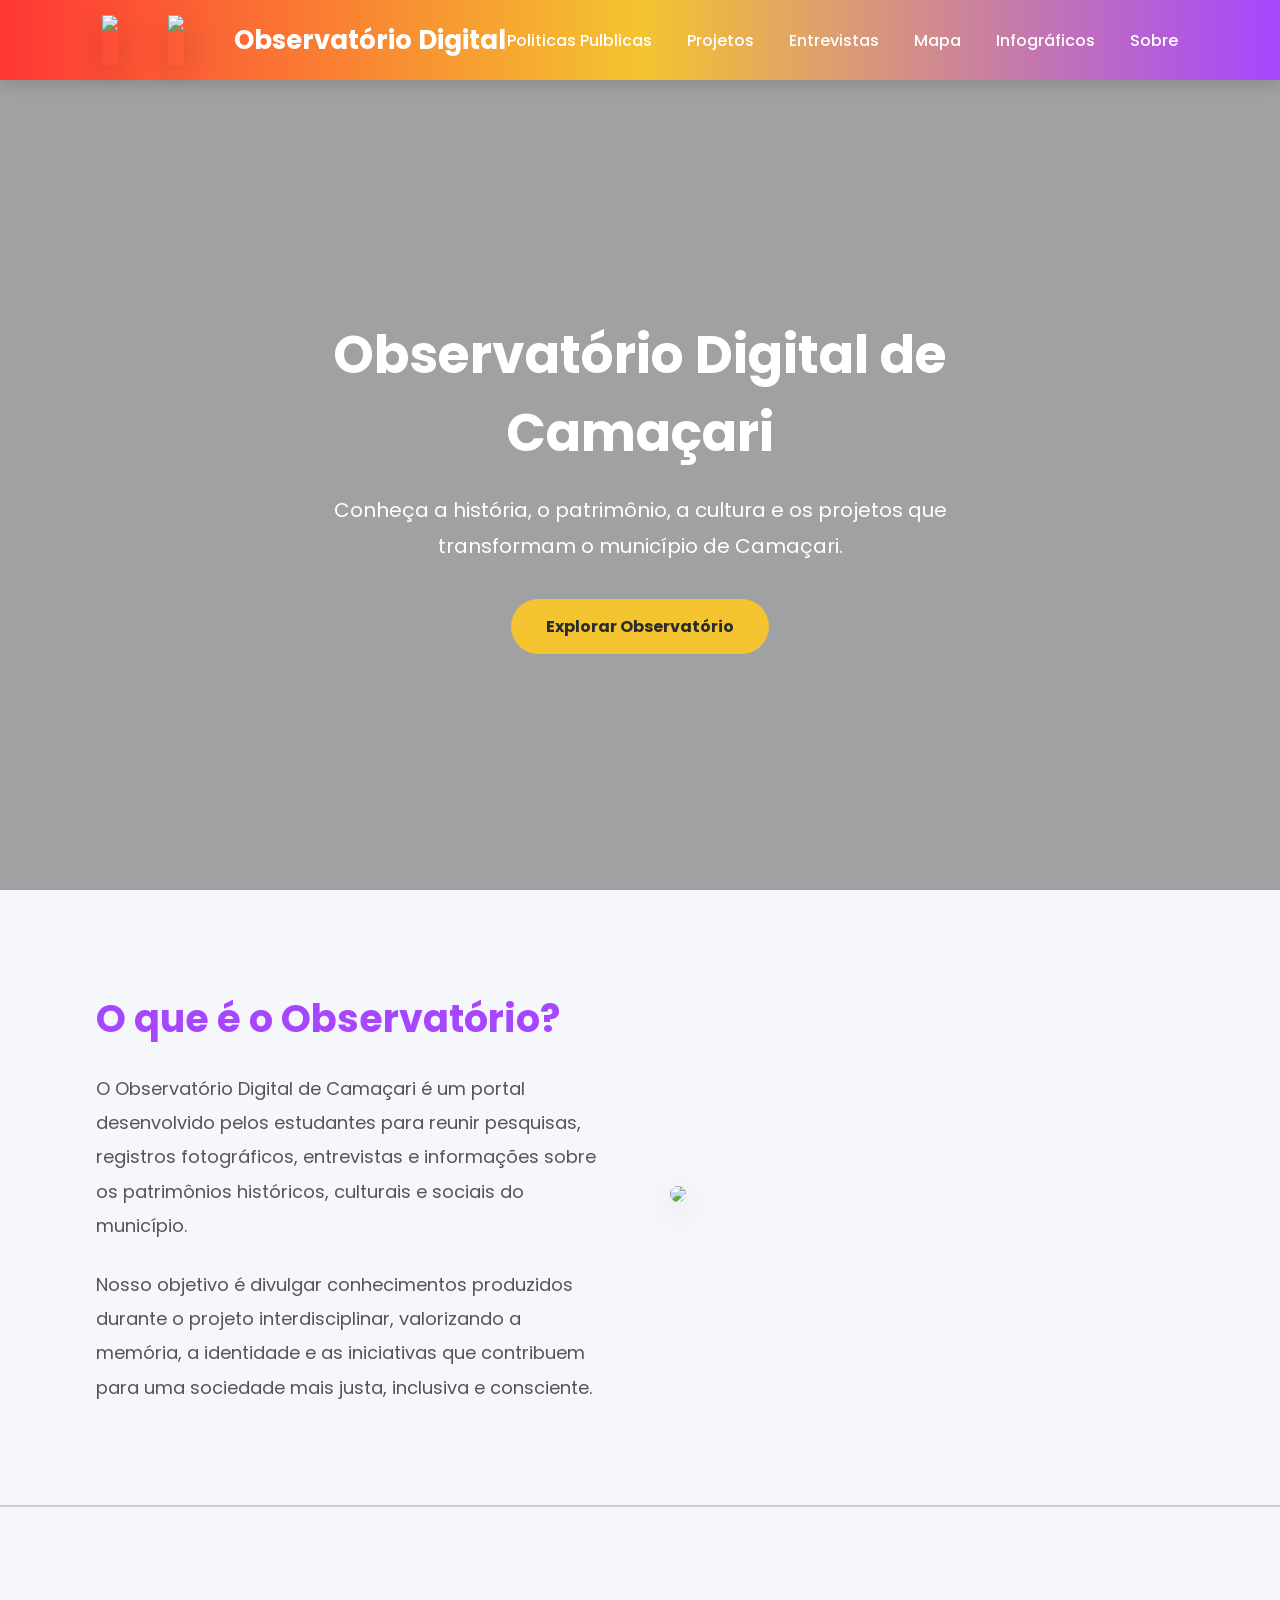
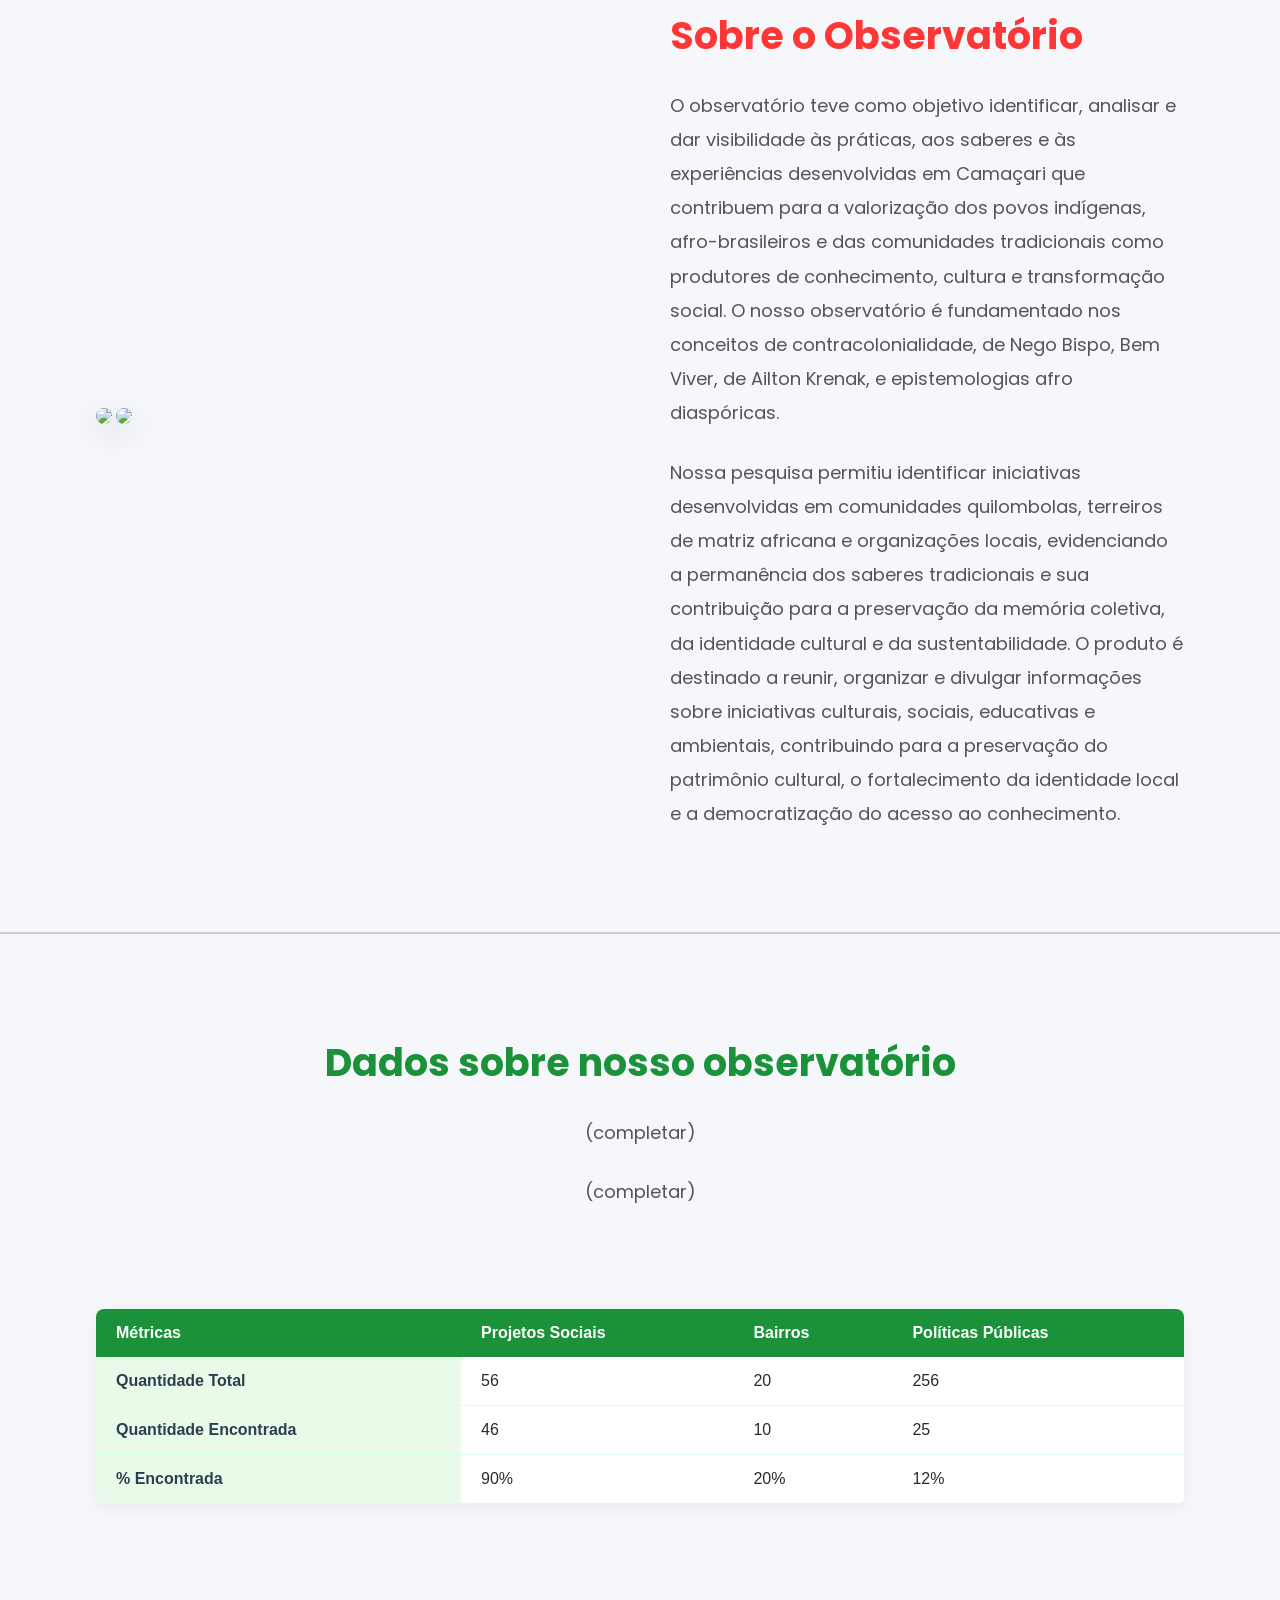
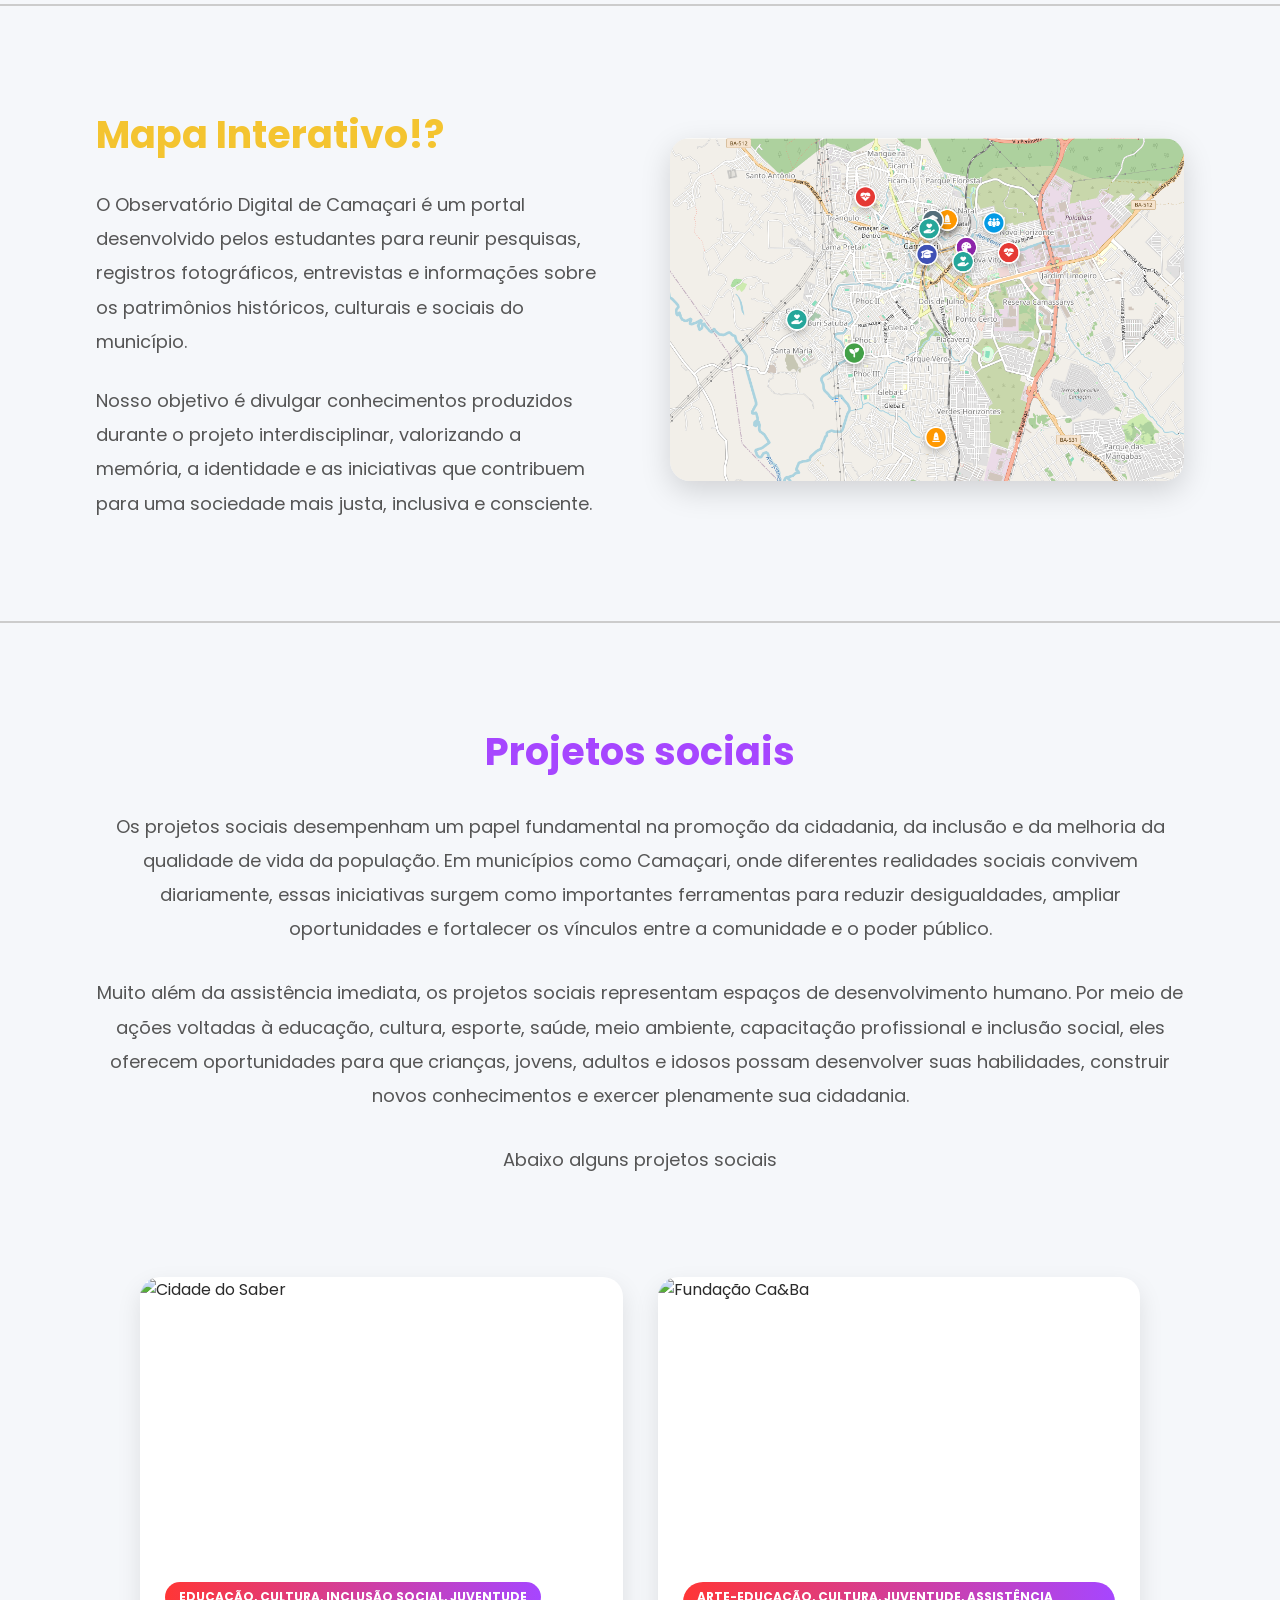
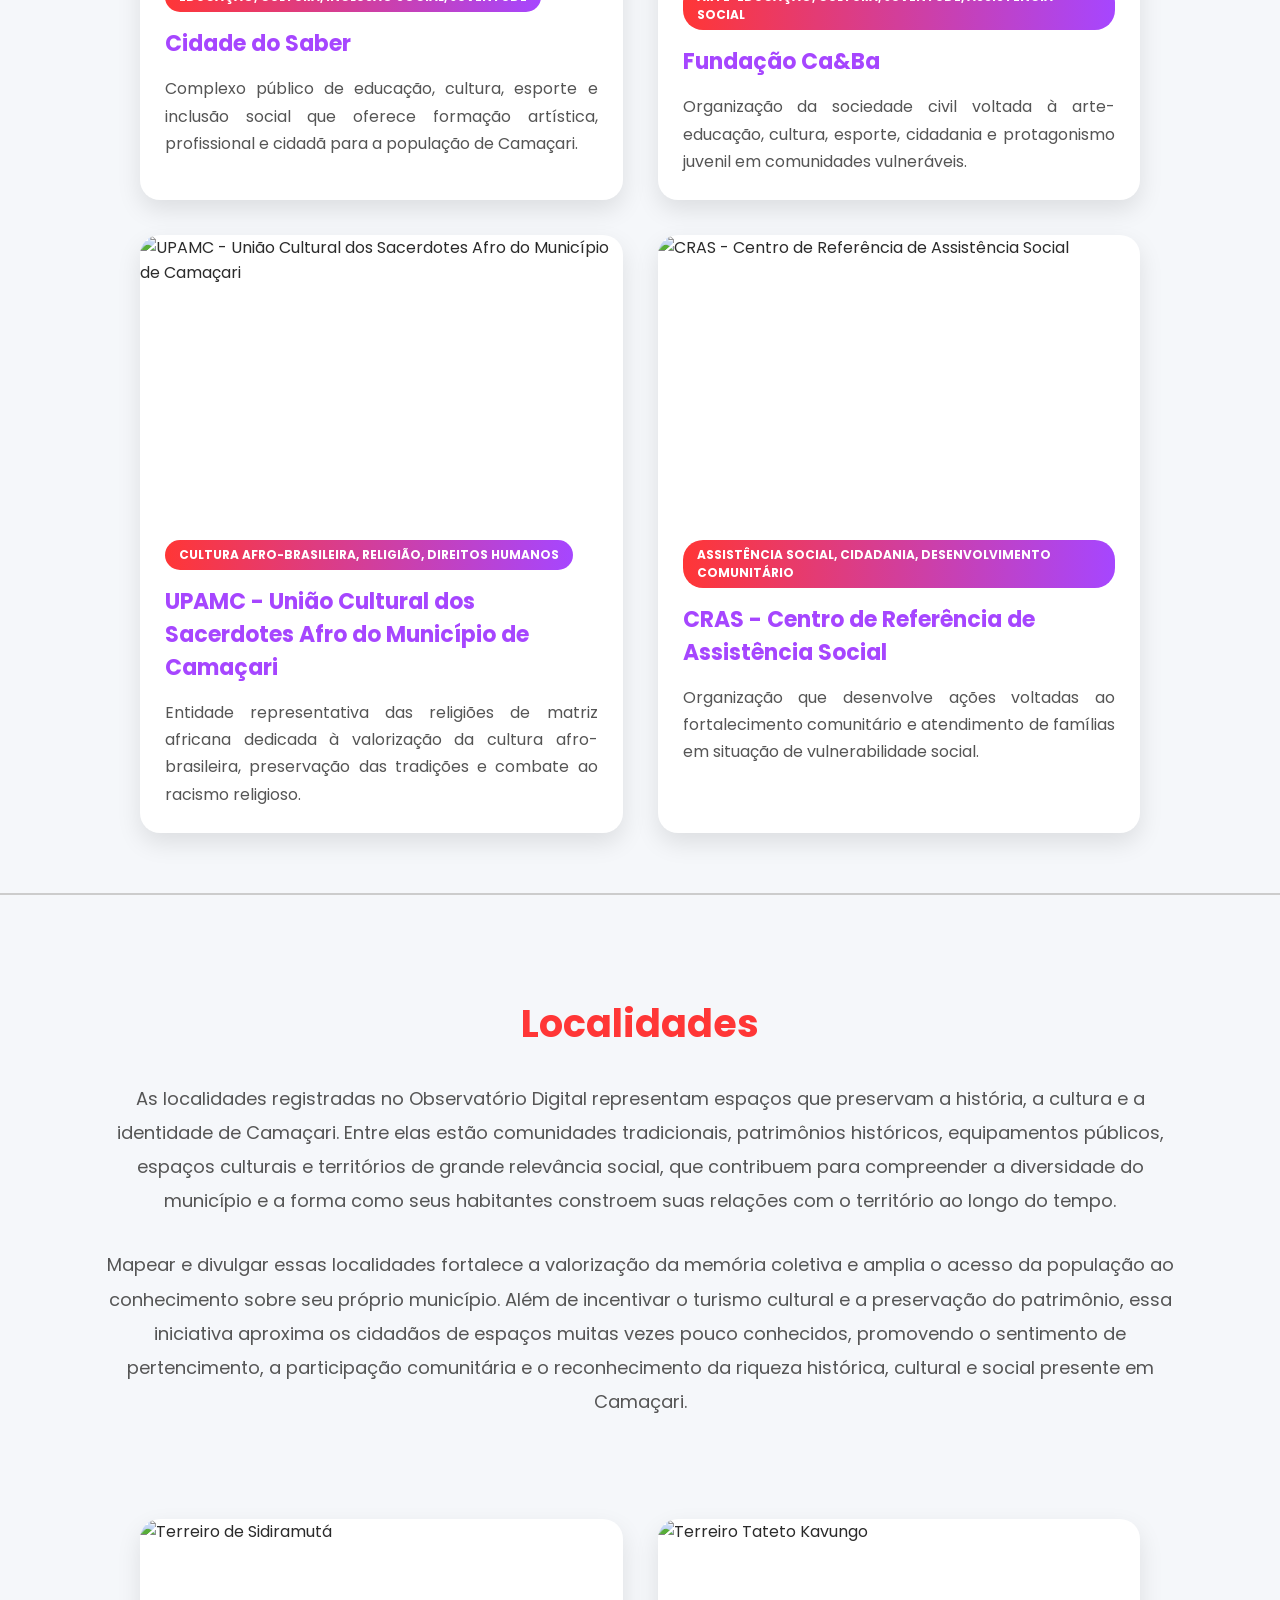
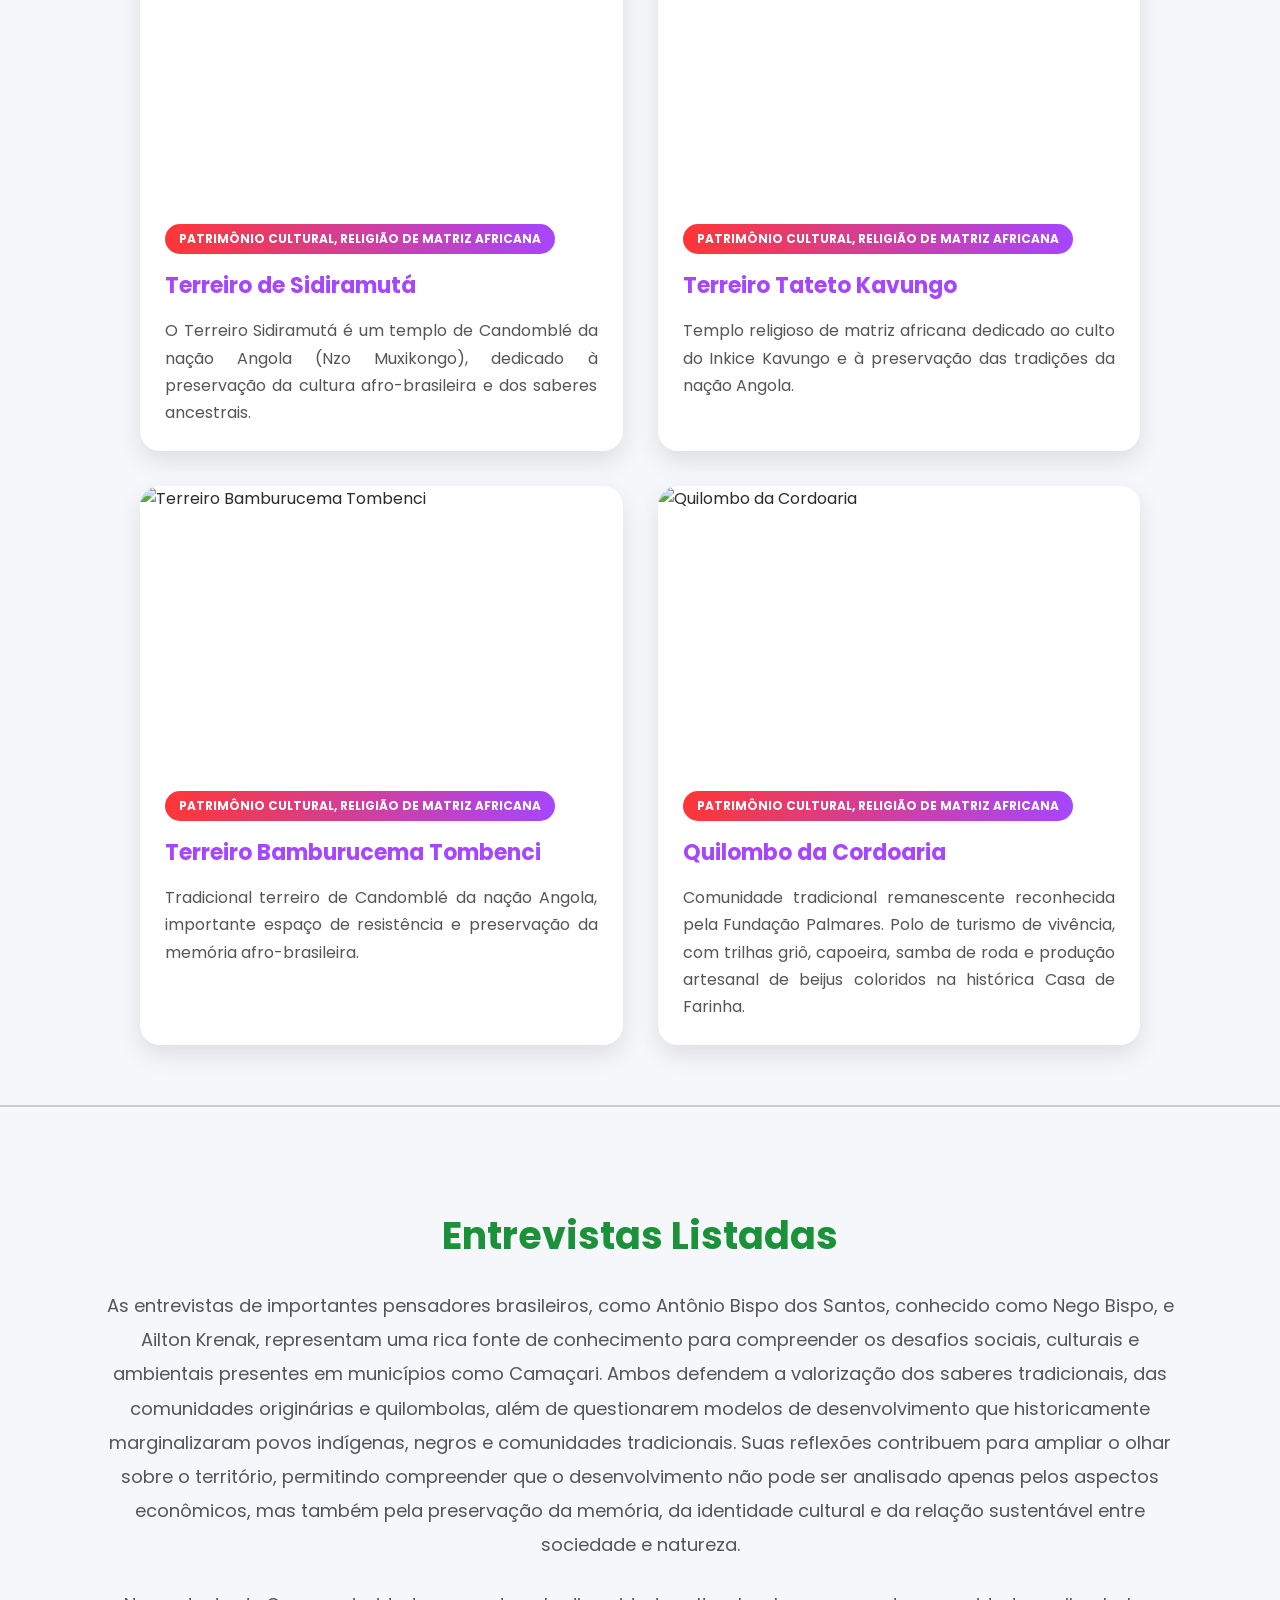
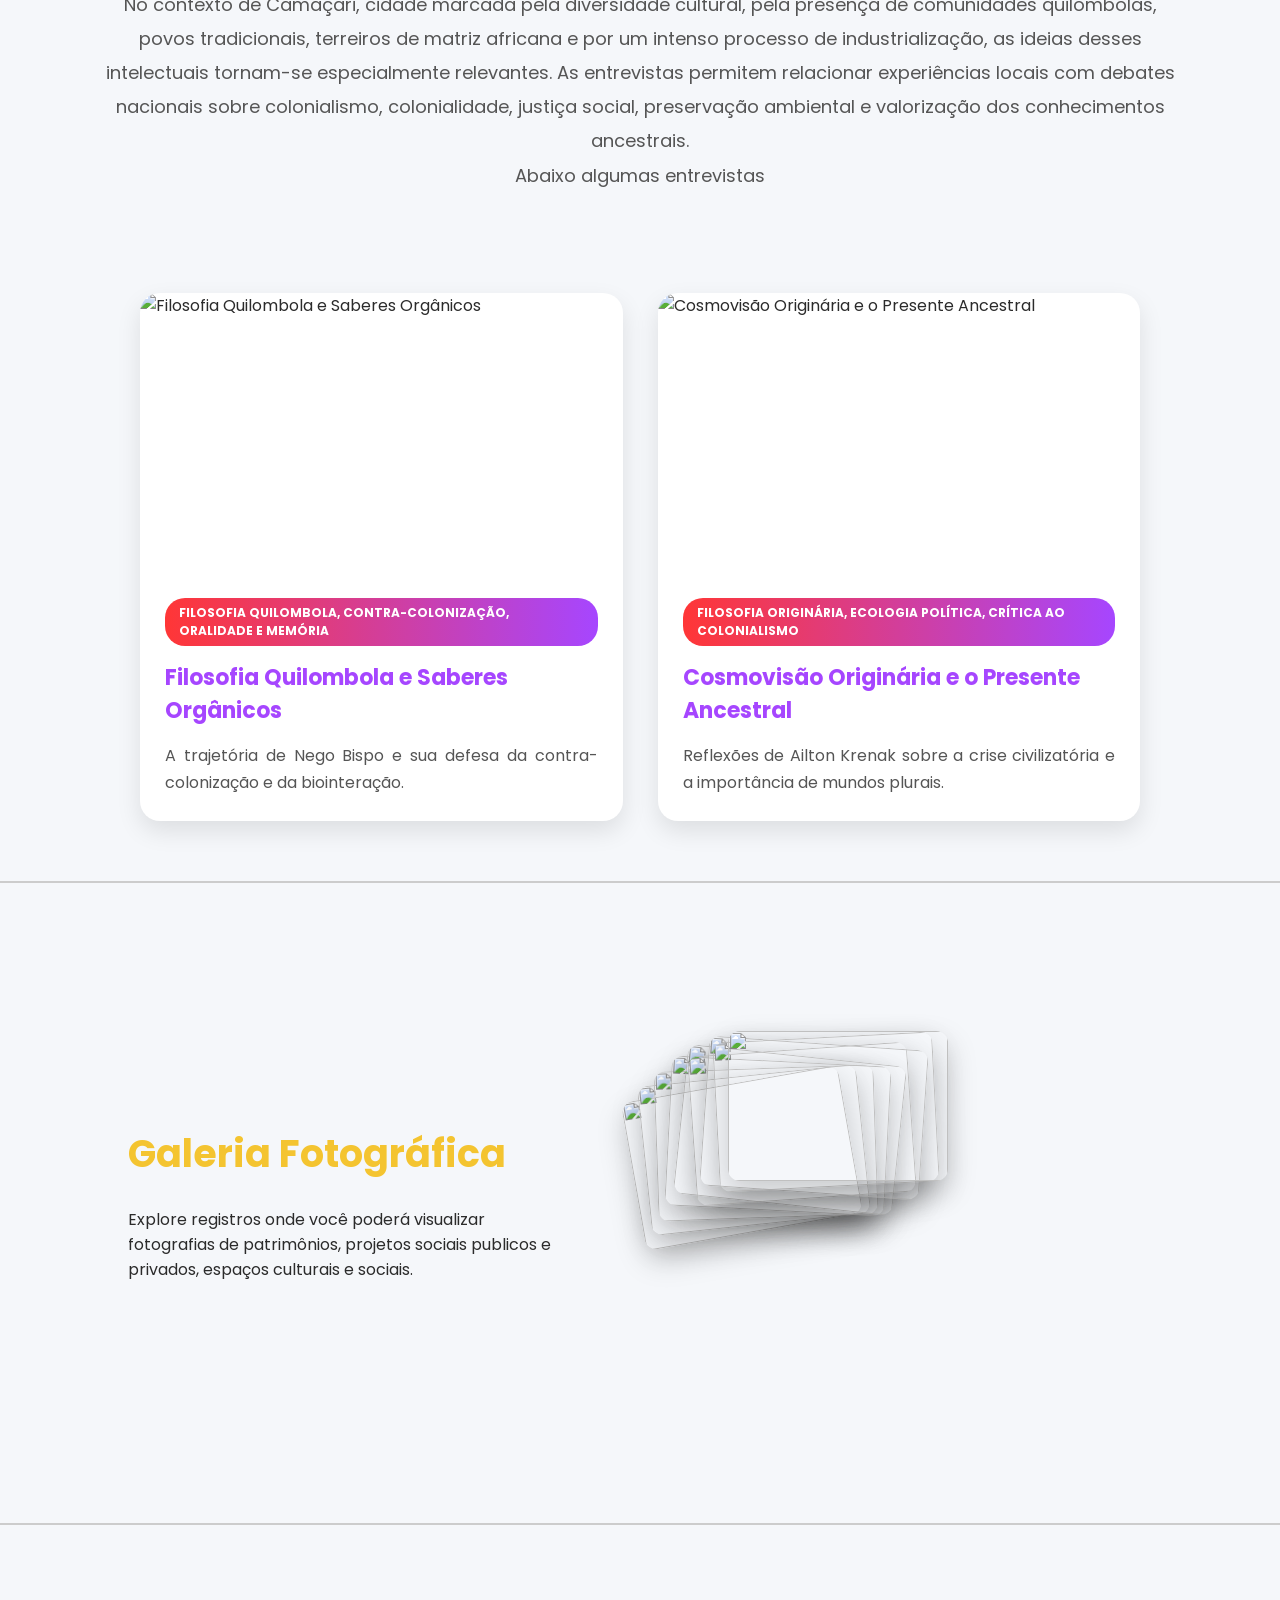
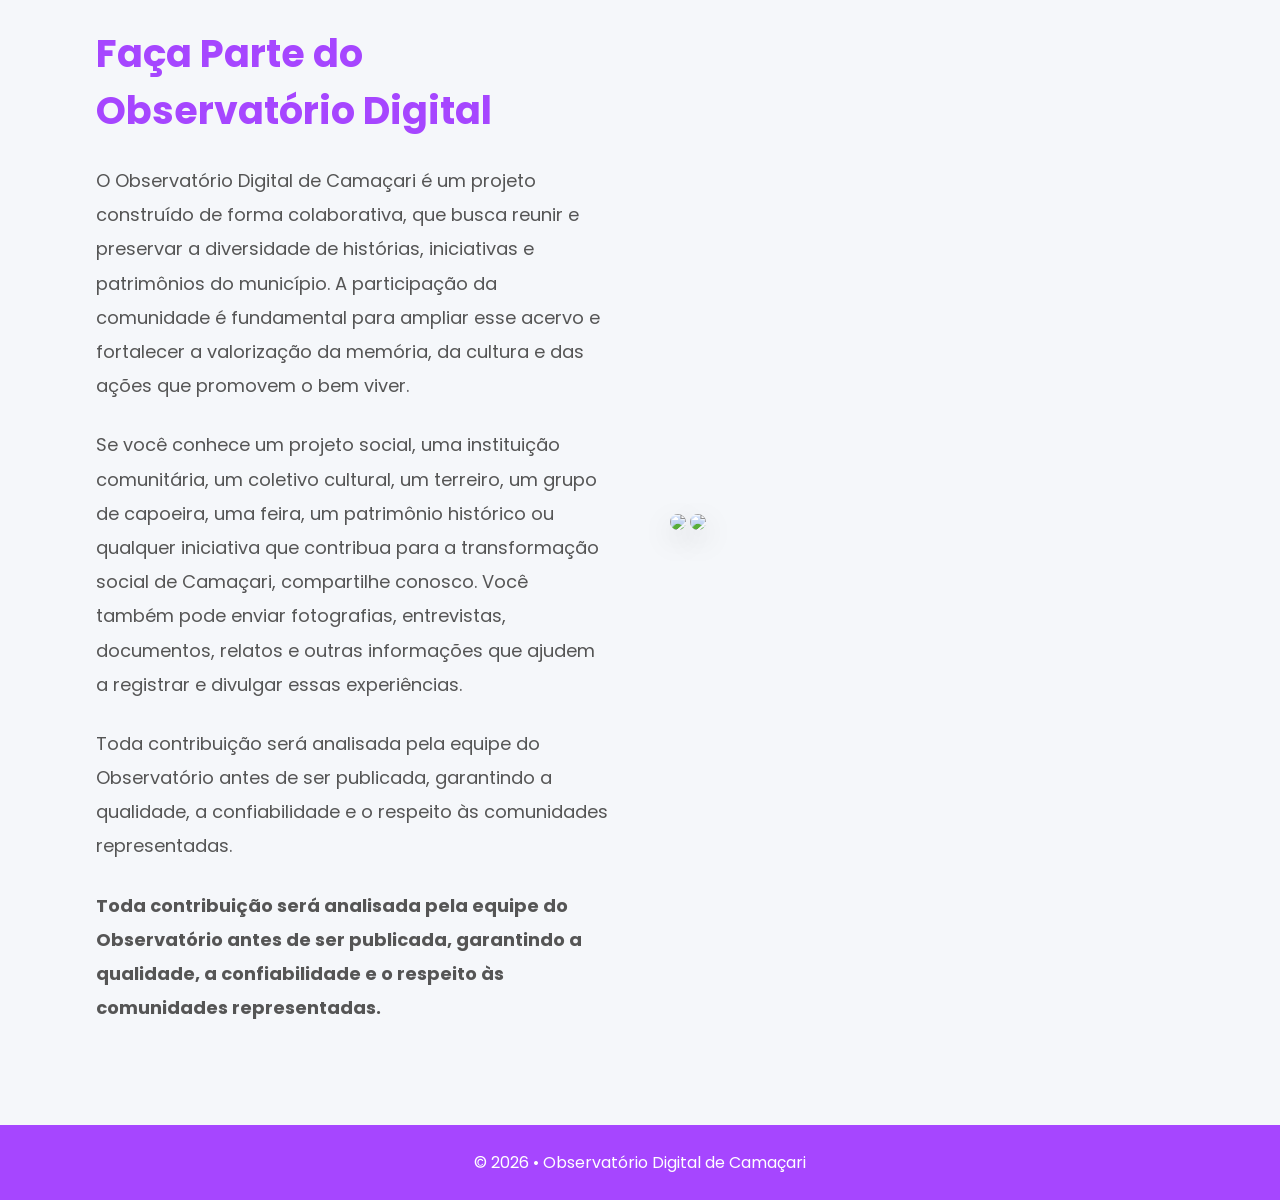
==== index.html @ ce2e1f08 "Mlehorando imensamente o CSS, com adicionando galeria, e :hover nas imagens atuais" ====
<!DOCTYPE html>
<html lang="pt-BR">
<head>
<meta charset="UTF-8">
<meta name="viewport" content="width=device-width, initial-scale=1.0">

<title>Observatório Digital de Camaçari</title>

<link rel="preconnect" href="https://fonts.googleapis.com">
<link rel="preconnect" href="https://fonts.gstatic.com" crossorigin>

<link href="https://fonts.googleapis.com/css2?family=Poppins:wght@300;400;500;600;700&display=swap" rel="stylesheet">
<link href="homepage-recursos/home.css" rel="stylesheet">

</head>

<body>

<header>


<div class="logo">

<img class="logoSesi" src="https://matriculasesi.fieb.org.br/assets/color_logo.svg">
<img class="logoPrefs" src="https://leismunicipais.com.br/img/cidades/ba/camacari.png">

  <h2>Observatório Digital</h2>

</div>

<nav>

<a href="#">Politicas Pulblicas</a>

<a href="#">Projetos</a>

<a href="#">Entrevistas</a>

<a href="#">Mapa</a>

<a href="#">Infográficos</a>

<a href="#">Sobre</a>

</nav>

</header>

<!-- Aqui é o cabeçalho inicial-->

<section class="hero">

<div class="hero-content">

<h1>Observatório Digital de Camaçari</h1>

<p>

Conheça a história, o patrimônio, a cultura e os projetos
que transformam o município de Camaçari.

</p>

<a href="#" class="btn">

Explorar Observatório

</a>

</div>

</section>

<!-- Primeiro sobre-->



<section class="sobre">

<div class="texto">

<h2>O que é o Observatório?</h2>

<p>

O Observatório Digital de Camaçari é um portal desenvolvido
pelos estudantes para reunir pesquisas, registros fotográficos,
entrevistas e informações sobre os patrimônios históricos,
culturais e sociais do município.

</p>

<br>

<p>

Nosso objetivo é divulgar conhecimentos produzidos durante
o projeto interdisciplinar, valorizando a memória, a identidade
e as iniciativas que contribuem para uma sociedade mais justa,
inclusiva e consciente.

</p>

</div>

<div class="imagem">

<img src="https://blogger.googleusercontent.com/img/b/R29vZ2xl/AVvXsEh2GADcpsVYtwxvRdhyphenhyphennuKxAy5X-VXSYOnoaiGXrhHWpPWOA0fd_KvvPHgKa3dELFNddSvMpXwOrGMR8a-W3tw3qMD0-_oOTT14PoQR9-1KDHm1W_zDYEKhJw5KjUGHpUmTl-We4SqWpi8/s550/paroquia-do-divino-espirito.jpg">

</div>

</section>

<!-- A partir daqui é sobre o segundo sobre-->
<hr style="border: 0; border-top: 2px solid #ccc; margin: 20px 0;">

<section class="sobre">

<div class="imagem">

<img src="https://encrypted-tbn0.gstatic.com/images?q=tbn:ANd9GcT_UUx2mxKRzTuoXvuELKrg51cZapQam0dfR7pubhwHhCP2T8aeZZFwtFY&s=10">
<img src="https://encrypted-tbn0.gstatic.com/images?q=tbn:ANd9GcRGh8moG_SYYwbx7XzI5nkL3e6_1crmSPXZi5e2_LYdy8k1KRcasbnfYQNB&s=10">

</div>

<div class="texto2">

<h2>Sobre o Observatório</h2>

<p>

O observatório teve como objetivo identificar, analisar e dar visibilidade às práticas, 
aos saberes e às experiências desenvolvidas em Camaçari que contribuem para a 
valorização dos povos indígenas, afro-brasileiros e das comunidades tradicionais como 
produtores de conhecimento, cultura e transformação social. O nosso observatório é fundamentado 
nos conceitos de contracolonialidade, de Nego Bispo, Bem Viver, de Ailton Krenak, e epistemologias afro
diaspóricas.

</p>

<br>

<p>

Nossa pesquisa permitiu identificar iniciativas desenvolvidas em comunidades 
quilombolas, terreiros de matriz africana e organizações locais, evidenciando a permanência 
dos saberes tradicionais e sua contribuição para a preservação da memória coletiva, da 
identidade cultural e da sustentabilidade.  O produto é destinado a 
reunir, organizar e divulgar informações sobre iniciativas culturais, sociais, educativas e 
ambientais, contribuindo para a preservação do patrimônio cultural, o fortalecimento da 
identidade local e a democratização do acesso ao conhecimento. 

</p>

</div>



</section>


<!-- A descrição da tabelinha, sem imagens -->
<hr style="border: 0; border-top: 2px solid #ccc; margin: 20px 0;">

<section class="sobre">

<div class="texto3">

<h2>Dados sobre nosso observatório</h2>

<p>

(completar)

</p>

<br>

<p>

(completar)

</p>

</div>



</section>

<!-- Aqui a gente bota uma tabelinha pra mostrar uns dados do projeto-->

<section class="sobre"> 
  <table class="tabela-dados">
    <thead>
      <tr>
        <th>Métricas</th>
        <th>Projetos Sociais</th>
        <th>Bairros</th>
        <th>Políticas Públicas</th>
      </tr>
    </thead>
    <tbody>
      <tr>
        <td class="destaque-linha">Quantidade Total</td>
        <td>56</td>
        <td>20</td>
        <td>256</td>
      </tr>

      <!-- Aqui fica a tabela de baixo, comentarío só serve pra ajudar a vizualizar o codigo, pq eu não leio-->

      <tr>
        <td class="destaque-linha">Quantidade Encontrada</td>
        <td>46</td>
        <td>10</td>
        <td>25</td>
      </tr>

<!-- DIvidir o codigo-->

      <tr>
        <td class="destaque-linha">% Encontrada</td>
        <td>90%</td>
        <td>20%</td>
        <td>12%</td>
      </tr>


    </tbody>
  </table>
</section>

<!-- Aqui é a print do mapa véi-->
<hr style="border: 0; border-top: 2px solid #ccc; margin: 20px 0;">

<section class="sobre">

<div class="texto4">

<h2>Mapa Interativo!?</h2>

<p>

O Observatório Digital de Camaçari é um portal desenvolvido
pelos estudantes para reunir pesquisas, registros fotográficos,
entrevistas e informações sobre os patrimônios históricos,
culturais e sociais do município.

</p>

<br>

<p>

Nosso objetivo é divulgar conhecimentos produzidos durante
o projeto interdisciplinar, valorizando a memória, a identidade
e as iniciativas que contribuem para uma sociedade mais justa,
inclusiva e consciente.

</p>

</div>

<div class="imagem">

<img src="mapa.png">

</div>

</section>

<!-- A descrição da da galeria de projetos, sem imagens -->
<hr style="border: 0; border-top: 2px solid #ccc; margin: 20px 0;">

<section class="sobre">

<div class="texto5">

<h2>Projetos sociais</h2>

<p>Os projetos sociais desempenham um papel fundamental na promoção da cidadania, da inclusão e da melhoria da qualidade de vida da população. Em municípios como Camaçari, onde diferentes realidades sociais convivem diariamente, essas iniciativas surgem como importantes ferramentas para reduzir desigualdades, ampliar oportunidades e fortalecer os vínculos entre a comunidade e o poder público.</p>

<p>Muito além da assistência imediata, os projetos sociais representam espaços de desenvolvimento humano. Por meio de ações voltadas à educação, cultura, esporte, saúde, meio ambiente, capacitação profissional e inclusão social, eles oferecem oportunidades para que crianças, jovens, adultos e idosos possam desenvolver suas habilidades, construir novos conhecimentos e exercer plenamente sua cidadania.</p>
       <p>Abaixo alguns projetos sociais</p>

</div>

</section>

 <!-- Cards da galeria-->
    <main class="galeria" id="galeria">
        <!-- Os cards serão criados pelo JavaScript -->
    </main>

<!-- A descrição da da galeria de projetos, sem imagens -->
<hr style="border: 0; border-top: 2px solid #ccc; margin: 20px 0;">
<section class="sobre">

<div class="texto6">

<h2>Localidades</h2>

<p>As localidades registradas no Observatório Digital representam espaços que preservam a história, a cultura e a identidade de Camaçari. Entre elas estão comunidades tradicionais, patrimônios históricos, equipamentos públicos, espaços culturais e territórios de grande relevância social, que contribuem para compreender a diversidade do município e a forma como seus habitantes constroem suas relações com o território ao longo do tempo.</p>

<p>Mapear e divulgar essas localidades fortalece a valorização da memória coletiva e amplia o acesso da população ao conhecimento sobre seu próprio município. Além de incentivar o turismo cultural e a preservação do patrimônio, essa iniciativa aproxima os cidadãos de espaços muitas vezes pouco conhecidos, promovendo o sentimento de pertencimento, a participação comunitária e o reconhecimento da riqueza histórica, cultural e social presente em Camaçari.</p>


</div>



</section>

<!-- Galeria tropa -->
    <main class="galeria1" id="galeria1">
        <!-- Os cards serão criados pelo JavaScript -->
    </main>

    <!-- A descrição da da galeria de projetos, sem imagens -->
<hr style="border: 0; border-top: 2px solid #ccc; margin: 20px 0;">

<section class="sobre">

<div class="texto3">

<h2>Entrevistas Listadas</h2>

<p>As entrevistas de importantes pensadores brasileiros, 
  como Antônio Bispo dos Santos, conhecido como Nego Bispo,
   e Ailton Krenak, representam uma rica fonte de conhecimento
    para compreender os desafios sociais, culturais e ambientais
     presentes em municípios como Camaçari. Ambos defendem a valorização
      dos saberes tradicionais, das comunidades originárias e quilombolas, 
      além de questionarem modelos de desenvolvimento que historicamente
       marginalizaram povos indígenas, negros e comunidades tradicionais.
        Suas reflexões contribuem para ampliar o olhar sobre o território,
         permitindo compreender que o desenvolvimento não pode ser analisado
          apenas pelos aspectos econômicos, mas também pela preservação da memória,
           da identidade cultural e da relação sustentável entre sociedade e natureza.</p>

<br>

<p>No contexto de Camaçari, cidade marcada pela diversidade cultural,
   pela presença de comunidades quilombolas, povos tradicionais,
    terreiros de matriz africana e por um intenso processo de industrialização,
     as ideias desses intelectuais tornam-se especialmente relevantes.
      As entrevistas permitem relacionar experiências locais com debates nacionais sobre colonialismo,
       colonialidade, justiça social, preservação ambiental e valorização dos conhecimentos ancestrais.</p>

       <p>Abaixo algumas entrevistas</p>

</div>



</section>

<!-- Galeria tropa -->
    <main class="galeria1" id="galeria2">
        <!-- Os cards serão criados pelo JavaScript -->
    </main>

    <!-- Aqui fica algumas iamgens bem legaizinhas-->
<hr style="border: 0; border-top: 2px solid #ccc; margin: 20px 0;">
  <section class="secaoGaleria">

    <div class="textoGaleria">

        <h2>Galeria Fotográfica</h2>

        <p>
            Explore registros onde você poderá visualizar fotografias de
            patrimônios, projetos sociais publicos e privados, espaços culturais e sociais.
        </p>

    </div>

    <div class="galeriaContainer">

        <div id="pilhaFotos" class="pilhaFotos">

            <img src="https://media-cdn.tripadvisor.com/media/photo-s/16/40/29/61/casa-da-farinha-do-quilombo.jpg">
            <img src="https://www.ba.gov.br/sepromi/sites/site-sepromi/files/styles/imagem_paginabasica_380_auto/public/migracao_2024/modules/galeria/uploads/330/1462909008IMG_7380.jpg?itok=fNlOTQeE">
            <img src="https://teiadospovos.org/wp-content/uploads/2023/09/photo_2023-09-19_13-41-33.jpg">
            <img src="https://www.camacari.ba.gov.br/wp-content/uploads/2019/07/cras-2.jpeg">
            <img src="https://www.camacari.ba.gov.br/wp-content/uploads/2019/12/sedes-central.jpeg">
            <img src="https://destaque1.com/wp-content/uploads/2025/12/Sedes-vistoria-Cesta-de-Natal-camacari-foto-Juliano_Sarraf-.jpeg">
            <img src="https://falacidadeba.com.br/wp-content/uploads/2025/08/7a3f3e0bfb69b073ea8dd436bdad075b.webp">
            <img src="https://encrypted-tbn0.gstatic.com/images?q=tbn:ANd9GcSExlBr7smkaVEYzhSFrw3hilM98HmoxyviWaXBHfvP8tZvhJDZ_WPGrRY&s=10">
            <img src="https://newsba.com.br/wp-content/uploads/2026/01/Secult_terno-de-reis-cajazeira-de-abrantes_6.1.2026_39_Foto_Juliano-Sarraf.jpg">

        </div>

    </div>

</section>
  <!-- Participe do Observatorio-->
   <hr style="border: 0; border-top: 2px solid #ccc; margin: 20px 0;">
  <section class="sobre">

<div class="texto">

<h2>Faça Parte do Observatório Digital</h2>

<p>

O Observatório Digital de Camaçari é um projeto construído de forma colaborativa, 
que busca reunir e preservar a diversidade de histórias, iniciativas e patrimônios do município. 
A participação da comunidade é fundamental para ampliar esse acervo e fortalecer 
a valorização da memória, da cultura e das ações que promovem o bem viver.

</p>

<br>

<p>

Se você conhece um projeto social, uma instituição comunitária, um coletivo cultural, 
um terreiro, um grupo de capoeira, uma feira, um patrimônio histórico 
ou qualquer iniciativa que contribua para a transformação social de Camaçari,
 compartilhe conosco. Você também pode enviar fotografias, entrevistas, 
 documentos, relatos e outras informações que ajudem a registrar e divulgar essas experiências.

</p>

<br>

<p>

Toda contribuição será analisada pela equipe do Observatório antes de ser publicada, 
garantindo a qualidade, a confiabilidade e o respeito às comunidades representadas.

</p>

<br>

<p>
<b>
Toda contribuição será analisada pela equipe do Observatório antes de ser publicada, 
garantindo a qualidade, a confiabilidade e o respeito às comunidades representadas.
</b>
</p>

</div>

<div class="imagem">

<img src="https://encrypted-tbn0.gstatic.com/images?q=tbn:ANd9GcSHHI_jk_UMa7B3sy7qWtN65N-g3aBMJ1M9UYdMsLEaCeDh43UWovkwHqPM&s=10">
<img src="https://www.plazahoteis.com.br/wp-content/uploads/2016/02/aldeia-hippie-camacari-sec-municipal-fev16.jpg">
</div>

</section>

<!-- Refêrencias aos scripts no fim do HTML pra carregar tudo-->
    <script src="homepage-recursos/home.js"></script>
    <script src="homepage-recursos/page.js"></script>
     <script src="homepage-recursos/entrevistas.js"></script>

<footer>

© 2026 • Observatório Digital de Camaçari

</footer>

</body>
</html>
---- homepage-recursos/home.css ----
*{
    margin:0;
    padding:0;
    box-sizing:border-box;
}

body{
    font-family:'Poppins',sans-serif;
    background:#f5f7fa;
    color:#2b2b2b;
}

header{
    position:fixed;
    top:0;
    width:100%;
    height:80px;

    background:linear-gradient(90deg,#ff3636,#f4c430 , #a646ff );

    display:flex;
    justify-content:space-between;
    align-items:center;

    padding:0 8%;

    box-shadow:0 4px 15px rgba(0,0,0,.15);

    z-index:1000;
}


.logo {
    display: flex;
    align-items: center;
    gap: 50px; 
}

.logo h2 {
    color: rgb(255, 255, 255);
    font-size: 26px;
    font-weight: 700;
    margin: 0; 
}


.logoSesi, .logoPrefs {
    height: 50px; 
    width: auto;  
    object-fit: contain;
    box-shadow: 0 10px 30px rgba(0,0,0,.15);
}

nav{

    display:flex;

    gap:35px;

}

nav a{

    text-decoration:none;

    color:white;

    font-weight:500;

    transition:.3s;

}

nav a:hover{

    opacity:.75;

}

.hero{

    margin-top:80px;

    height:90vh;

    display:flex;

    justify-content:center;

    align-items:center;

    text-align:center;

    padding:50px;

    background:linear-gradient(rgba(0,0,0,.35),rgba(0,0,0,.35)),
    url("https://www.maisregiao.com.br/images/noticias/84538/a5342e5cfed9f4a2fc8d68b661a0c530.webp");

    background-size:cover;

    background-position:center;

    color:white;

}

.hero-content{

    max-width:700px;

}

.hero h1{

    font-size:52px;

    margin-bottom:20px;

}

.hero p{

    font-size:20px;

    line-height:1.8;

    margin-bottom:35px;

}

.btn{

    display:inline-block;

    padding:15px 35px;

    border-radius:50px;

    text-decoration:none;

    background:#f4c430;

    color:#2b2b2b;

    font-weight:bold;

    transition:.3s;

}

.btn:hover{

    transform:translateY(-3px);

}

.sobre{

    width:85%;

    max-width:1100px;

    margin:100px auto;

    display:flex;

    gap:60px;

    align-items:center;

}

/* Texto 1, só pra mudar a corzinha */

.texto{

    flex:1;

}

.texto h2{

    font-size:38px;

    color:#a646ff ;

    margin-bottom:25px;

}

.texto p{

    line-height:1.9;

    color:#555;

    font-size:18px;

}

/* Texto 2 */

.texto2{

    flex:1;

}

.texto2 h2{

    font-size:38px;

    color:#ff3636 ;

    margin-bottom:25px;

}

.texto2 p{

    line-height:1.9;

    color:#555;

    font-size:18px;

}

/*  Texto 3*/

.texto3{

    flex:1;

}

.texto3 h2{

    font-size:38px;

    color:#1b9239;

    margin-bottom:25px;
    text-align: center;

}

.texto3 p{

    line-height:1.9;

    color:#555;
     text-align: center;
    font-size:18px;

}


/*  Texto 4*/

.texto4{

    flex:1;

}

.texto4 h2{

    font-size:38px;

    color:#f4c430 ;

    margin-bottom:25px;

}

.texto4 p{

    line-height:1.9;

    color:#555;

    font-size:18px;

}

/* Texto 5, só pra mudar a corzinha */

.texto5{

    flex:1;

}

.texto5 h2{

    font-size:38px;

    color:#a646ff;

    margin-bottom:25px;
    text-align: center;

}

.texto5 p{

    line-height:1.9;

    color:#555;
    text-align: center;
    font-size:18px;
     margin-top: 30px;

}


/* Texto 6, só pra mudar a corzinha */

.texto6{

    flex:1;

}

.texto6 h2{

    font-size:38px;

    color:#ff3636;

    margin-bottom:25px;
    text-align: center;

}

.texto6 p{

    line-height:1.9;

    color:#555;
    text-align: center;
    font-size:18px;
    margin-top: 30px;

}

/* Resto */

.imagem{

    flex:1;

}

.imagem img{

    width:100%;
    margin-bottom: 20px;
    margin-top: 20px;
    border-radius:20px;

    box-shadow:0 10px 30px rgba(0,0,0,.15);
    transition:.8s;

}

.imagem img:hover{

transform: scale(1.05);
}

footer{

    background:#a646ff ;

    color:white;

    text-align:center;

    padding:25px;

}

/* AQui vai ficar somente a parte da tabela de dados */



.tabela-dados {
    width: 100%;
    border-collapse: collapse;
    font-family: 'Segoe UI', Tahoma, Geneva, Verdana, sans-serif;
    background-color: #ffffff;
    box-shadow: 0 4px 15px rgba(0, 0, 0, 0.05);
    border-radius: 8px;
    overflow: hidden; 
}


.tabela-dados thead tr {
    background-color: #1b9239; 
    color: #ffffff;
    text-align: left;
    font-weight: 600;
}

.tabela-dados th, 
.tabela-dados td {
    padding: 15px 20px;
}


.tabela-dados tbody tr {
    border-bottom: 1px solid #d6ffe9;
    transition: background-color 0.2s ease;
}


.tabela-dados tbody tr:hover {
    background-color: #d2f8e5;
}


.tabela-dados td.destaque-linha {
    font-weight: bold;
    color: #2c3e50;
    background-color: #eafae8;
}


@media (max-width: 768px) {
    .tabela-dados {
        display: block;
        overflow-x: auto; 
    }
}

.galeria{

    width:80%;

    max-width:1000px;

    margin:0 auto 60px;

    display:grid;

    grid-template-columns:
    repeat(auto-fit,minmax(320px,1fr));

    gap:35px;
    cursor: pointer; 

}

.galeria1{

    width:80%;

    max-width:1000px;

    margin:0 auto 60px;

    display:grid;

    grid-template-columns:
    repeat(auto-fit,minmax(320px,1fr));

    gap:35px;
    cursor: pointer; 

}

/* ==========================
   CARD DO PROJETO
========================== */


.card-img{

    background:white;

    border-radius:20px;

    overflow:hidden;

    transition:.35s;

    box-shadow:
    0 10px 25px rgba(0,0,0,.10);

}


.card-img:hover{

    transform:translateY(-20px);

    box-shadow:
    0 15px 40px rgba(164, 73, 250, 0.35);
    transform: scale(1.05);

}



/* ==========================
   IMAGEM
========================== */


.moldura{

    height:280px;

    overflow:hidden;

}


.art-image{

    width:100%;

    height:100%;

    object-fit:cover;

    transition:.5s;

}


.card-img:hover .art-image{

    transform:scale(1.05);

}



/* ==========================
   INFORMAÇÕES
========================== */


.informacoes{

    padding:25px;

}


.categoria{

    display:inline-block;

    background:linear-gradient(90deg,#ff3636, #a646ff );

    color:white;

    padding:6px 14px;

    border-radius:20px;

    font-size:12px;

    font-weight:bold;

    text-transform:uppercase;

    margin-bottom:15px;

}



.art-name{

    font-size:22px;

    color:#a646ff;

    margin-bottom:15px;

}



.descricao{

    color:#555;

    line-height:1.7;

    text-align:justify;

}



/* ==========================
   TAGS DOS EIXOS
========================== */


.eixos{

    display:flex;

    flex-wrap:wrap;

    gap:8px;

    margin-top:20px;

}



.tag{

    background:#34c76c;

    color:white;

    padding:7px 12px;

    border-radius:20px;

    font-size:12px;

    transition:.3s;

}



.tag:hover{

    background:#f4c430;

    color:#222;

}

.secaoGaleria{

    display:flex;

    justify-content:space-between;

    align-items:center;

    gap:80px;

    padding:80px 10%;

}

.pilhaFotos{

    position:relative;

    width:520px;

    height:340px;

    cursor:pointer;

    transition:.6s;
    margin-top: 100px;

}
.textoGaleria h2{
 font-size:38px;

    color:#f4c430 ;

    margin-bottom:25px;
}

.pilhaFotos img{

    position:absolute;

    width:220px;

    height:150px;

    object-fit:cover;

    border-radius:12px;

    box-shadow:0 12px 30px rgba(0,0,0,.18);

    transition:.8s;

}

.pilhaFotos img:nth-child(1){

    transform:rotate(-10deg);

}

.pilhaFotos img:nth-child(2){

    transform:translate(12px,-8px) rotate(-6deg);

}

.pilhaFotos img:nth-child(3){

    transform:translate(24px,-15px) rotate(-2deg);

}

.pilhaFotos img:nth-child(4){

    transform:translate(36px,-22px) rotate(3deg);

}

.pilhaFotos img:nth-child(5){

    transform:translate(48px,-28px) rotate(6deg);

}

.pilhaFotos img:nth-child(6){

    transform:translate(60px,-34px) rotate(-4deg);

}

.pilhaFotos img:nth-child(7){

    transform:translate(72px,-40px) rotate(4deg);

}

.pilhaFotos img:nth-child(8){

    transform:translate(84px,-46px) rotate(-3deg);

}

.pilhaFotos img:nth-child(9){

    transform:translate(96px,-52px);

}

.pilhaFotos.aberto{

    width:700px;

    height:520px;
    margin-top: 60px;
}


.pilhaFotos.aberto img:nth-child(1){

    transform:translate(0,0);

}

.pilhaFotos.aberto img:nth-child(2){

    transform:translate(230px,0);

}

.pilhaFotos.aberto img:nth-child(3){

    transform:translate(460px,0);

}

.pilhaFotos.aberto img:nth-child(4){

    transform:translate(0,170px);

}

.pilhaFotos.aberto img:nth-child(5){

    transform:translate(230px,170px);

}

.pilhaFotos.aberto img:nth-child(6){

    transform:translate(460px,170px);

}

.pilhaFotos.aberto img:nth-child(7){

    transform:translate(0,340px);

}

.pilhaFotos.aberto img:nth-child(8){

    transform:translate(230px,340px);

}

.pilhaFotos.aberto img:nth-child(9){

    transform:translate(460px,340px);

}

.pilhaFotos.aberto img:nth-child(1):hover {
    transform: translate(0,0) scale(1.5);
    z-index: 10;
}

.pilhaFotos.aberto img:nth-child(2):hover {
    transform: translate(230px,0) scale(1.5);
    z-index: 10;
}

.pilhaFotos.aberto img:nth-child(3):hover {
    transform: translate(460px,0) scale(1.5);
    z-index: 10;
}

.pilhaFotos.aberto img:nth-child(4):hover {
    transform: translate(0,170px) scale(1.5);
    z-index: 10;
}

.pilhaFotos.aberto img:nth-child(5):hover {
    transform: translate(230px,170px) scale(1.5);
    z-index: 10;
}

.pilhaFotos.aberto img:nth-child(6):hover {
    transform: translate(460px,170px) scale(1.5);
    z-index: 10;
}

.pilhaFotos.aberto img:nth-child(7):hover {
    transform: translate(0,340px) scale(1.5);
    z-index: 10;
}

.pilhaFotos.aberto img:nth-child(8):hover {
    transform: translate(230px,340px) scale(1.5);
    z-index: 10;
}

.pilhaFotos.aberto img:nth-child(9):hover {
    transform: translate(460px,340px) scale(1.5);
    z-index: 10;
}
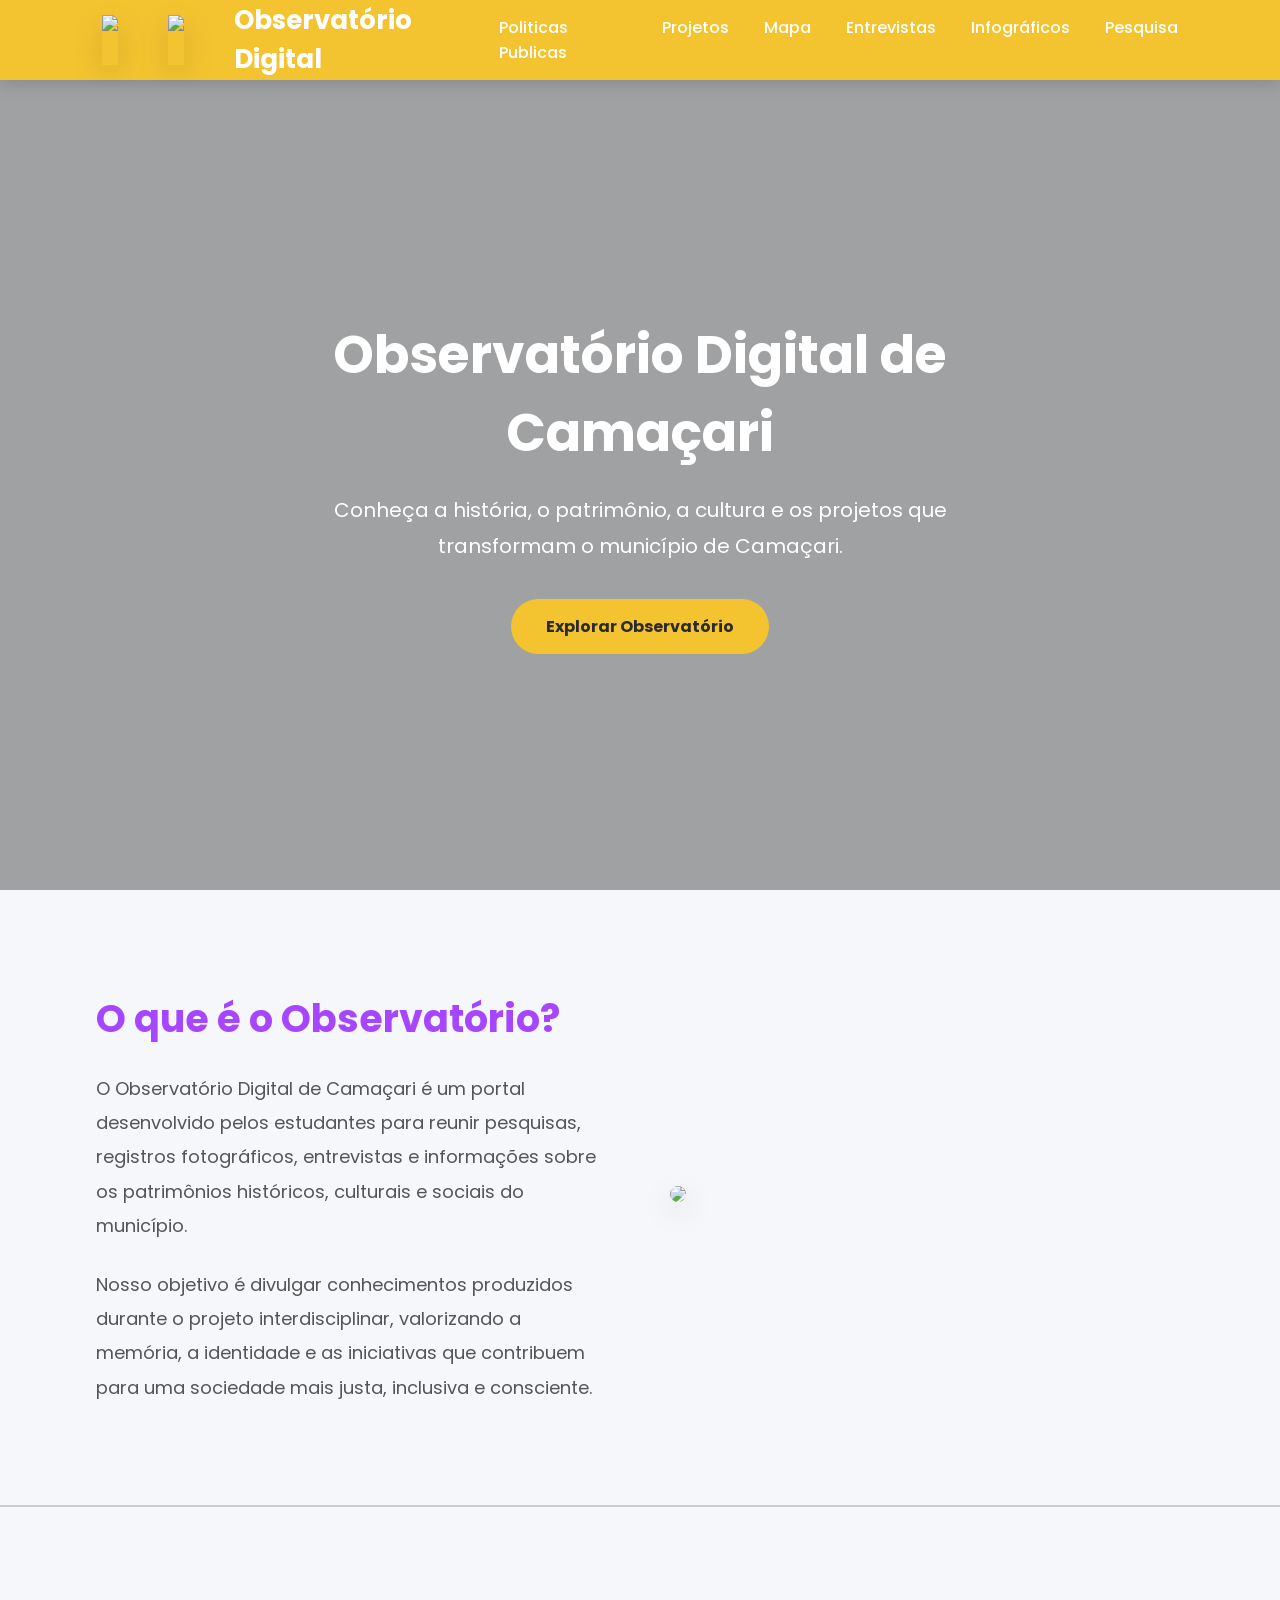
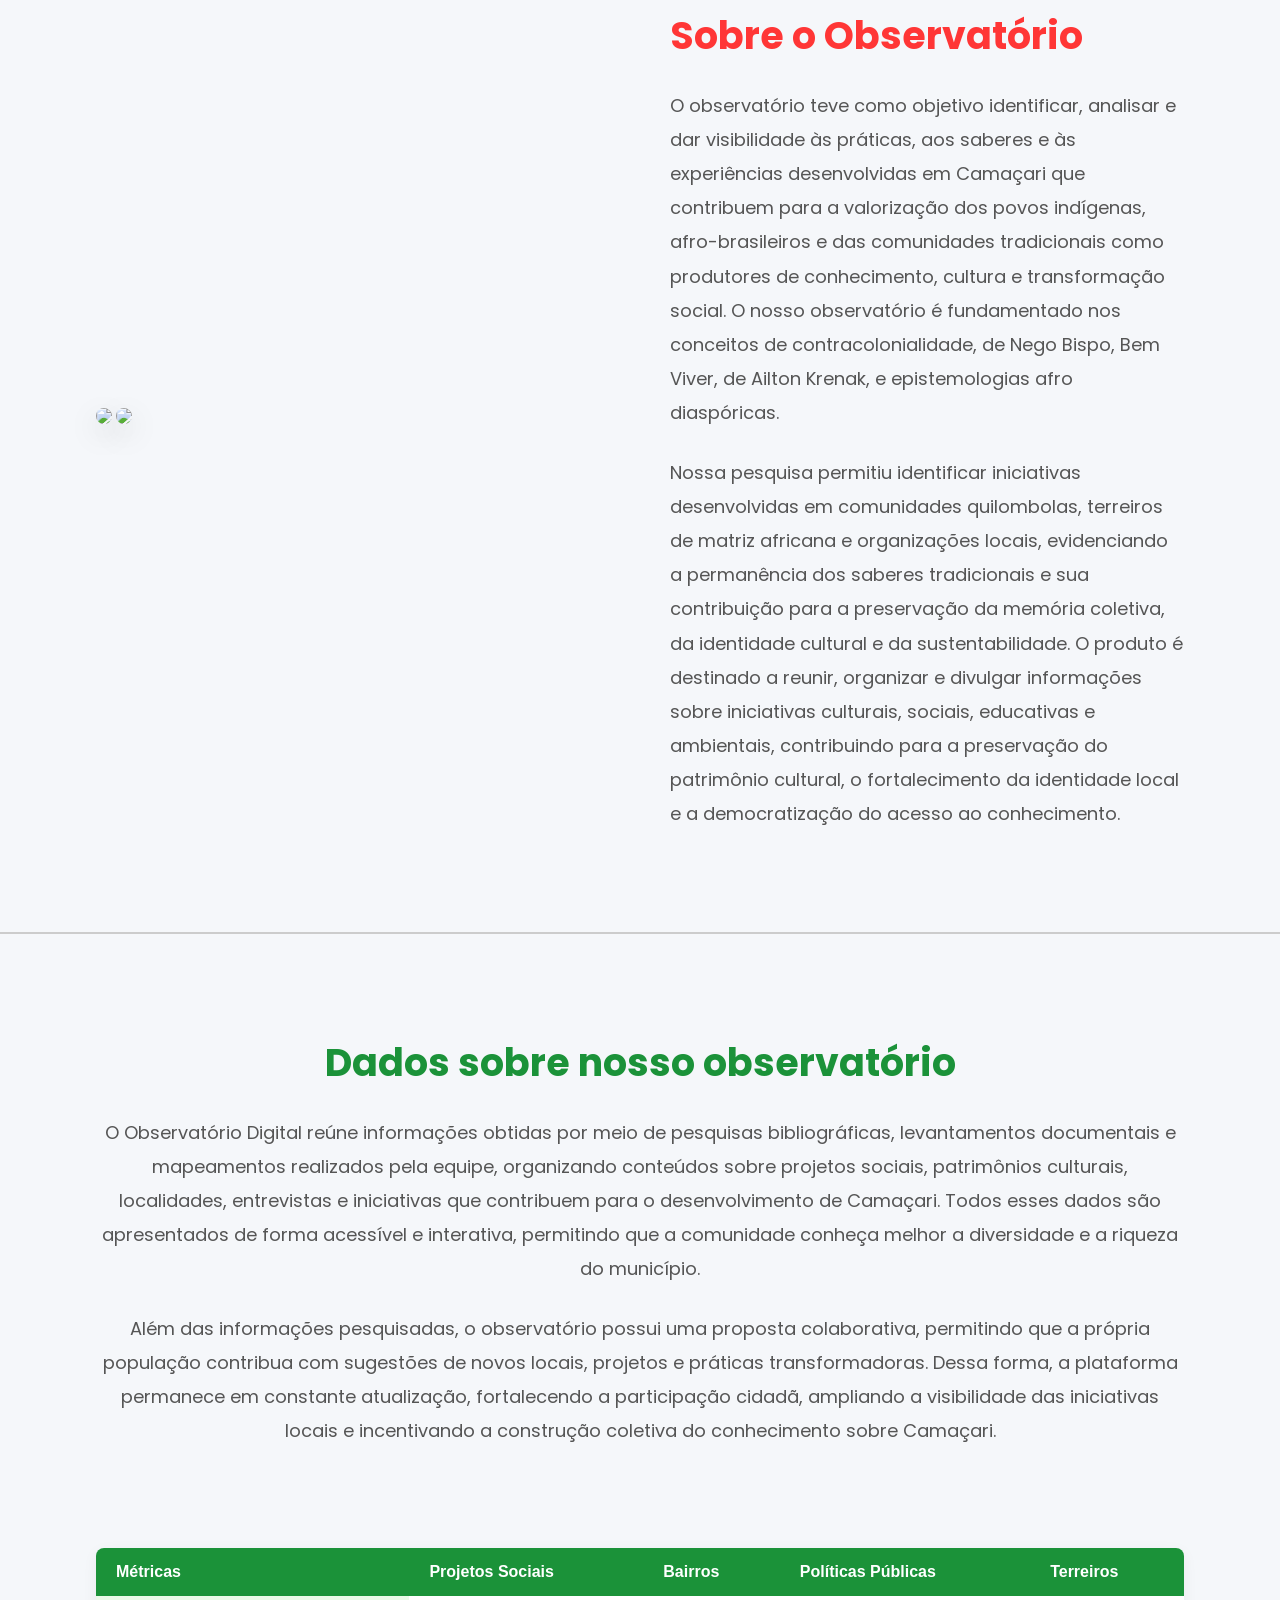
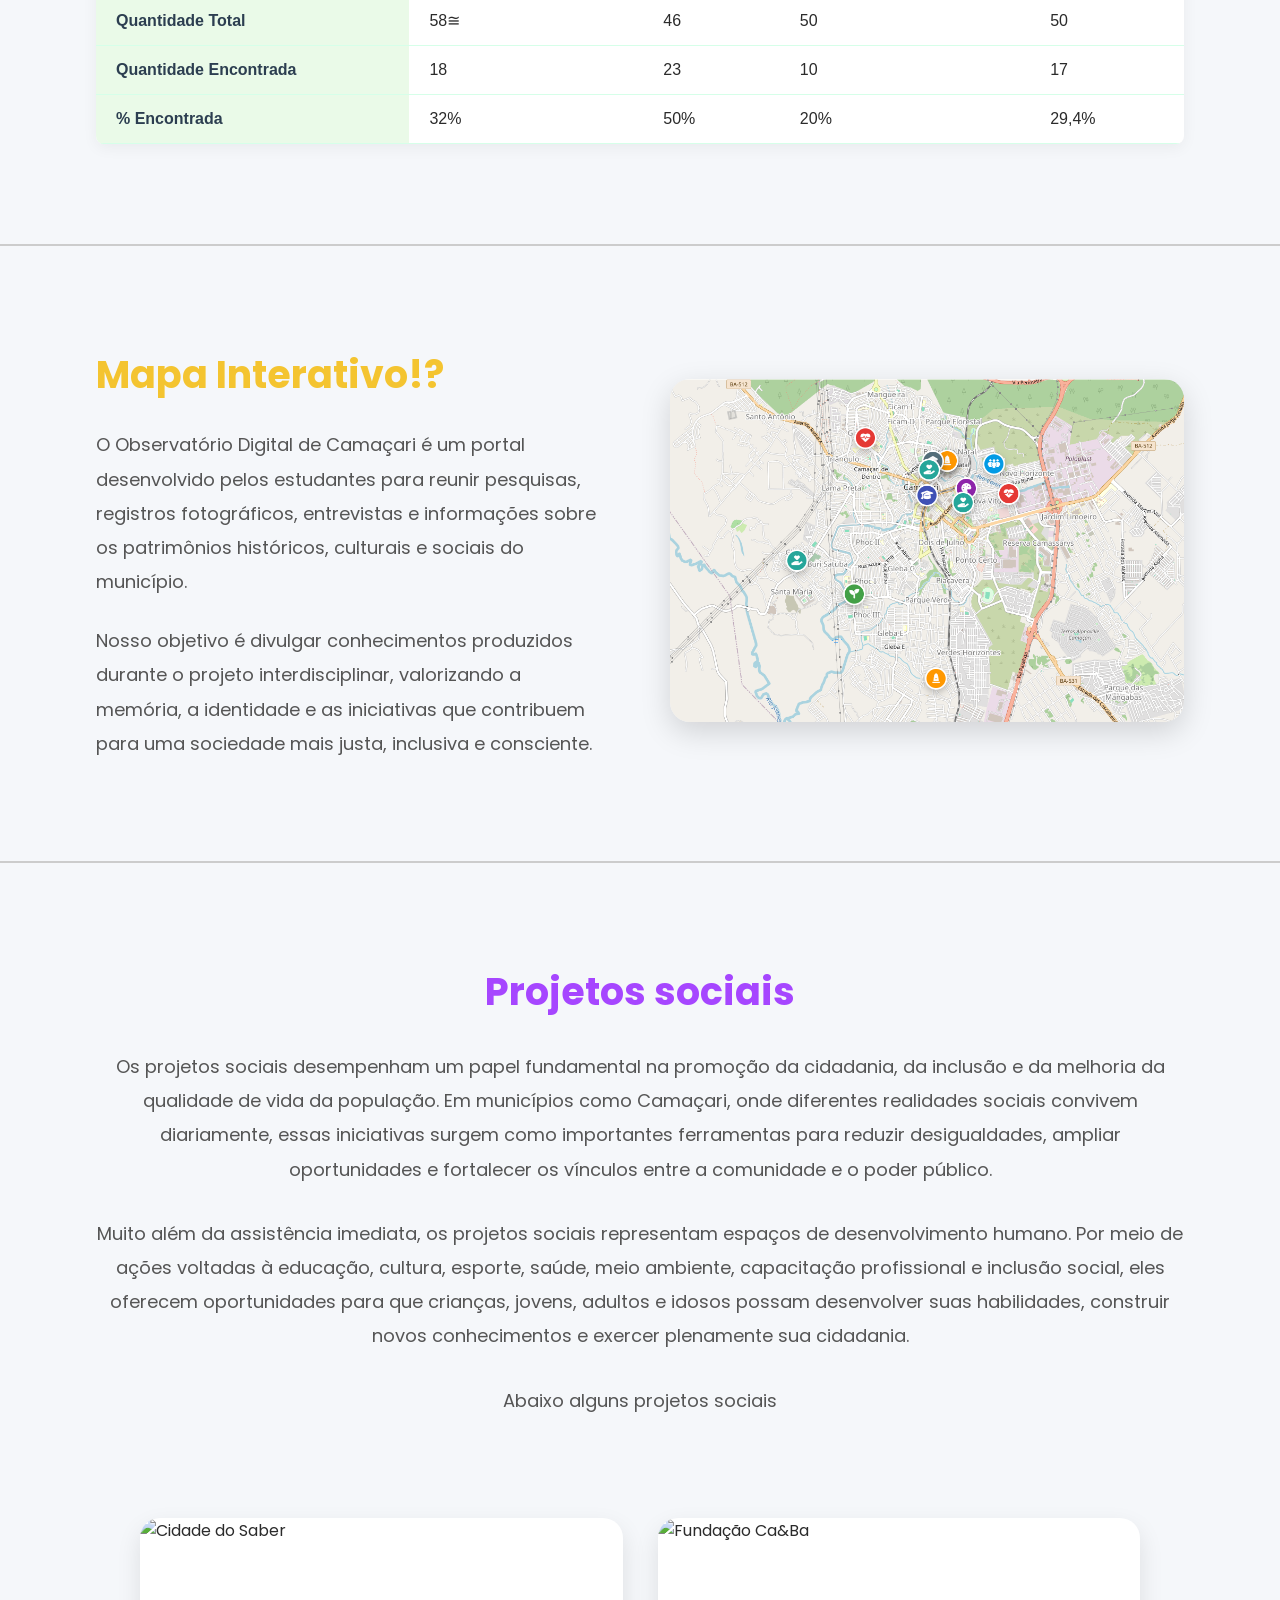
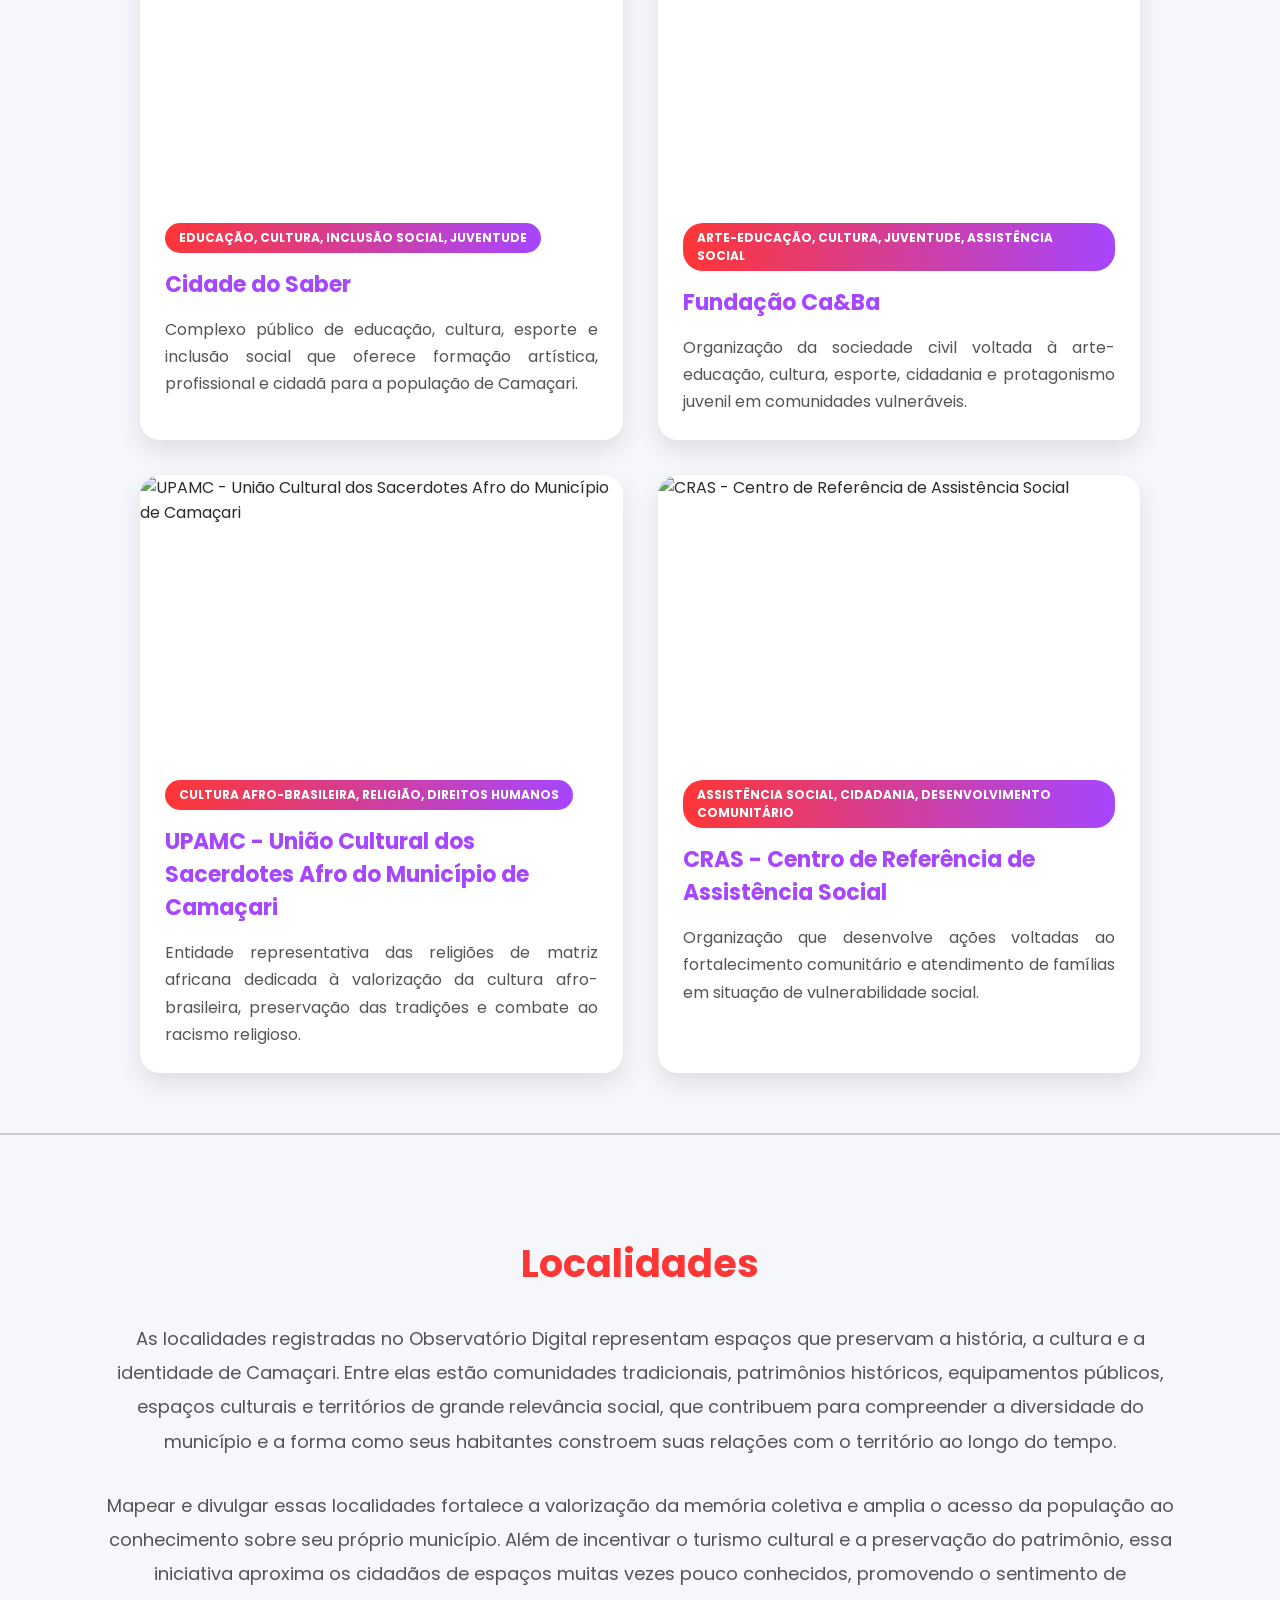
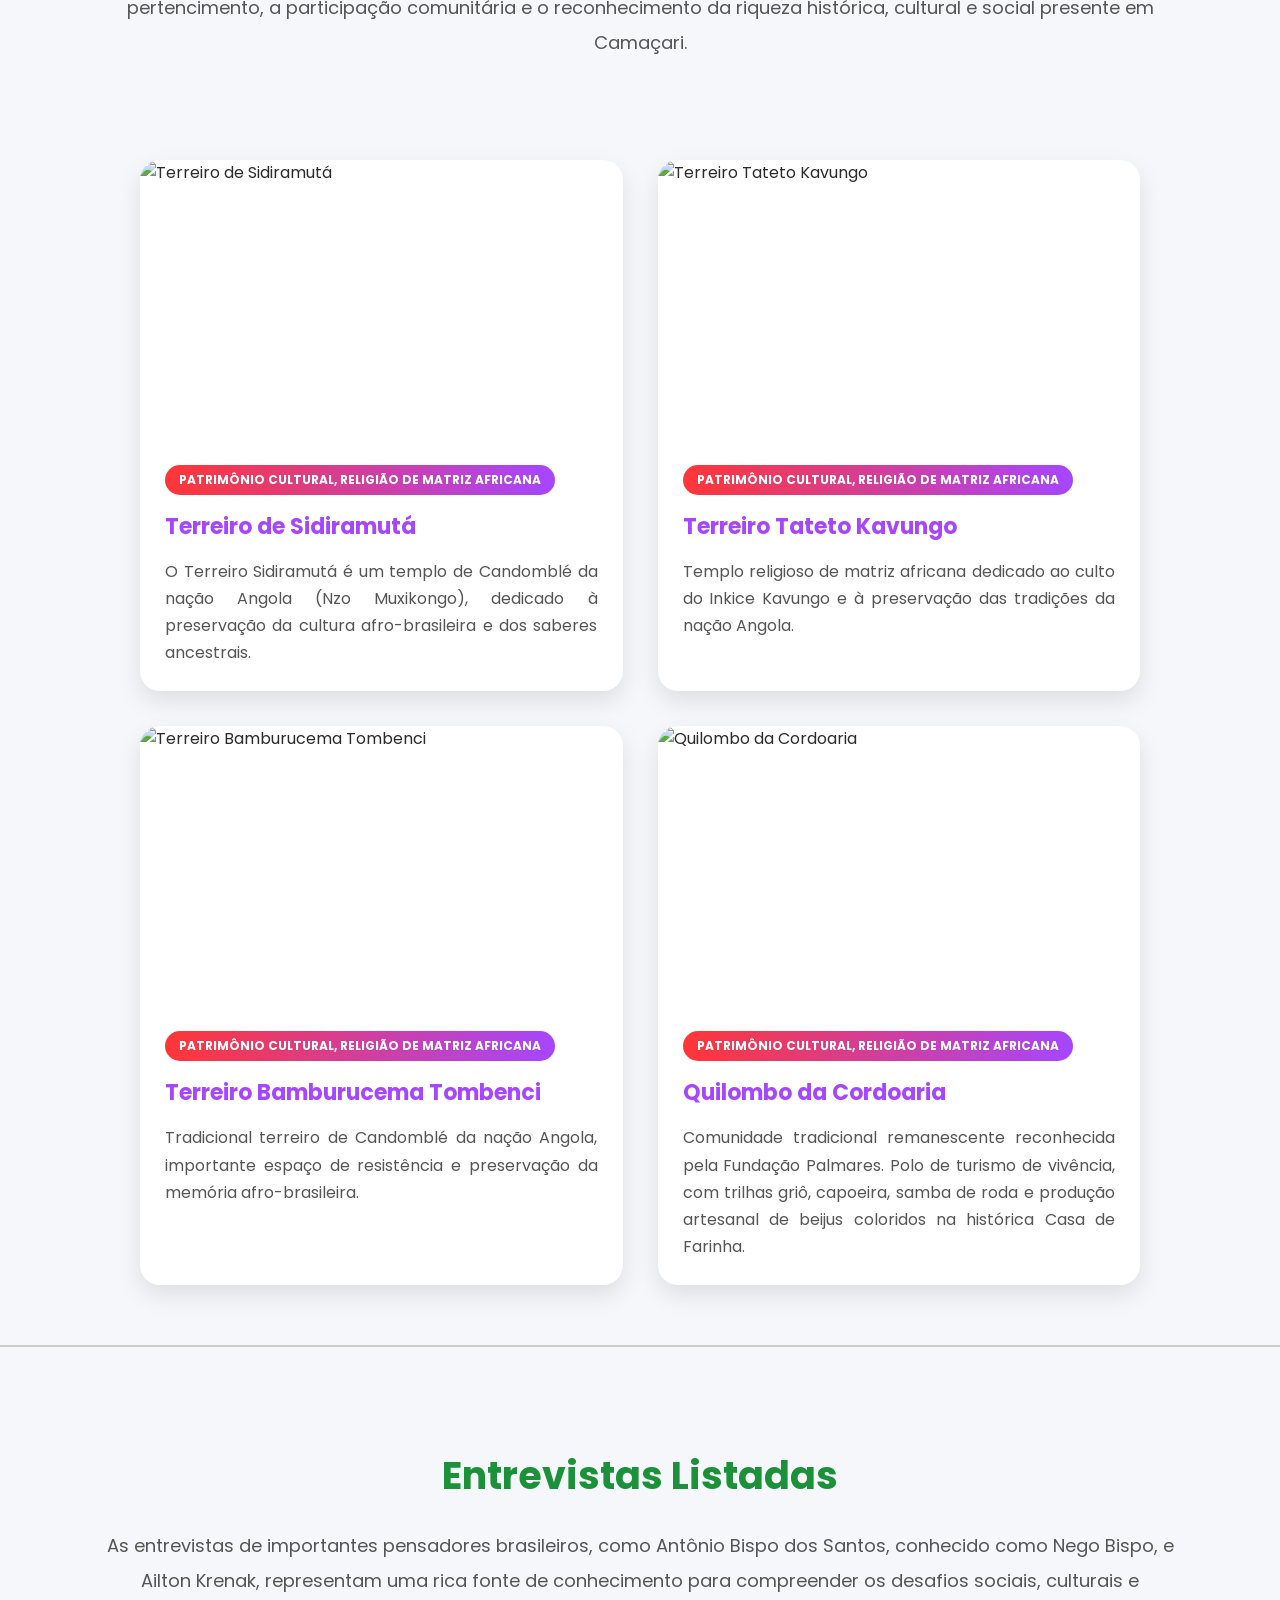
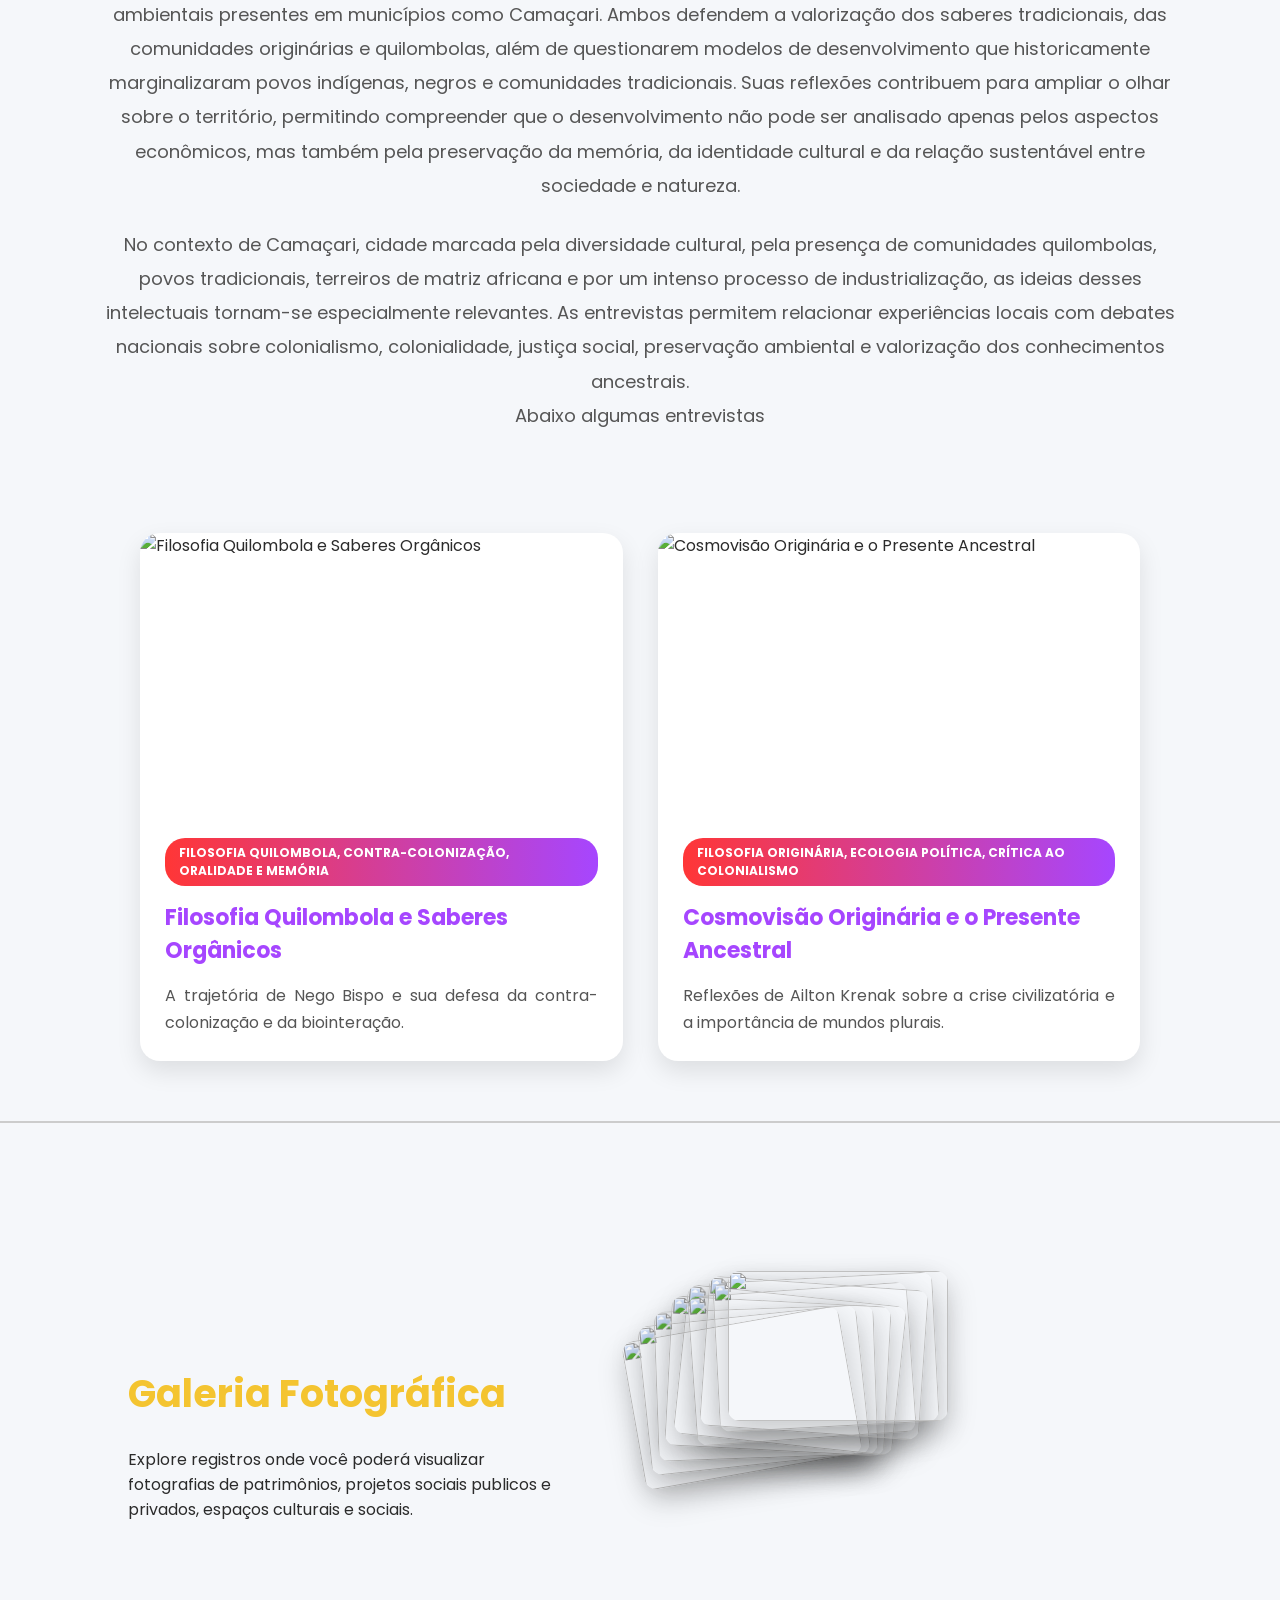
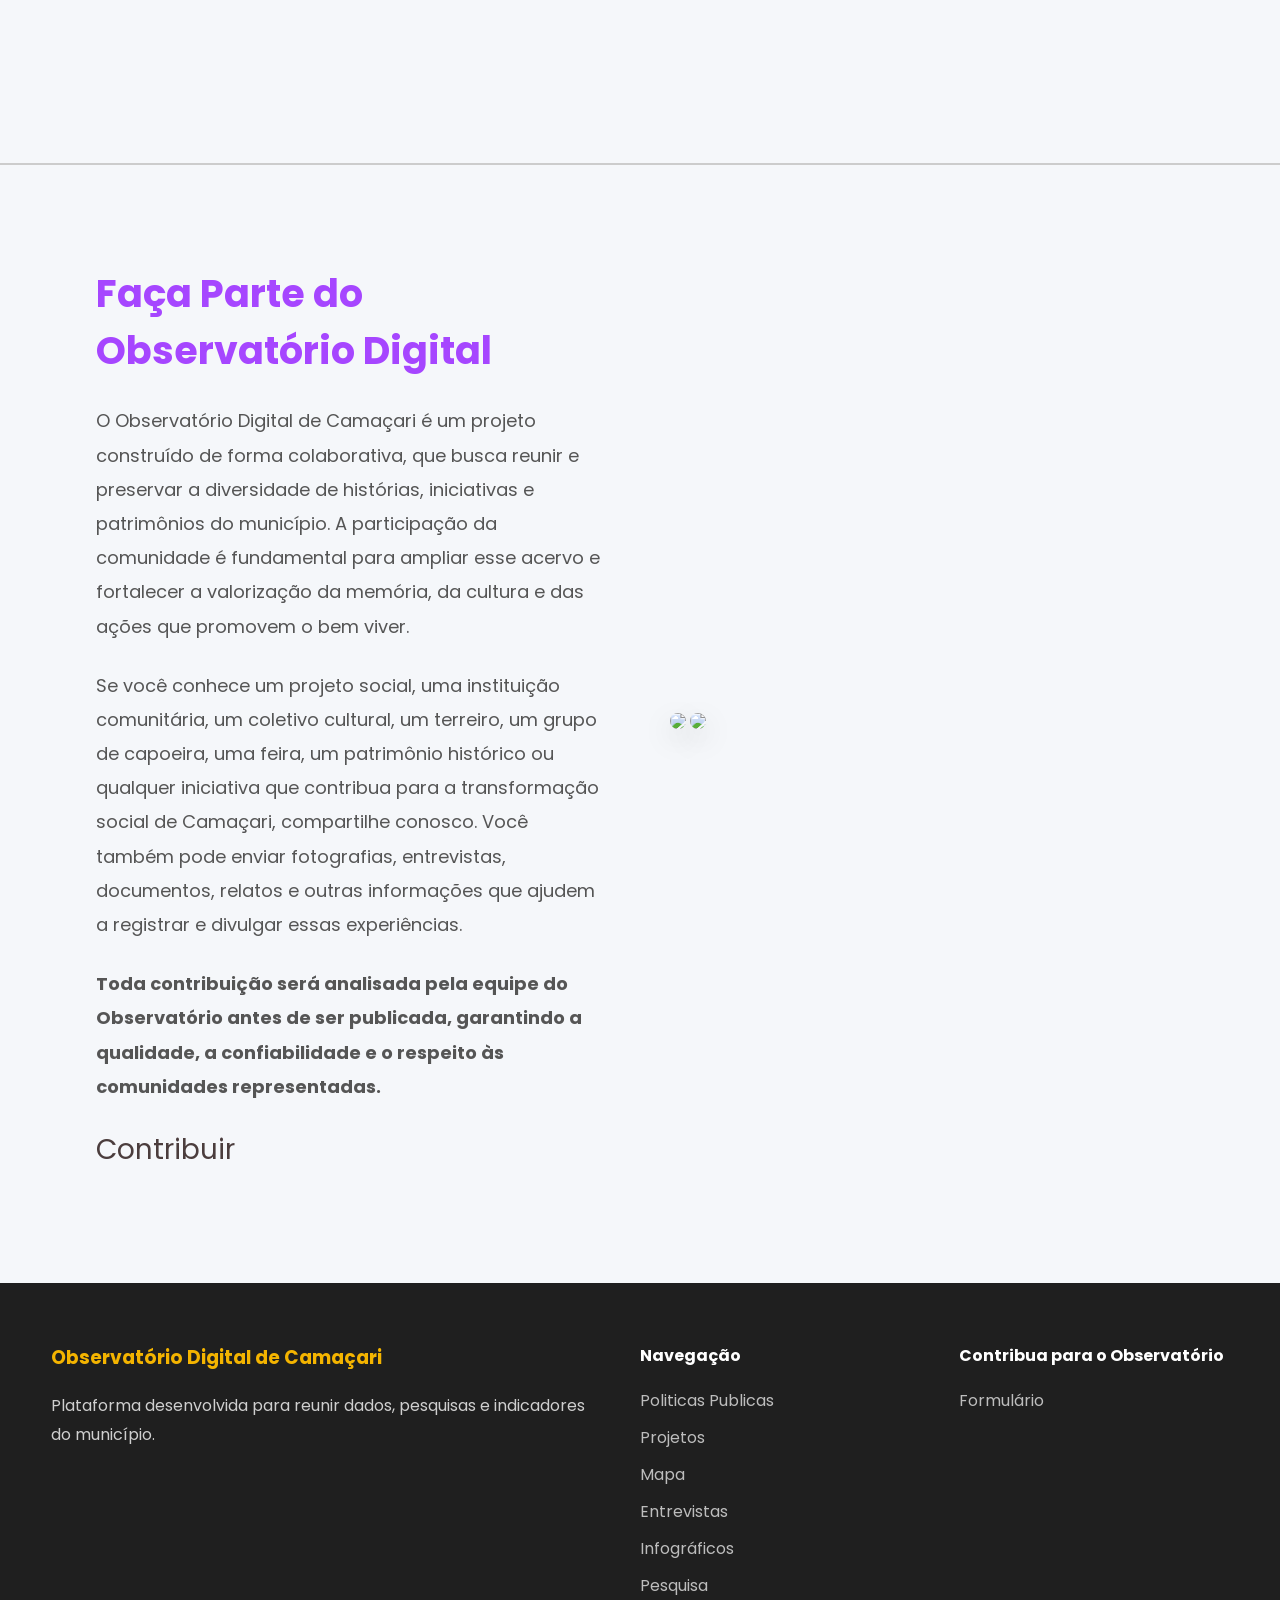
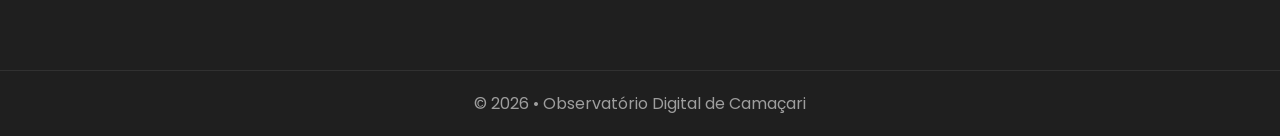
==== commit 57c006cf: "Adicionando ajustes minucisos no site, como a mudança do tema para laranja, dados do observatório e " ====
--- a/index.html
+++ b/index.html
@@ -30,17 +30,12 @@
 
 <nav>
 
-<a href="#">Politicas Pulblicas</a>
-
-<a href="#">Projetos</a>
-
-<a href="#">Entrevistas</a>
-
-<a href="#">Mapa</a>
-
-<a href="#">Infográficos</a>
-
-<a href="#">Sobre</a>
+<a href="https://luiscript-ed.github.io/observatorio-camacari/site-politicas/politicas.html">Politicas Publicas</a>
+<a href="https://luiscript-ed.github.io/observatorio-camacari/site/projetos.html">Projetos</a>
+<a href="https://luiscript-ed.github.io/observatorio-camacari/site-mapa/mapa-interativo.html">Mapa</a>
+<a href="https://luiscript-ed.github.io/observatorio-camacari/site-entrevista/page_entrevistas.html">Entrevistas</a>
+<a href="https://luiscript-ed.github.io/observatorio-camacari/site-dados/dados.html">Infográficos</a>
+<a href="https://luiscript-ed.github.io/observatorio-camacari/site-pesquisa/pesquisa.html">Pesquisa</a>
 
 </nav>
 
@@ -168,19 +163,19 @@
 
 <h2>Dados sobre nosso observatório</h2>
 
-<p>
-
-(completar)
-
-</p>
-
-<br>
-
-<p>
-
-(completar)
-
-</p>
+<p>O Observatório Digital reúne informações obtidas por meio de pesquisas bibliográficas, 
+  levantamentos documentais e mapeamentos realizados pela equipe, 
+  organizando conteúdos sobre projetos sociais, patrimônios culturais, 
+  localidades, entrevistas e iniciativas que contribuem para o desenvolvimento de Camaçari. 
+  Todos esses dados são apresentados de forma acessível e interativa, 
+  permitindo que a comunidade conheça melhor a diversidade e a riqueza do município.</p>
+
+<br>
+
+<p>Além das informações pesquisadas, o observatório possui uma proposta colaborativa, 
+  permitindo que a própria população contribua com sugestões de novos locais, projetos e práticas transformadoras. 
+  Dessa forma, a plataforma permanece em constante atualização, fortalecendo a participação cidadã,
+   ampliando a visibilidade das iniciativas locais e incentivando a construção coletiva do conhecimento sobre Camaçari.</p>
 
 </div>
 
@@ -198,32 +193,36 @@
         <th>Projetos Sociais</th>
         <th>Bairros</th>
         <th>Políticas Públicas</th>
+        <th>Terreiros </th>
       </tr>
     </thead>
     <tbody>
       <tr>
         <td class="destaque-linha">Quantidade Total</td>
-        <td>56</td>
-        <td>20</td>
-        <td>256</td>
+        <td>58≅</td>
+        <td>46</td>
+        <td>50</td>
+        <td>50</td>
       </tr>
 
       <!-- Aqui fica a tabela de baixo, comentarío só serve pra ajudar a vizualizar o codigo, pq eu não leio-->
 
       <tr>
         <td class="destaque-linha">Quantidade Encontrada</td>
-        <td>46</td>
+        <td>18</td>
+        <td>23</td>
         <td>10</td>
-        <td>25</td>
+        <td>17</td>
       </tr>
 
 <!-- DIvidir o codigo-->
 
       <tr>
         <td class="destaque-linha">% Encontrada</td>
-        <td>90%</td>
+        <td>32%</td>
+        <td>50%</td>
         <td>20%</td>
-        <td>12%</td>
+        <td>29,4%</td>
       </tr>
 
 
@@ -264,7 +263,7 @@
 
 <div class="imagem">
 
-<img src="mapa.png">
+<img src="mapa.png" id="mapa">
 
 </div>
 
@@ -314,7 +313,7 @@
 
 <!-- Galeria tropa -->
     <main class="galeria1" id="galeria1">
-        <!-- Os cards serão criados pelo JavaScript -->
+        <!-- Os cards serão criados pelo JS -->
     </main>
 
     <!-- A descrição da da galeria de projetos, sem imagens -->
@@ -426,22 +425,14 @@
 
 <br>
 
-<p>
-
+<p> <b>
 Toda contribuição será analisada pela equipe do Observatório antes de ser publicada, 
 garantindo a qualidade, a confiabilidade e o respeito às comunidades representadas.
-
-</p>
-
-<br>
-
-<p>
-<b>
-Toda contribuição será analisada pela equipe do Observatório antes de ser publicada, 
-garantindo a qualidade, a confiabilidade e o respeito às comunidades representadas.
-</b>
-</p>
-
+</b> </p>
+
+<br>
+
+<a href="" >Contribuir</a>
 </div>
 
 <div class="imagem">
@@ -451,17 +442,73 @@
 </div>
 
 </section>
+
+<footer>
+
+    <div class="footerContainer">
+
+        <div>
+
+            <h3>
+
+                Observatório Digital de Camaçari
+
+            </h3>
+
+            <p>
+
+                Plataforma desenvolvida para reunir dados,
+                pesquisas e indicadores do município.
+
+            </p>
+
+        </div>
+
+        <div>
+
+            <h4>
+
+                Navegação
+
+            </h4>
+
+<a href="https://luiscript-ed.github.io/observatorio-camacari/site-politicas/politicas.html">Politicas Publicas</a>
+<a href="https://luiscript-ed.github.io/observatorio-camacari/site/projetos.html">Projetos</a>
+<a href="https://luiscript-ed.github.io/observatorio-camacari/site-mapa/mapa-interativo.html">Mapa</a>
+<a href="https://luiscript-ed.github.io/observatorio-camacari/site-entrevista/page_entrevistas.html">Entrevistas</a>
+<a href="https://luiscript-ed.github.io/observatorio-camacari/site-dados/dados.html">Infográficos</a>
+<a href="https://luiscript-ed.github.io/observatorio-camacari/site-pesquisa/pesquisa.html">Pesquisa</a>
+
+        </div>
+
+        <div>
+
+            <h4>
+
+                Contribua para o Observatório
+
+            </h4>
+
+            <a href="">Formulário</a>
+
+        </div>
+
+    </div>
+
+    <div class="copyright">
+
+        © 2026 • Observatório Digital de Camaçari
+
+    </div>
+
+</footer>
 
 <!-- Refêrencias aos scripts no fim do HTML pra carregar tudo-->
     <script src="homepage-recursos/home.js"></script>
     <script src="homepage-recursos/page.js"></script>
      <script src="homepage-recursos/entrevistas.js"></script>
 
-<footer>
-
-© 2026 • Observatório Digital de Camaçari
-
-</footer>
+
 
 </body>
 </html>
--- a/homepage-recursos/home.css
+++ b/homepage-recursos/home.css
@@ -17,7 +17,7 @@
     width:100%;
     height:80px;
 
-    background:linear-gradient(90deg,#ff3636,#f4c430 , #a646ff );
+    background:#f4c430;
 
     display:flex;
     justify-content:space-between;
@@ -199,6 +199,28 @@
 
 }
 
+.texto a{
+
+    display:block;
+
+    color:#4b3d3d;
+
+    text-decoration:none;
+
+    margin-bottom:12px;
+
+    transition:.25s;
+    font-size:28px;
+}
+
+.texto a:hover{
+
+    color:#ff7e28;
+
+    padding-left:8px;
+
+}
+
 /* Texto 2 */
 
 .texto2{
@@ -373,15 +395,88 @@
 
 footer{
 
-    background:#a646ff ;
+    margin-top:70px;
+
+    background:#1f1f1f;
 
     color:white;
 
+}
+
+.footerContainer{
+
+    width:92%;
+
+    margin:auto;
+
+    padding:60px 0;
+
+    display:grid;
+
+    grid-template-columns:2fr 1fr 1fr;
+
+    gap:50px;
+
+}
+
+.footerContainer h3{
+
+    margin-bottom:20px;
+
+    color:#f4b400;
+
+}
+
+.footerContainer h4{
+
+    margin-bottom:20px;
+
+    color:#ffffff;
+
+}
+
+.footerContainer p{
+
+    color:#cfcfcf;
+
+    line-height:1.8;
+
+}
+
+.footerContainer a{
+
+    display:block;
+
+    color:#bdbdbd;
+
+    text-decoration:none;
+
+    margin-bottom:12px;
+
+    transition:.25s;
+
+}
+
+.footerContainer a:hover{
+
+    color:#ff7e28;
+
+    padding-left:8px;
+
+}
+
+.copyright{
+
+    border-top:1px solid rgba(255,255,255,.08);
+
     text-align:center;
 
-    padding:25px;
-
-}
+    padding:20px;
+
+    color:#9e9e9e;
+
+}
+
 
 /* AQui vai ficar somente a parte da tabela de dados */
 
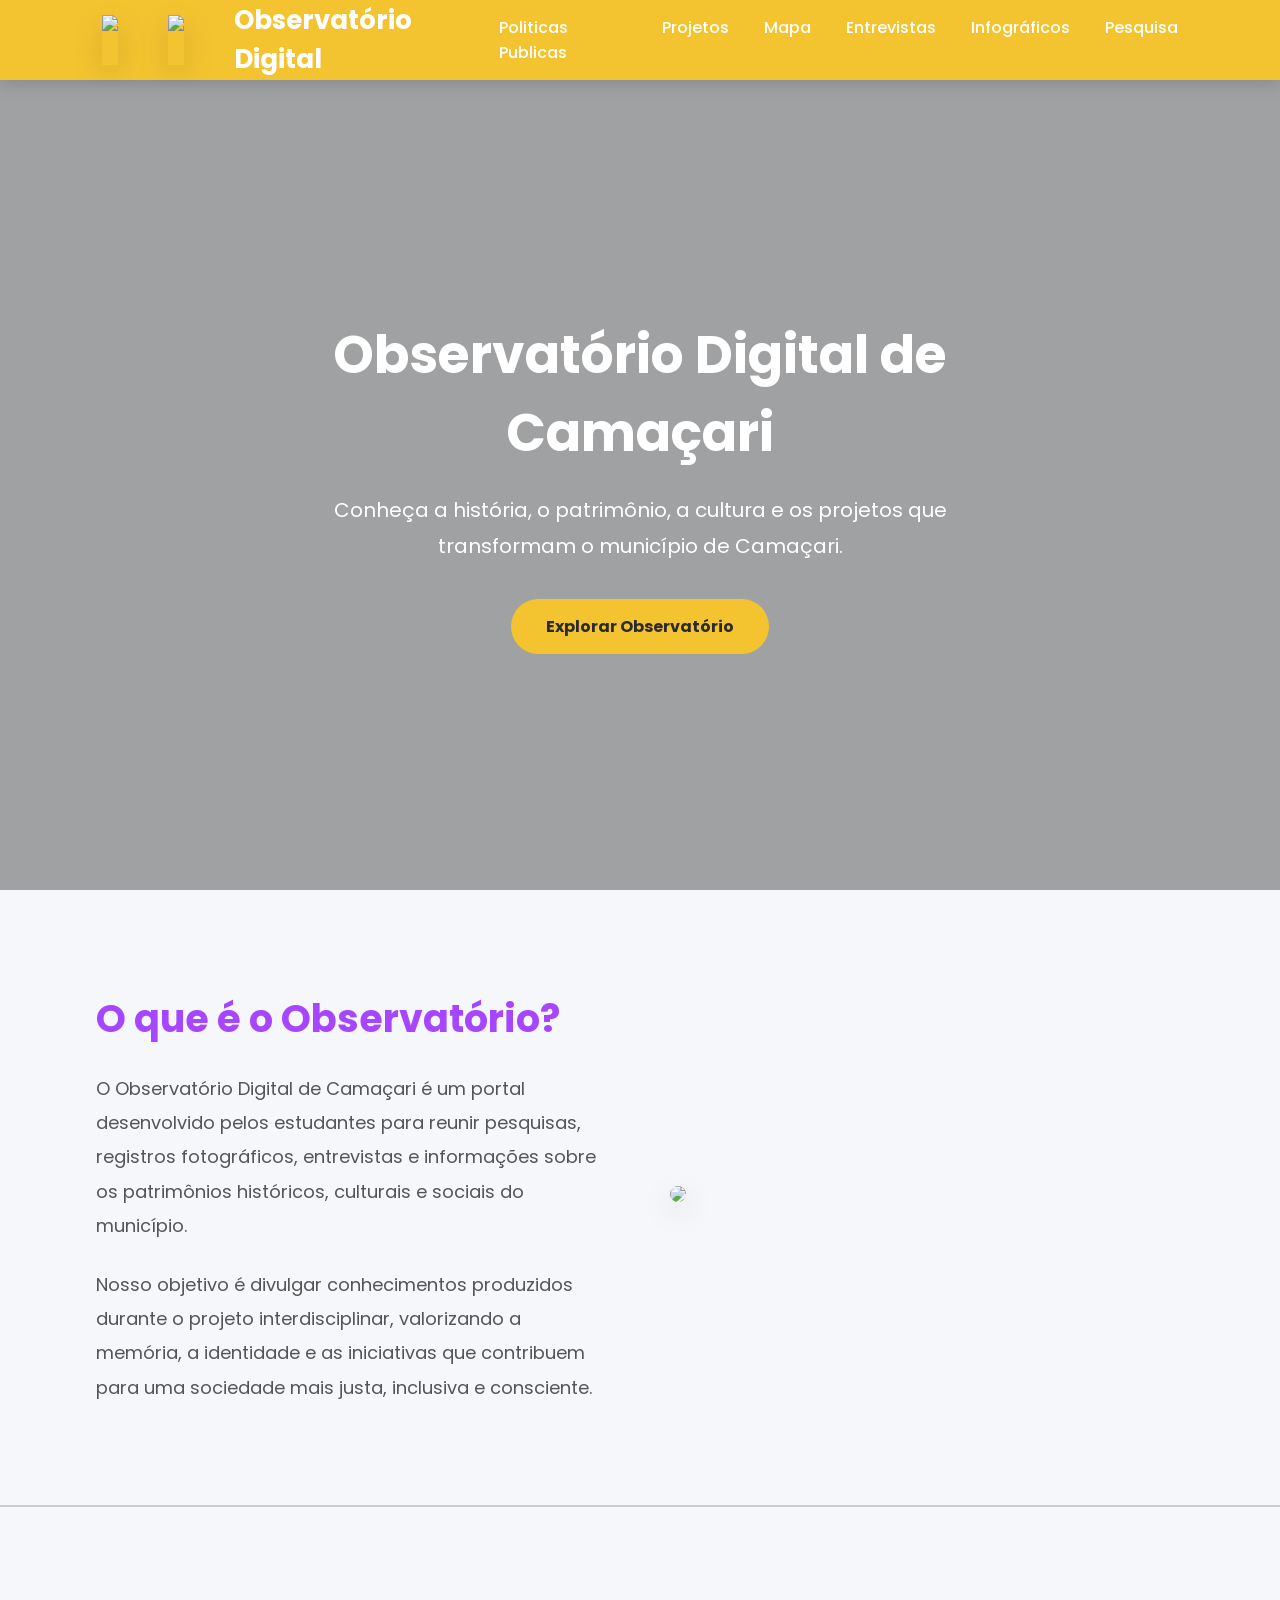
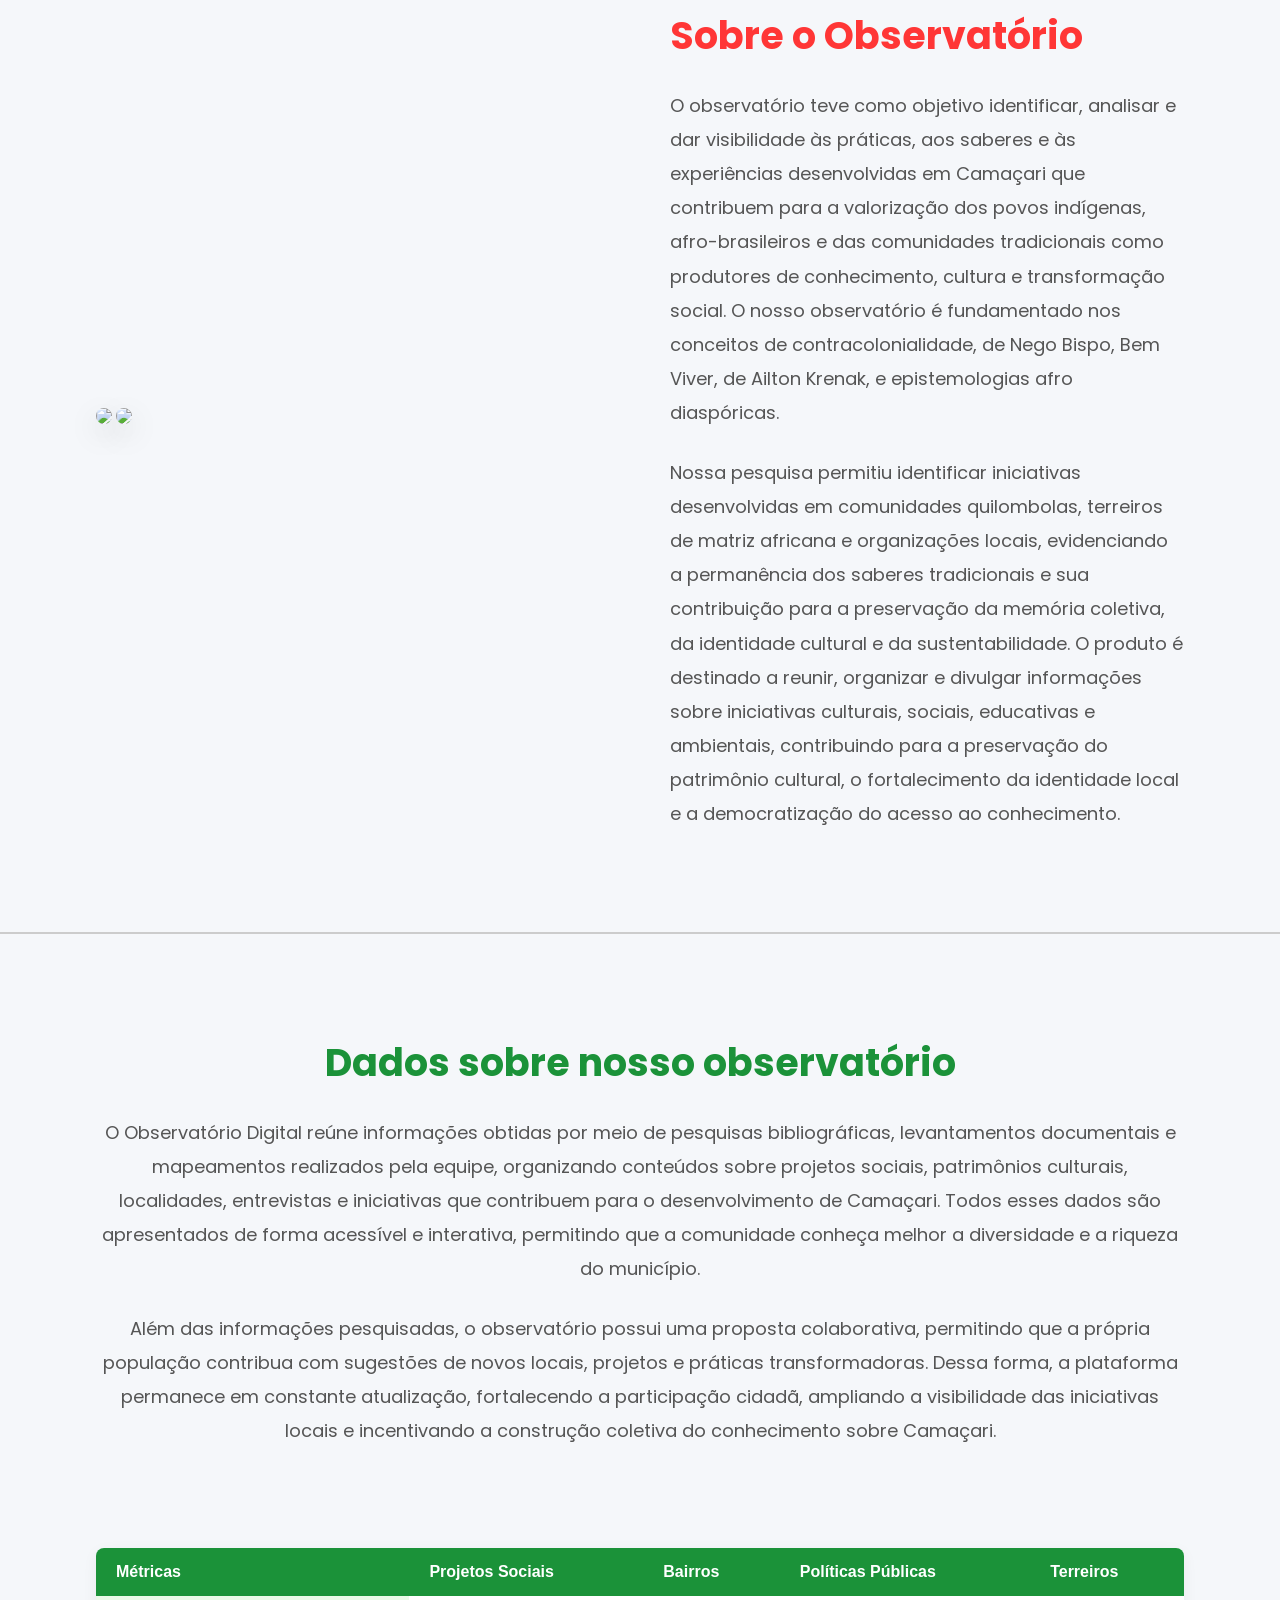
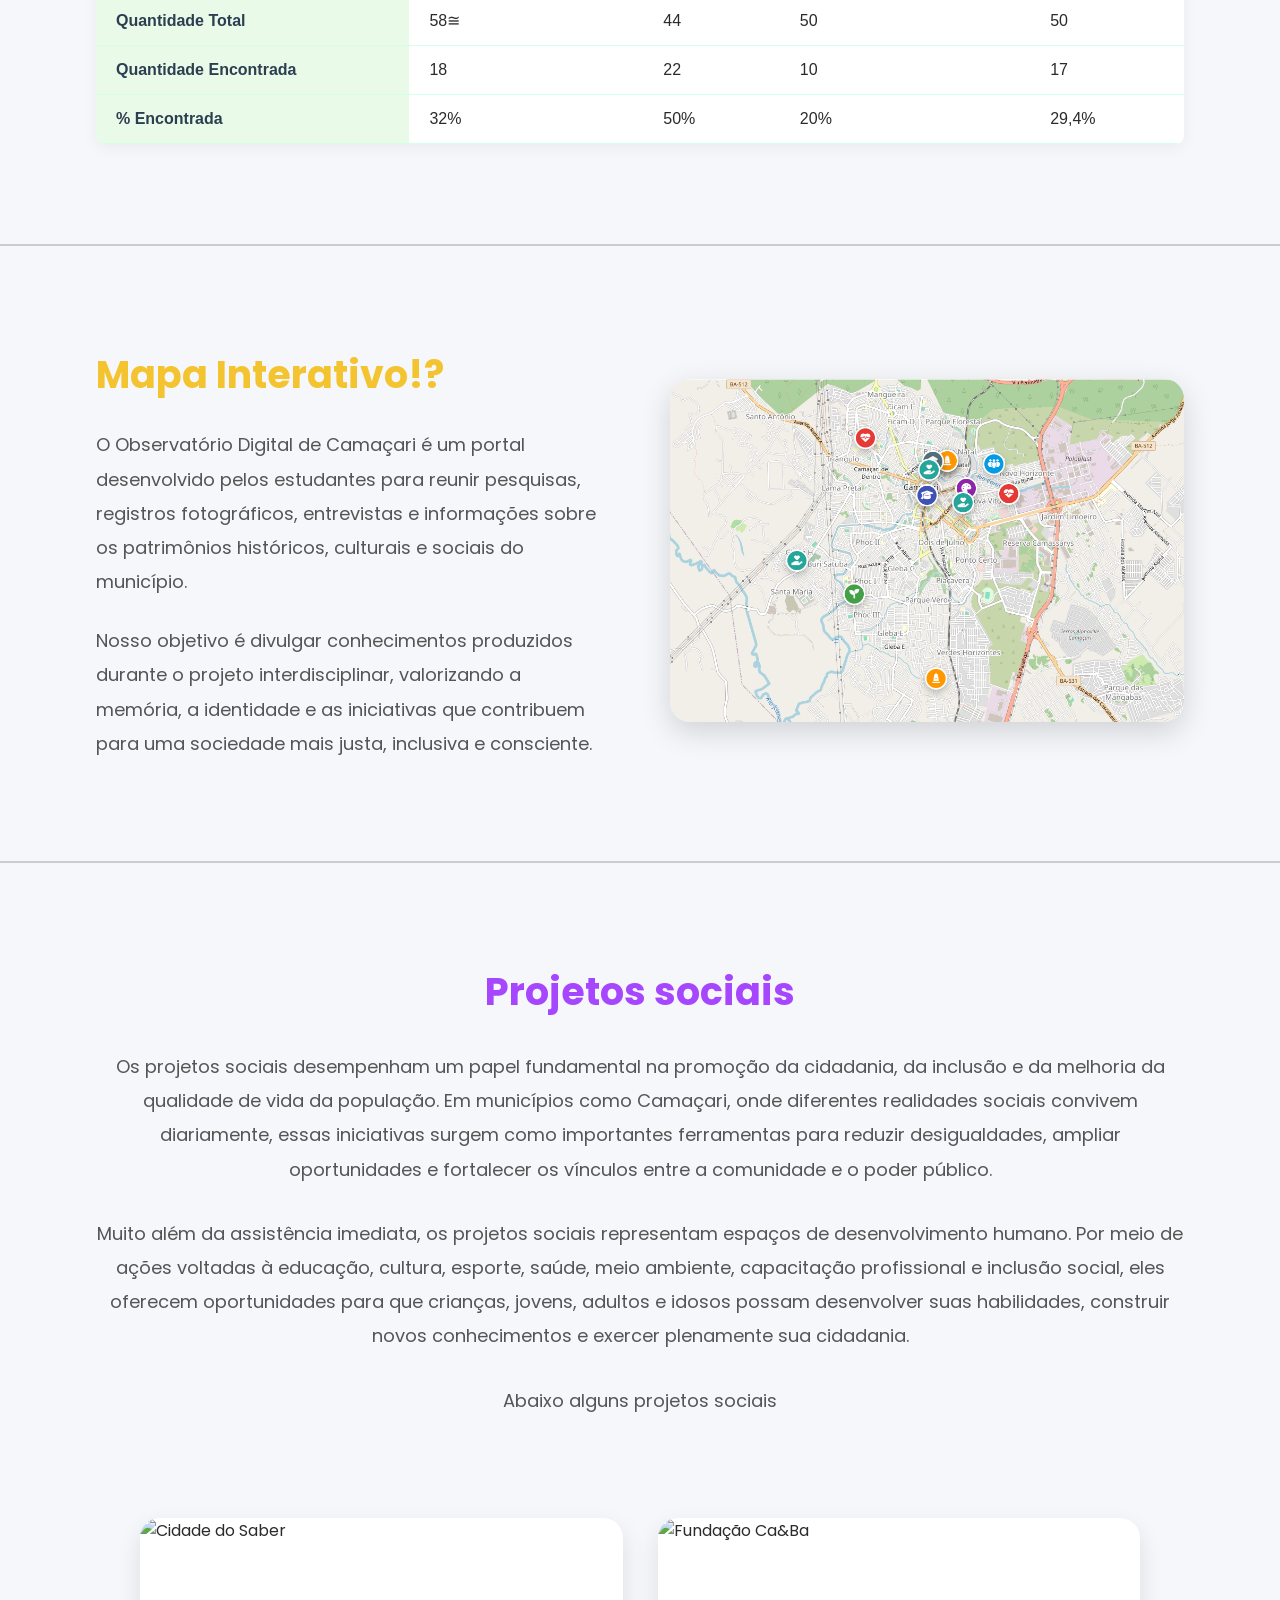
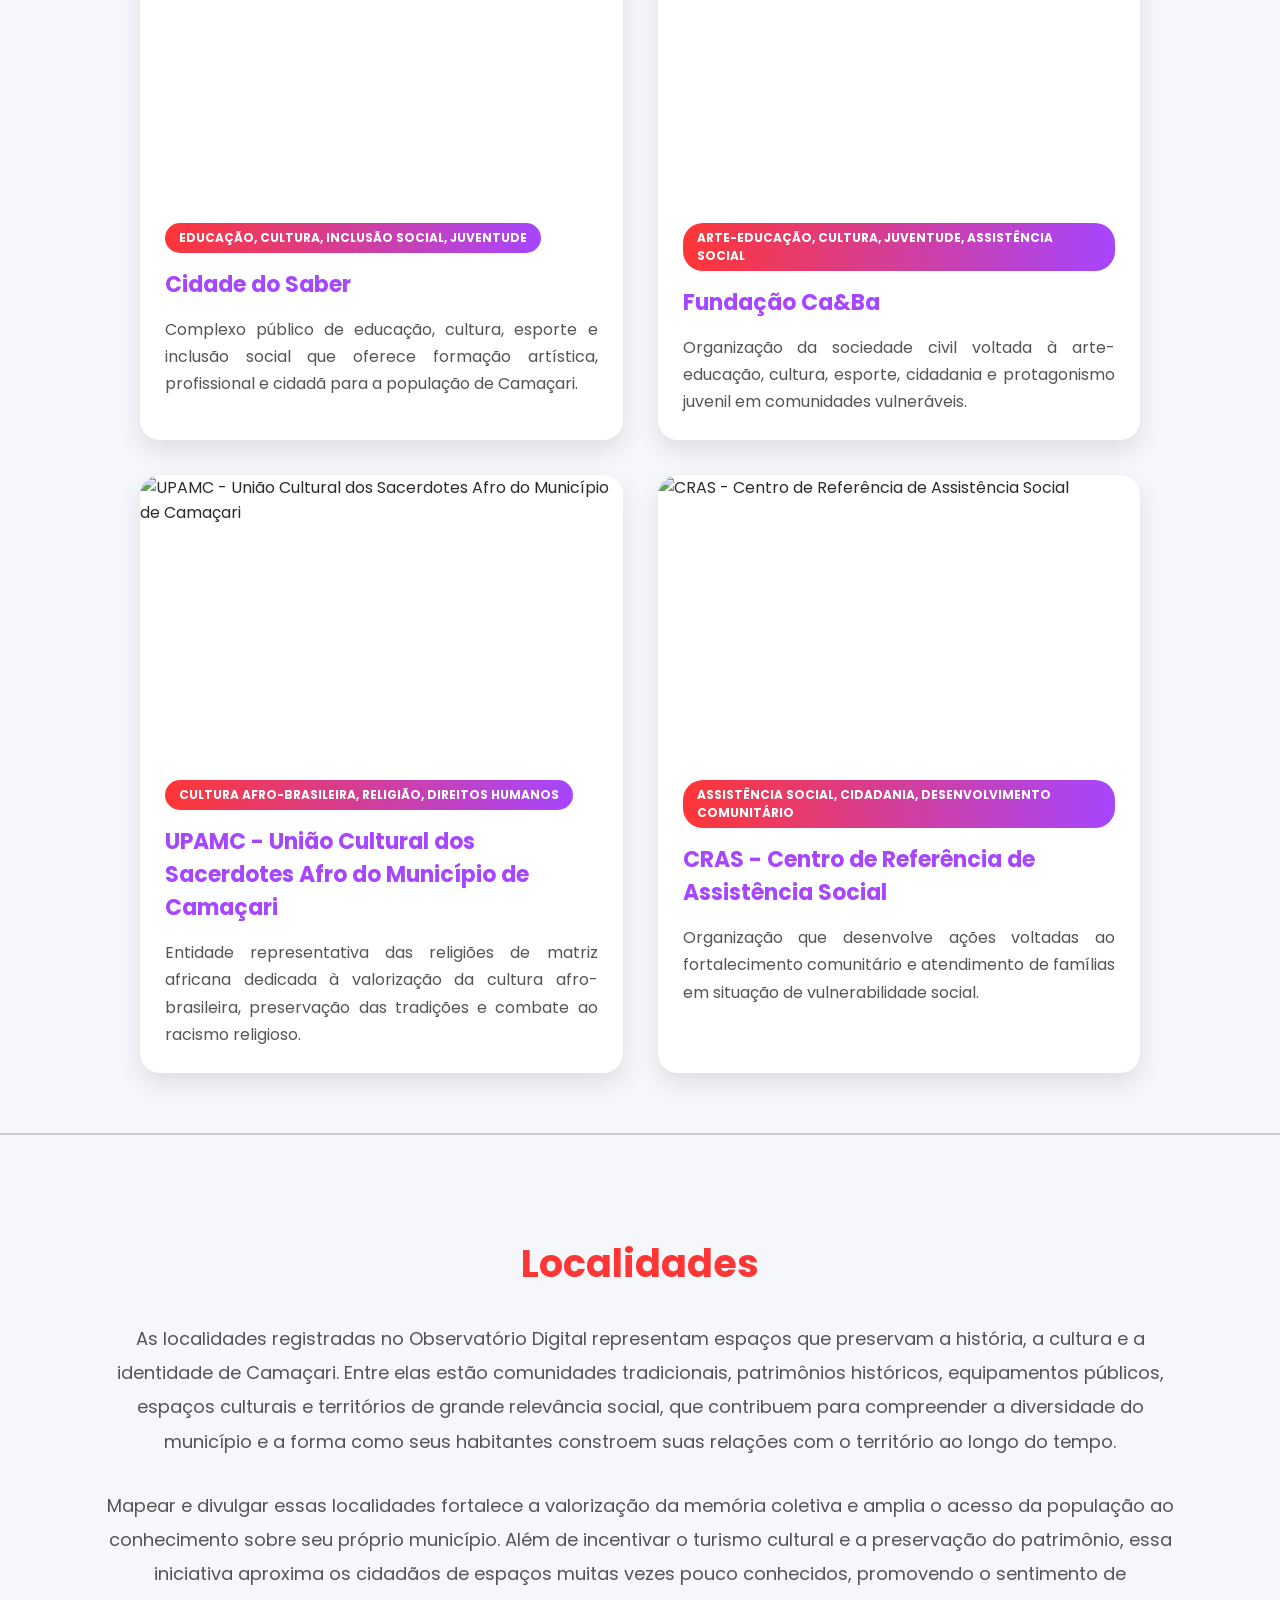
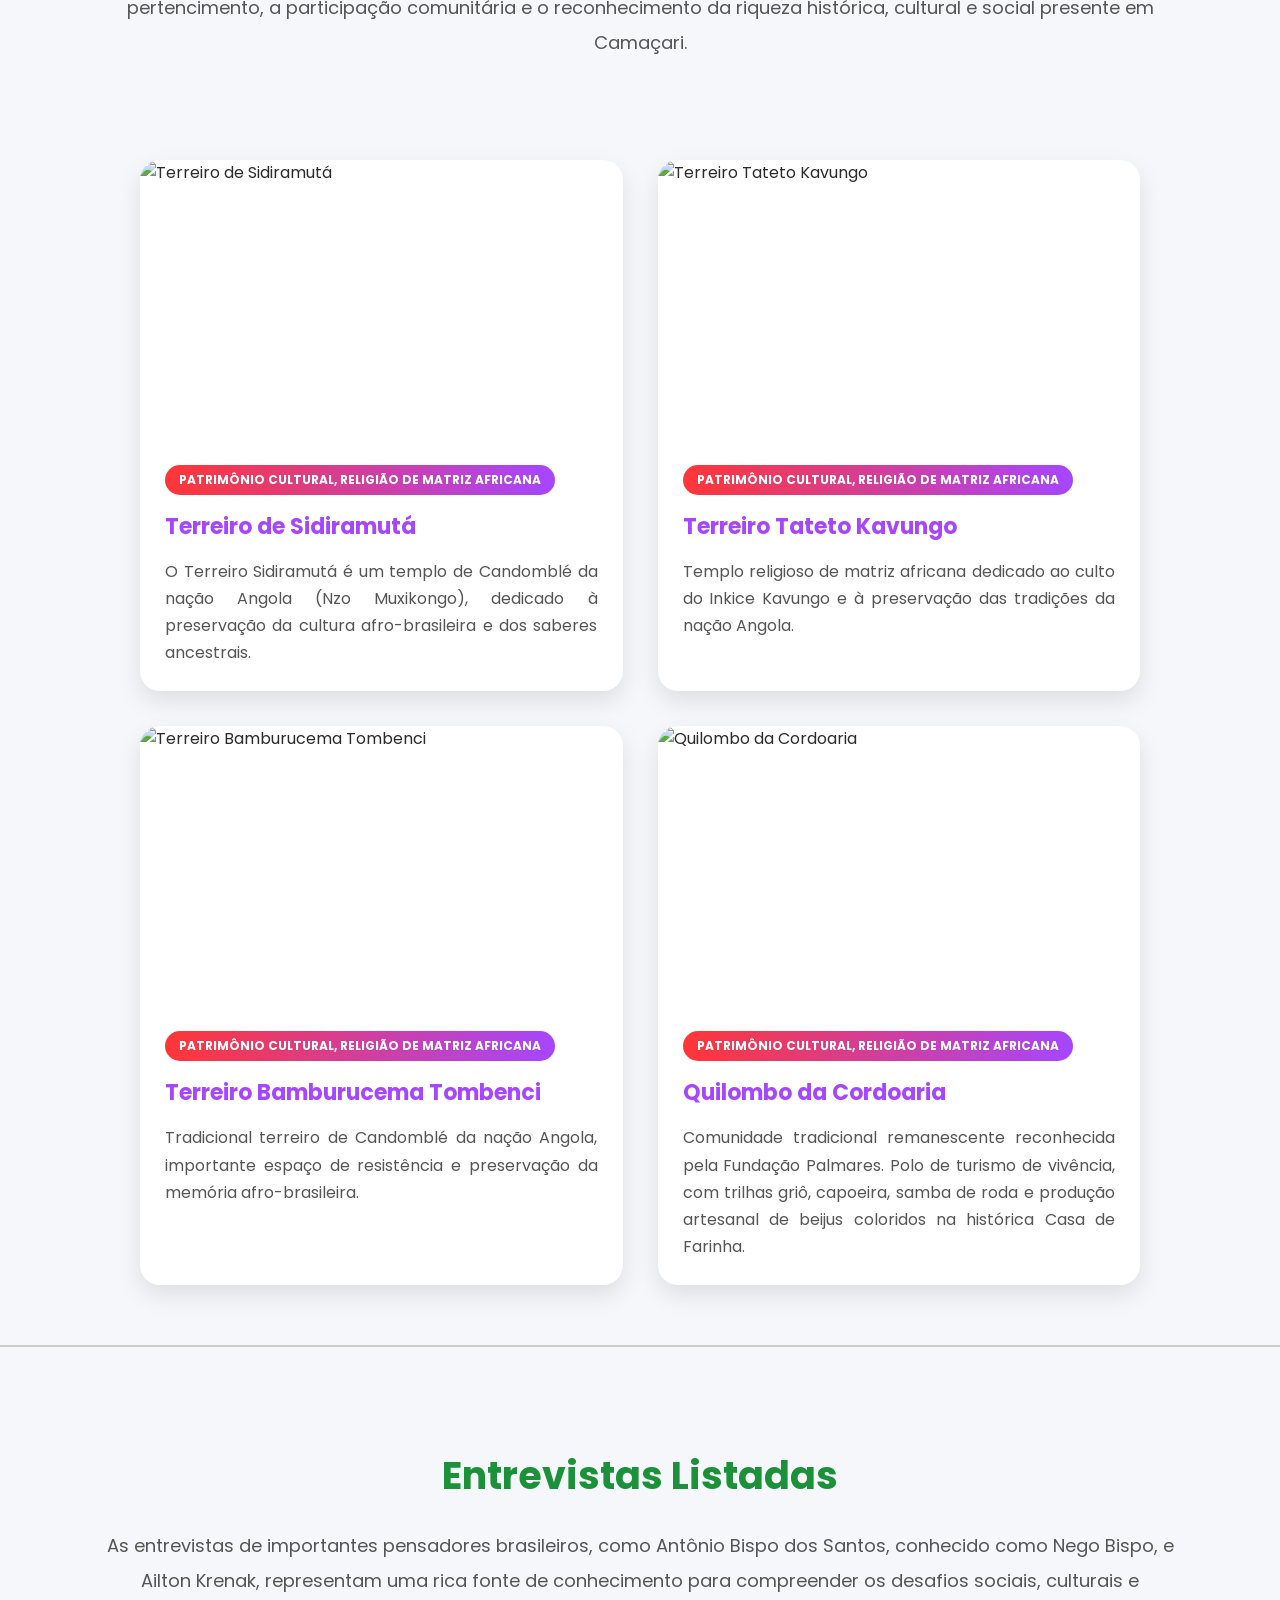
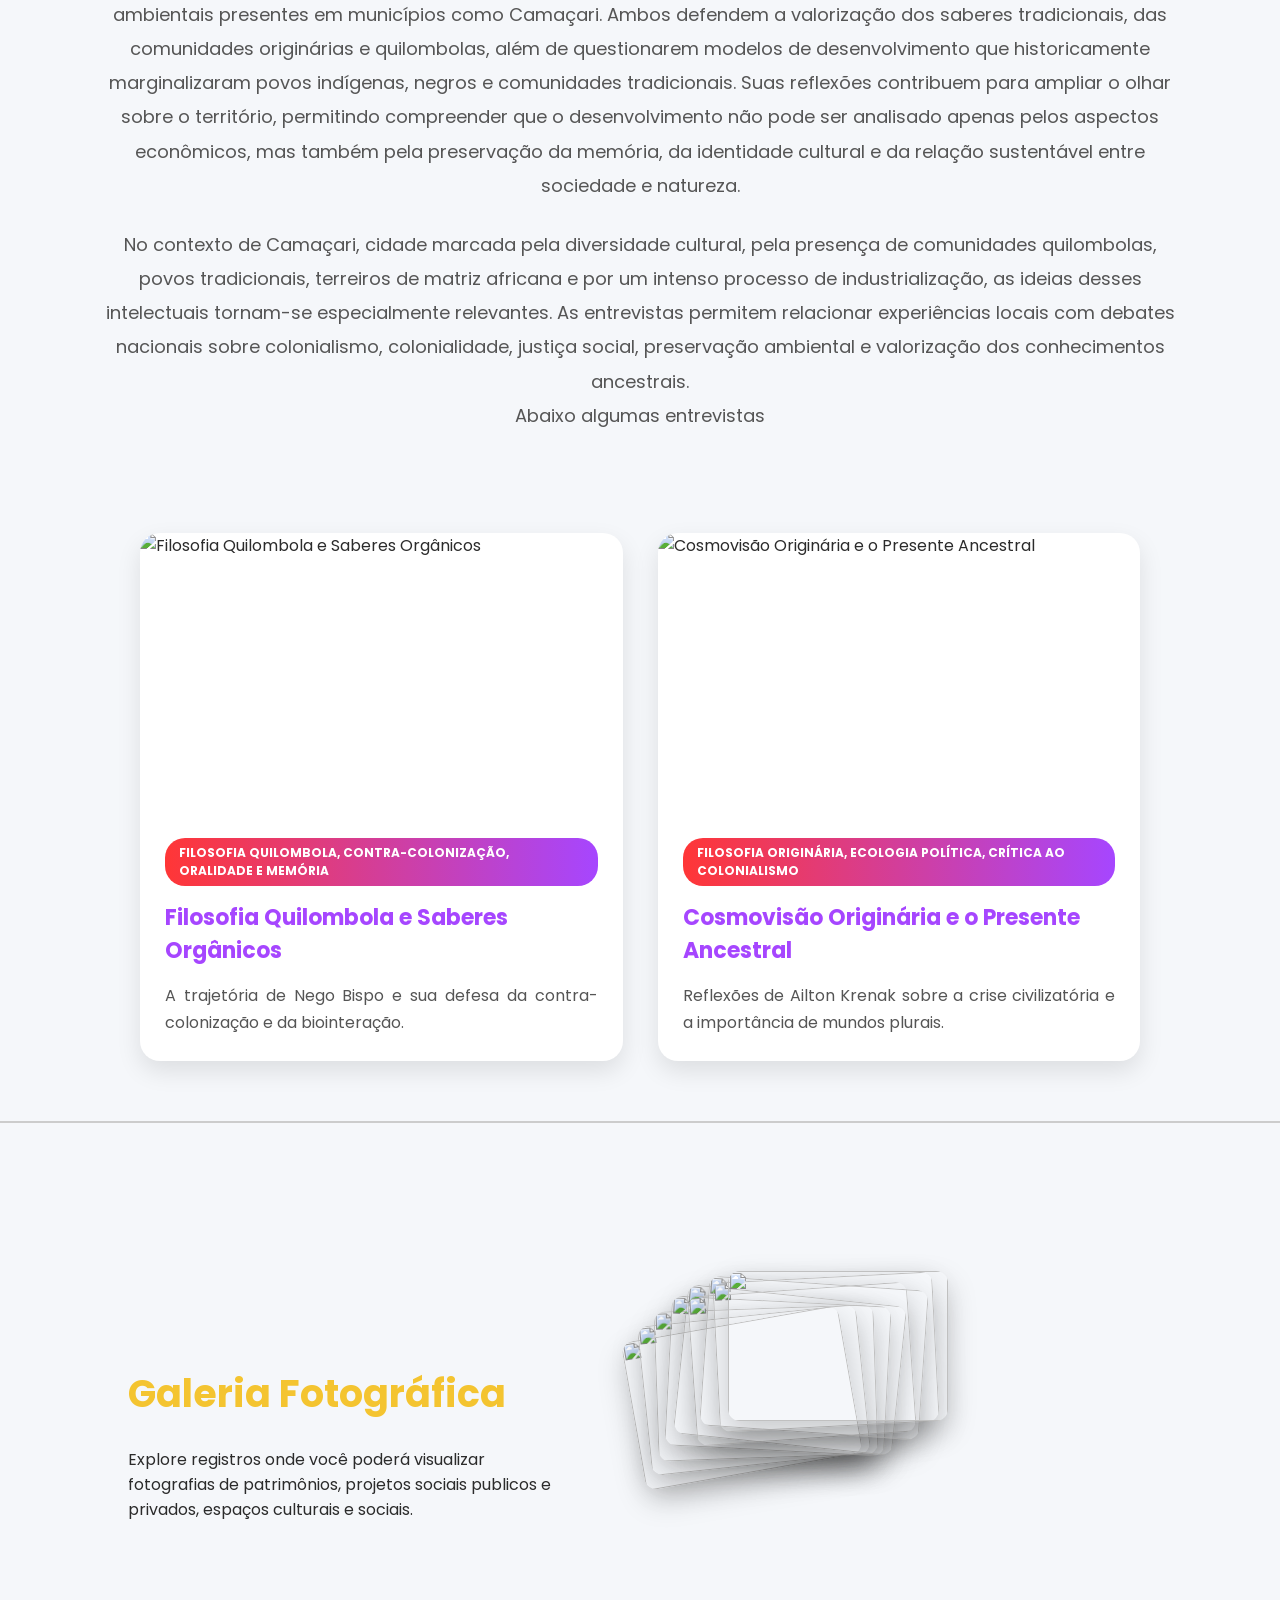
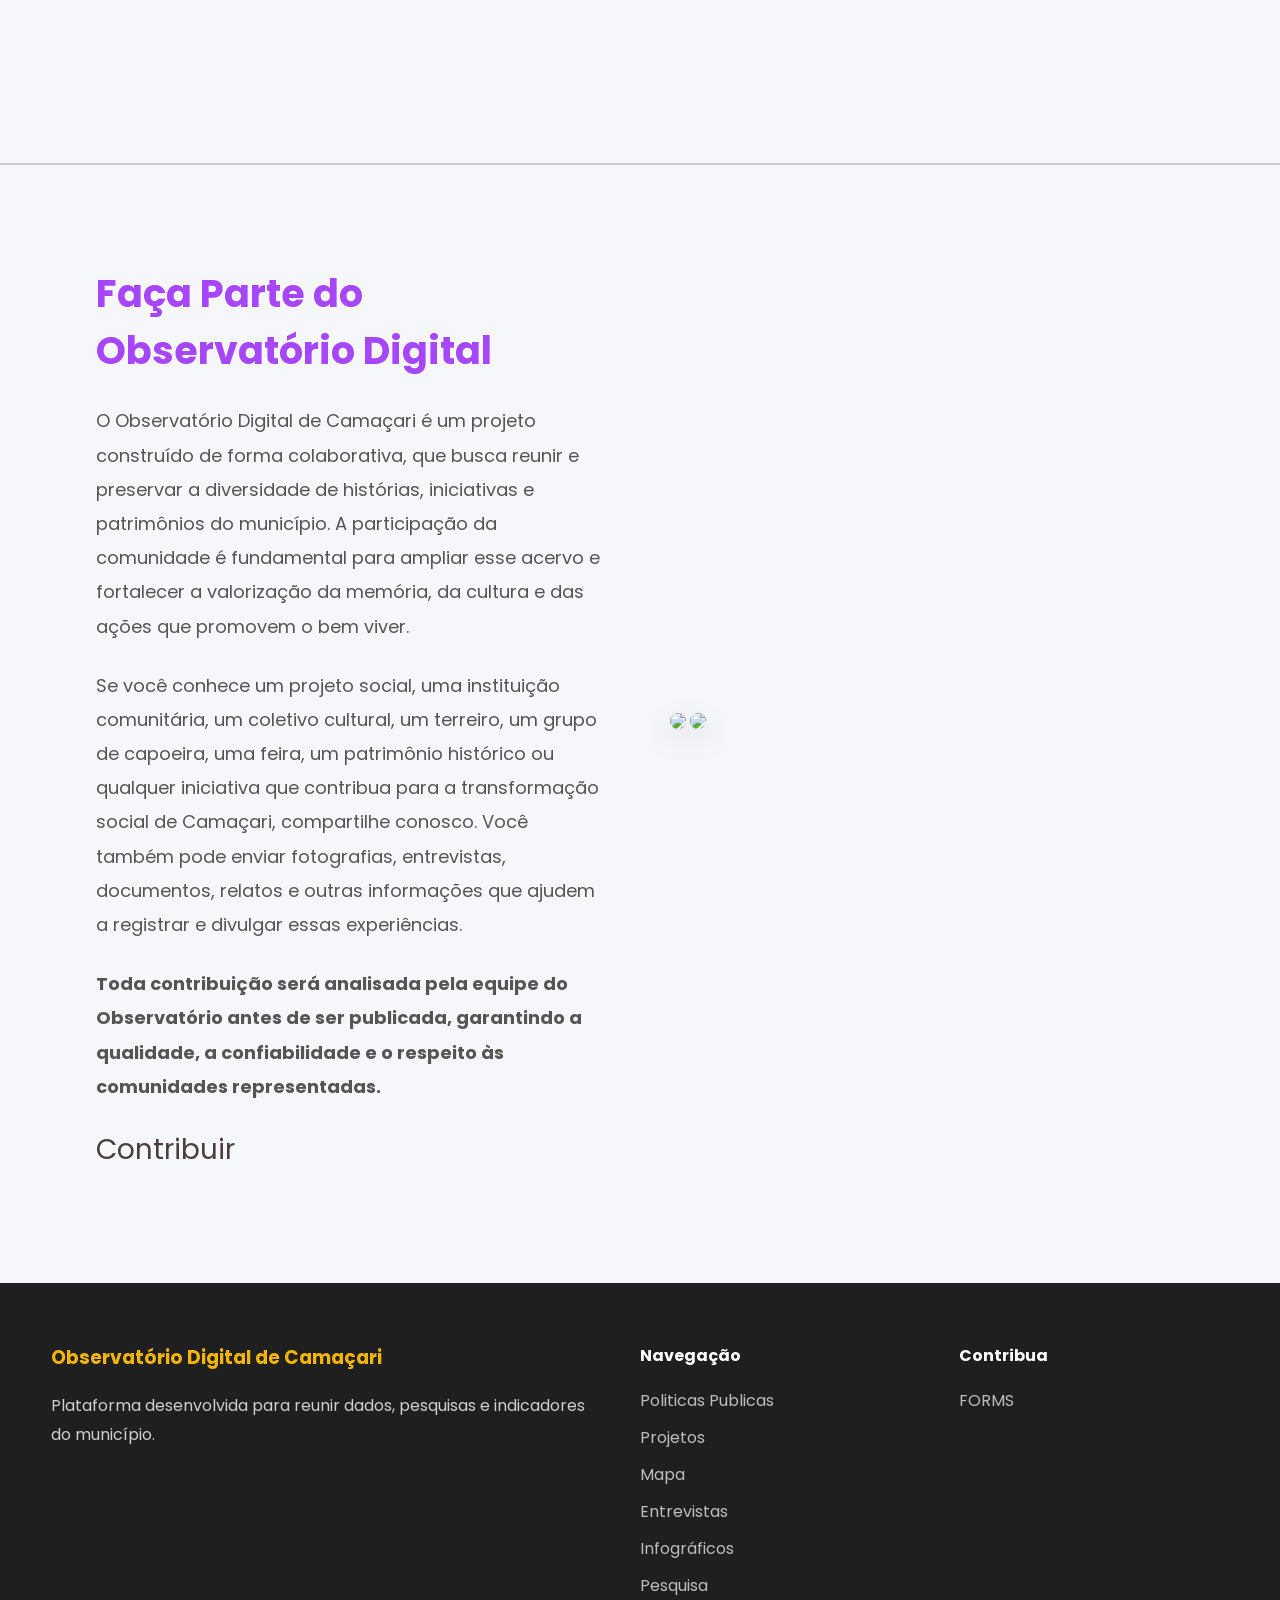
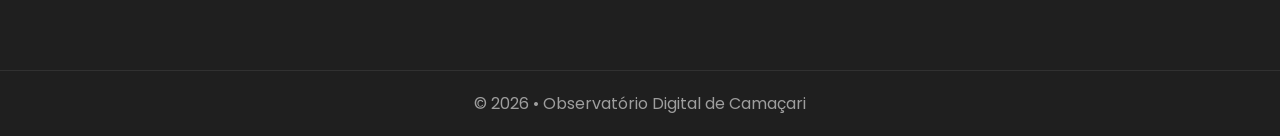
==== commit 3494dd65: "Adicionando pequenos ajustes para o mapa Interativo, como o enquadramento das div´s, Footer, Nav aju" ====
--- a/index.html
+++ b/index.html
@@ -200,7 +200,7 @@
       <tr>
         <td class="destaque-linha">Quantidade Total</td>
         <td>58≅</td>
-        <td>46</td>
+        <td>44</td>
         <td>50</td>
         <td>50</td>
       </tr>
@@ -210,7 +210,7 @@
       <tr>
         <td class="destaque-linha">Quantidade Encontrada</td>
         <td>18</td>
-        <td>23</td>
+        <td>22</td>
         <td>10</td>
         <td>17</td>
       </tr>
@@ -485,11 +485,11 @@
 
             <h4>
 
-                Contribua para o Observatório
+                Contribua
 
             </h4>
 
-            <a href="">Formulário</a>
+            <a href="https://www.google.com/maps">FORMS</a>
 
         </div>
 
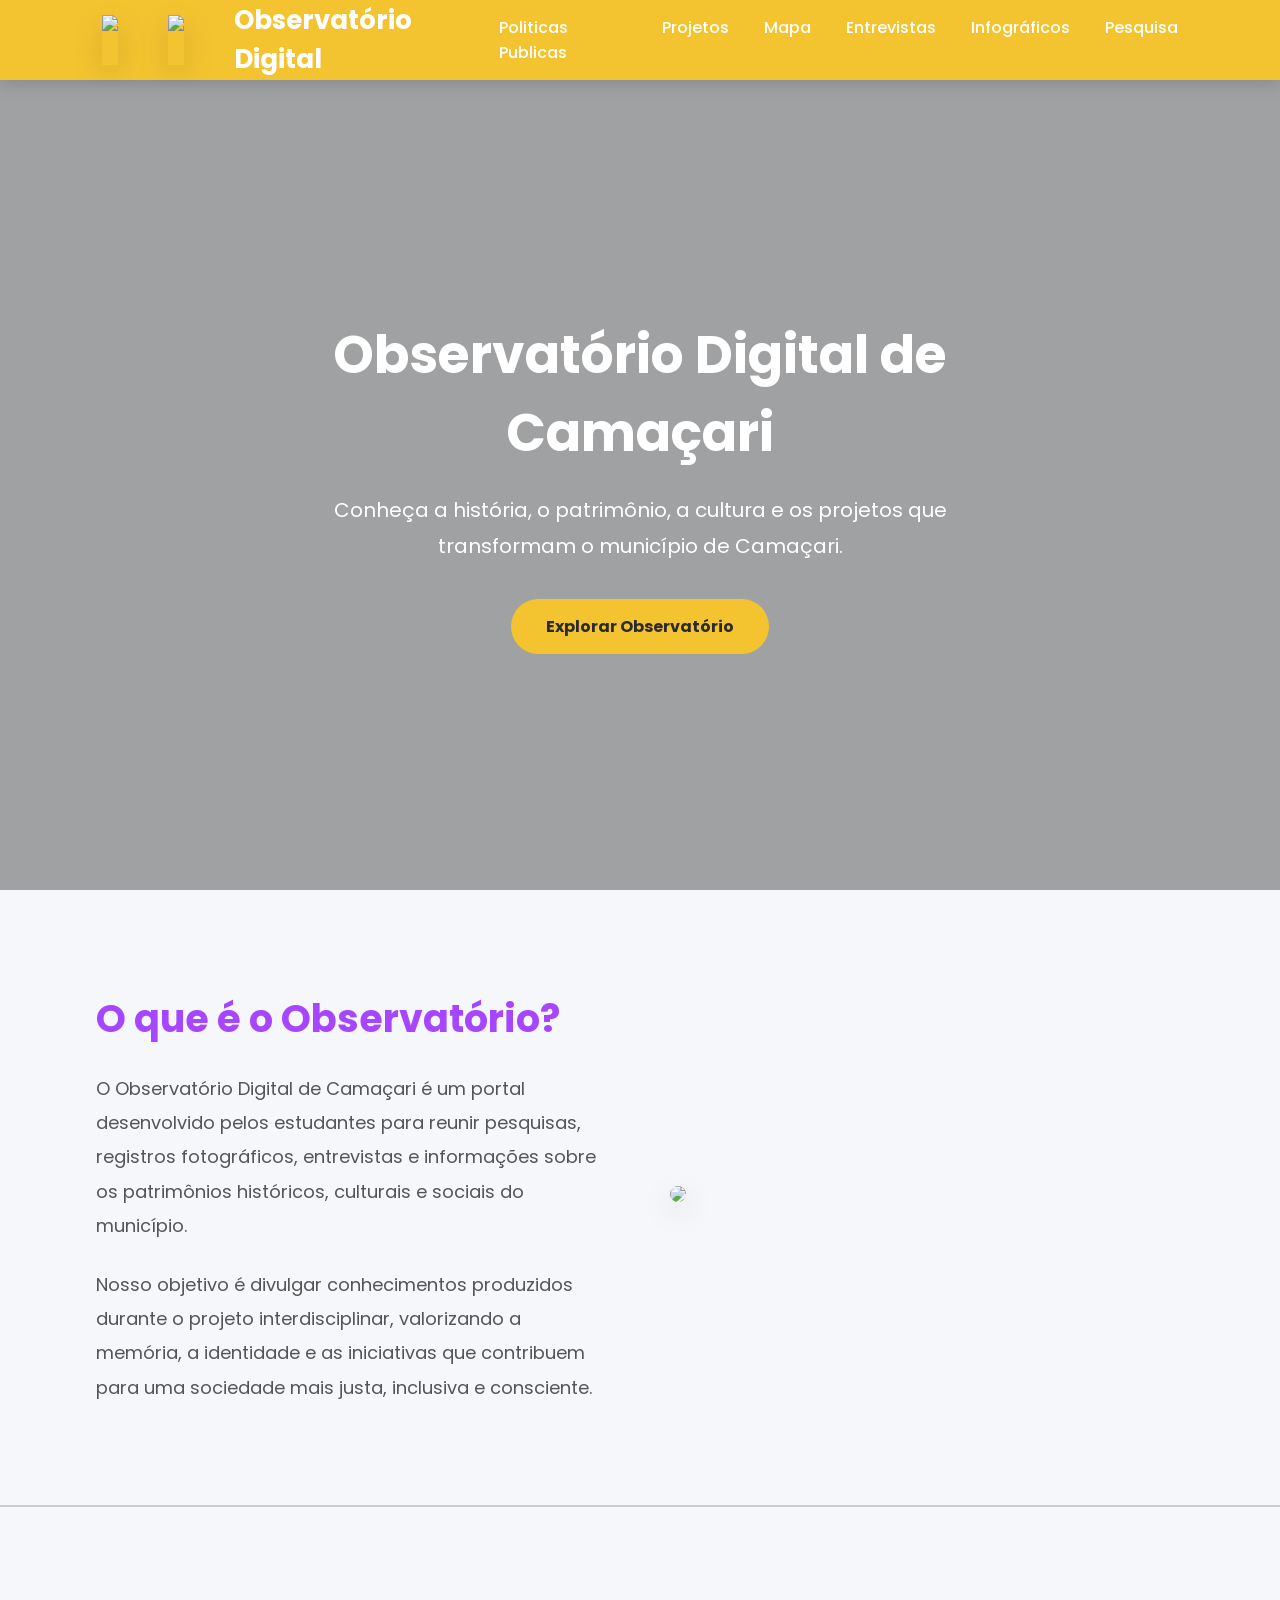
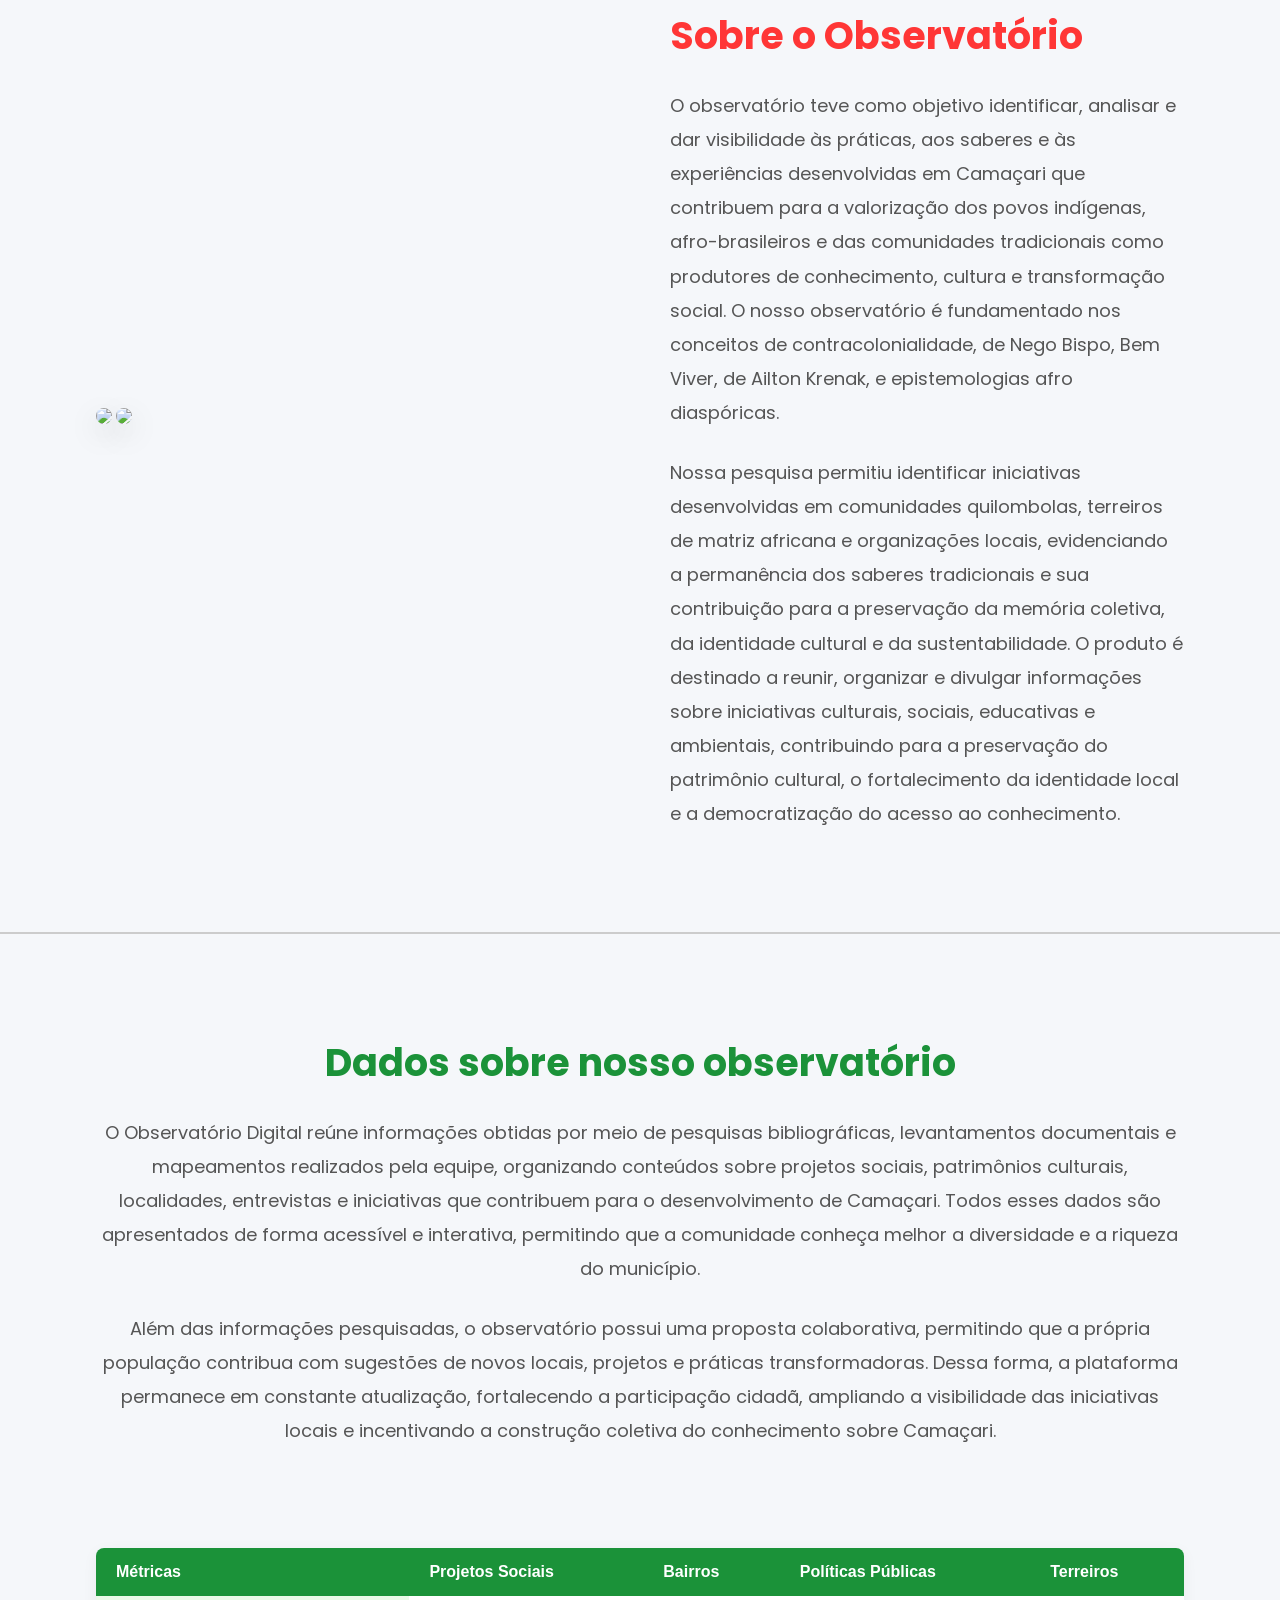
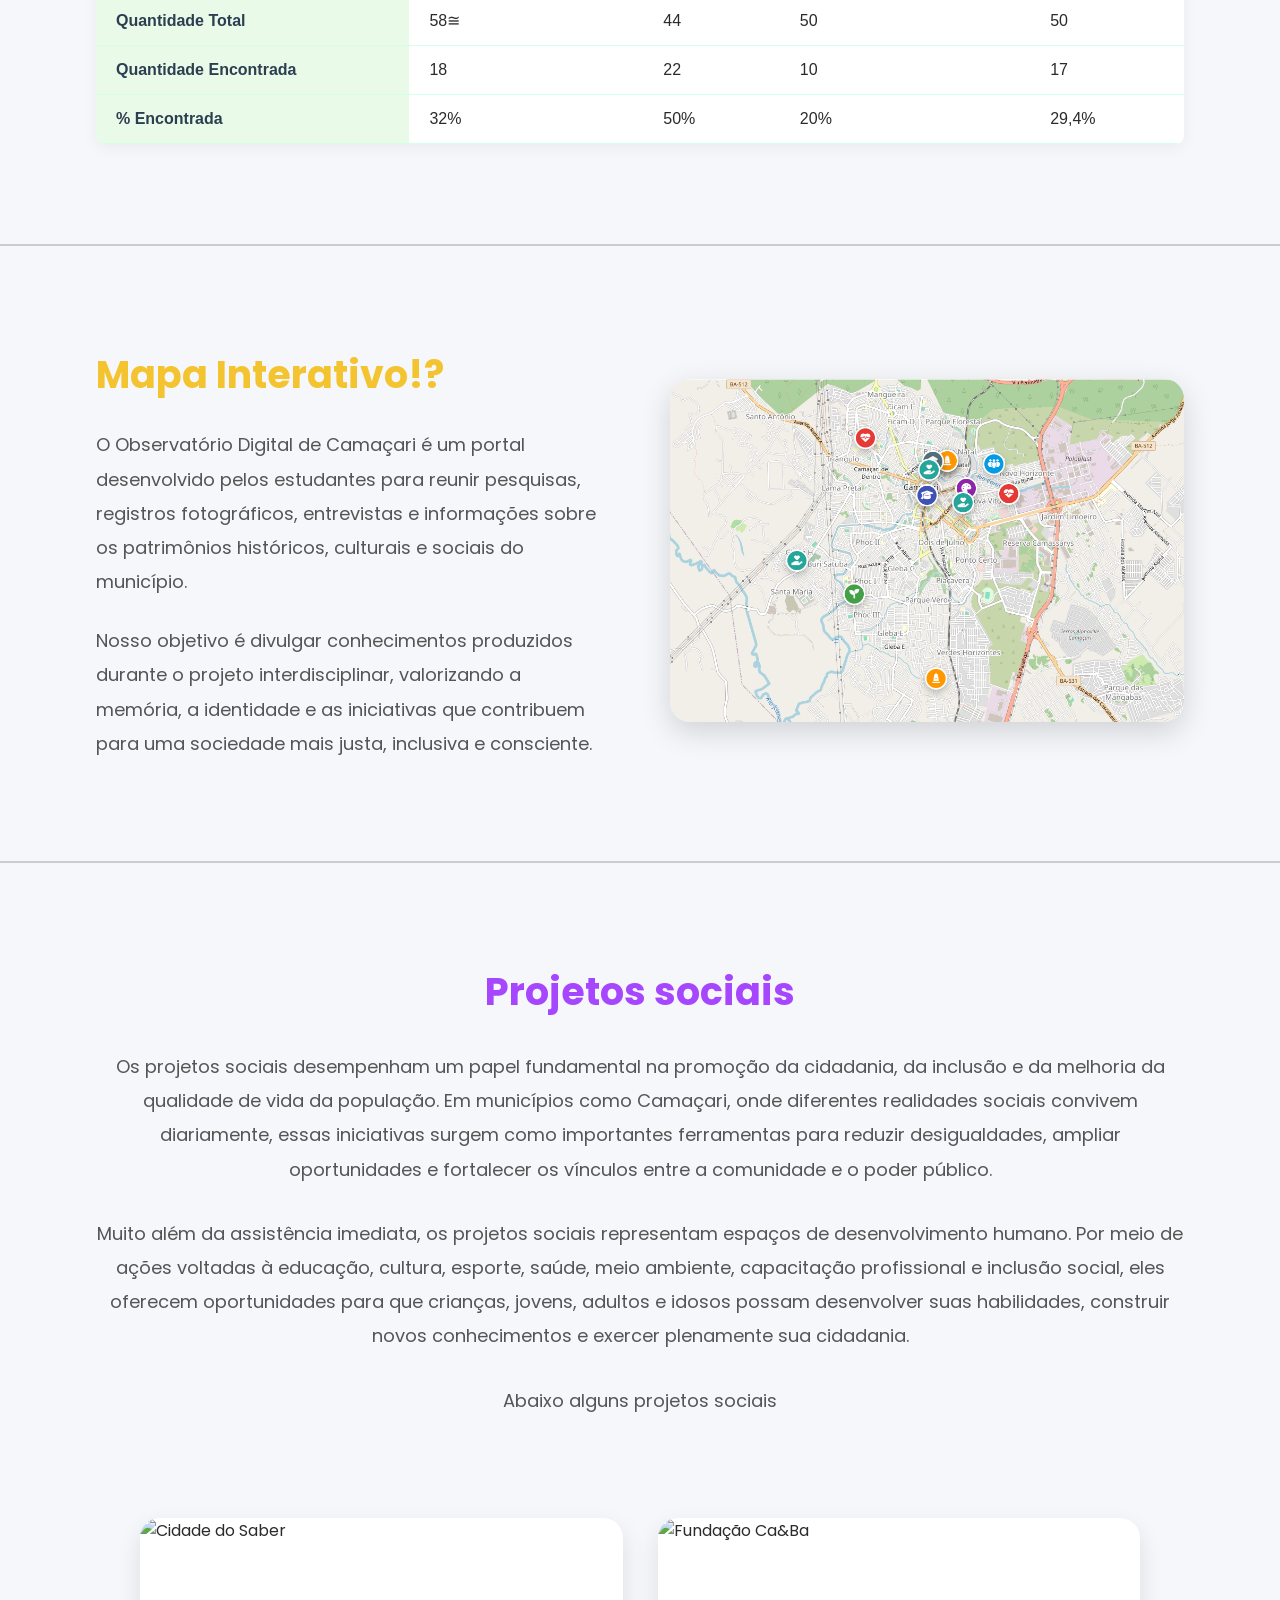
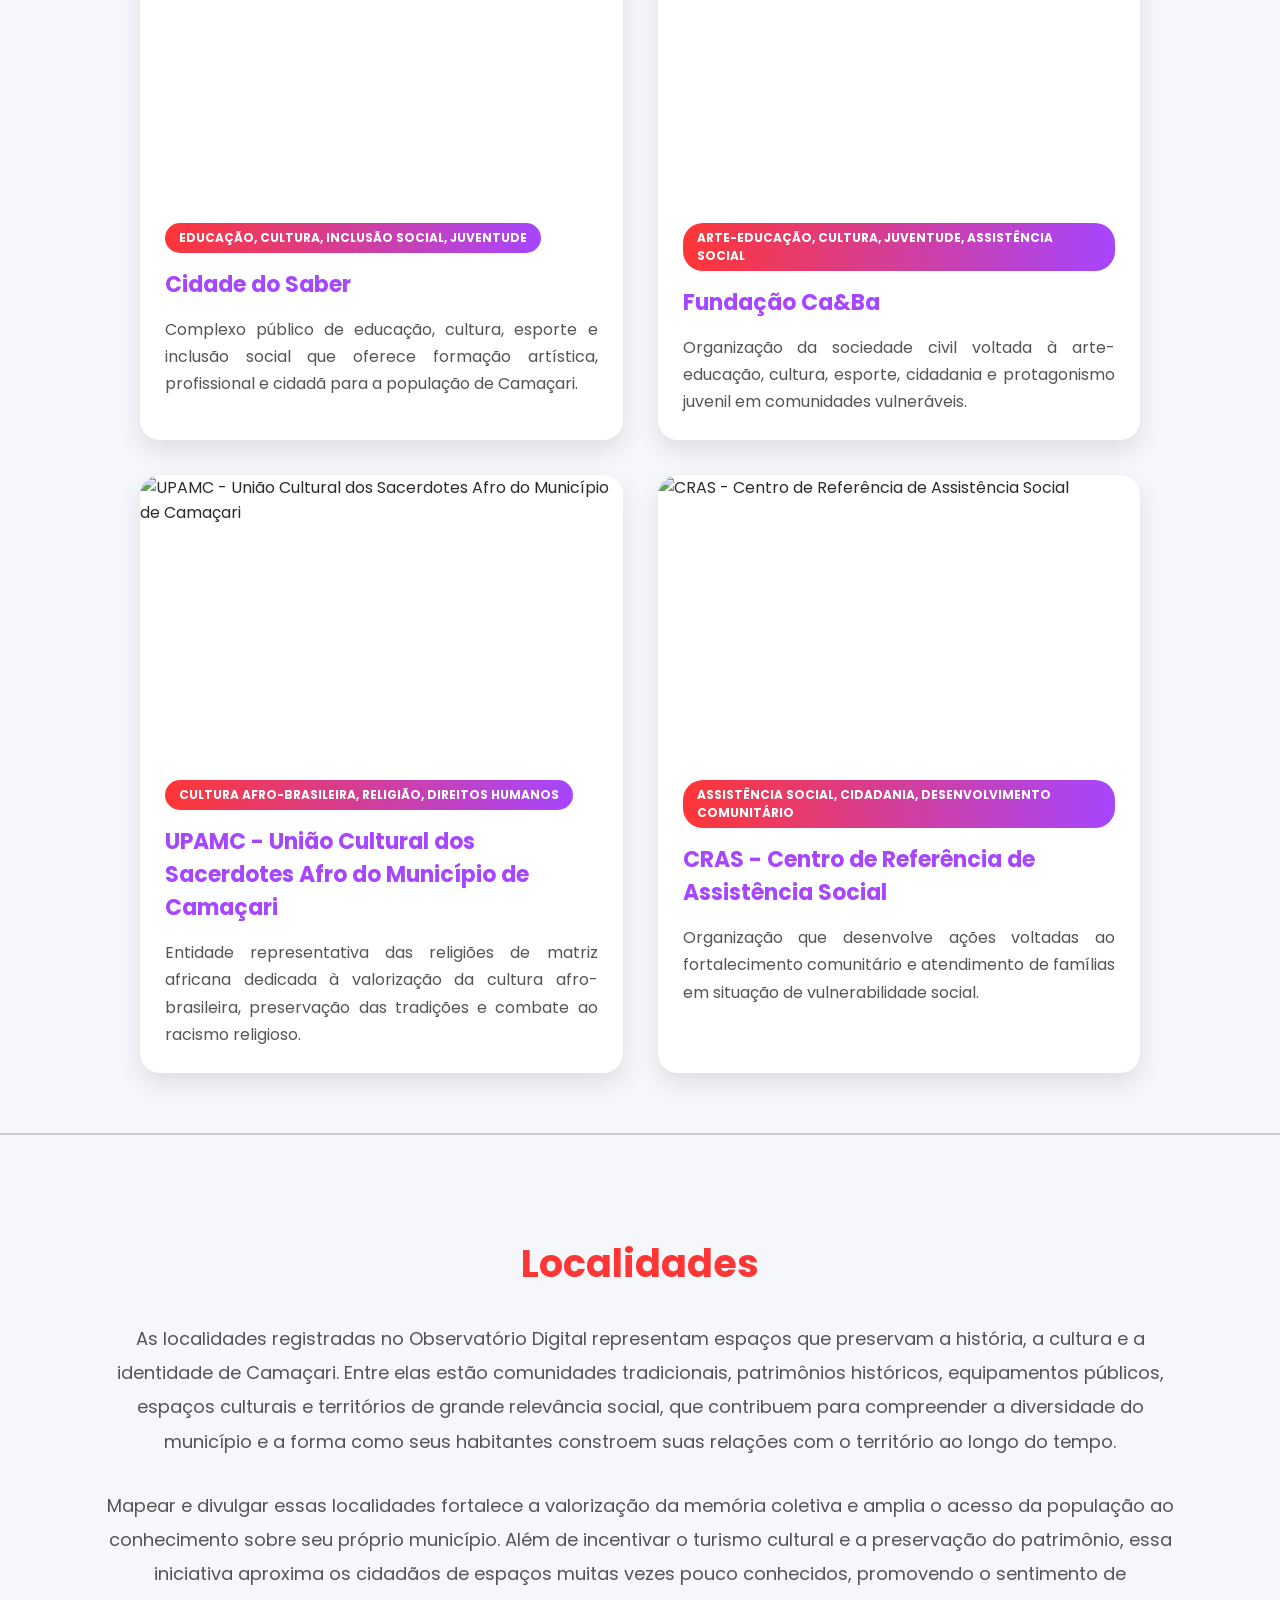
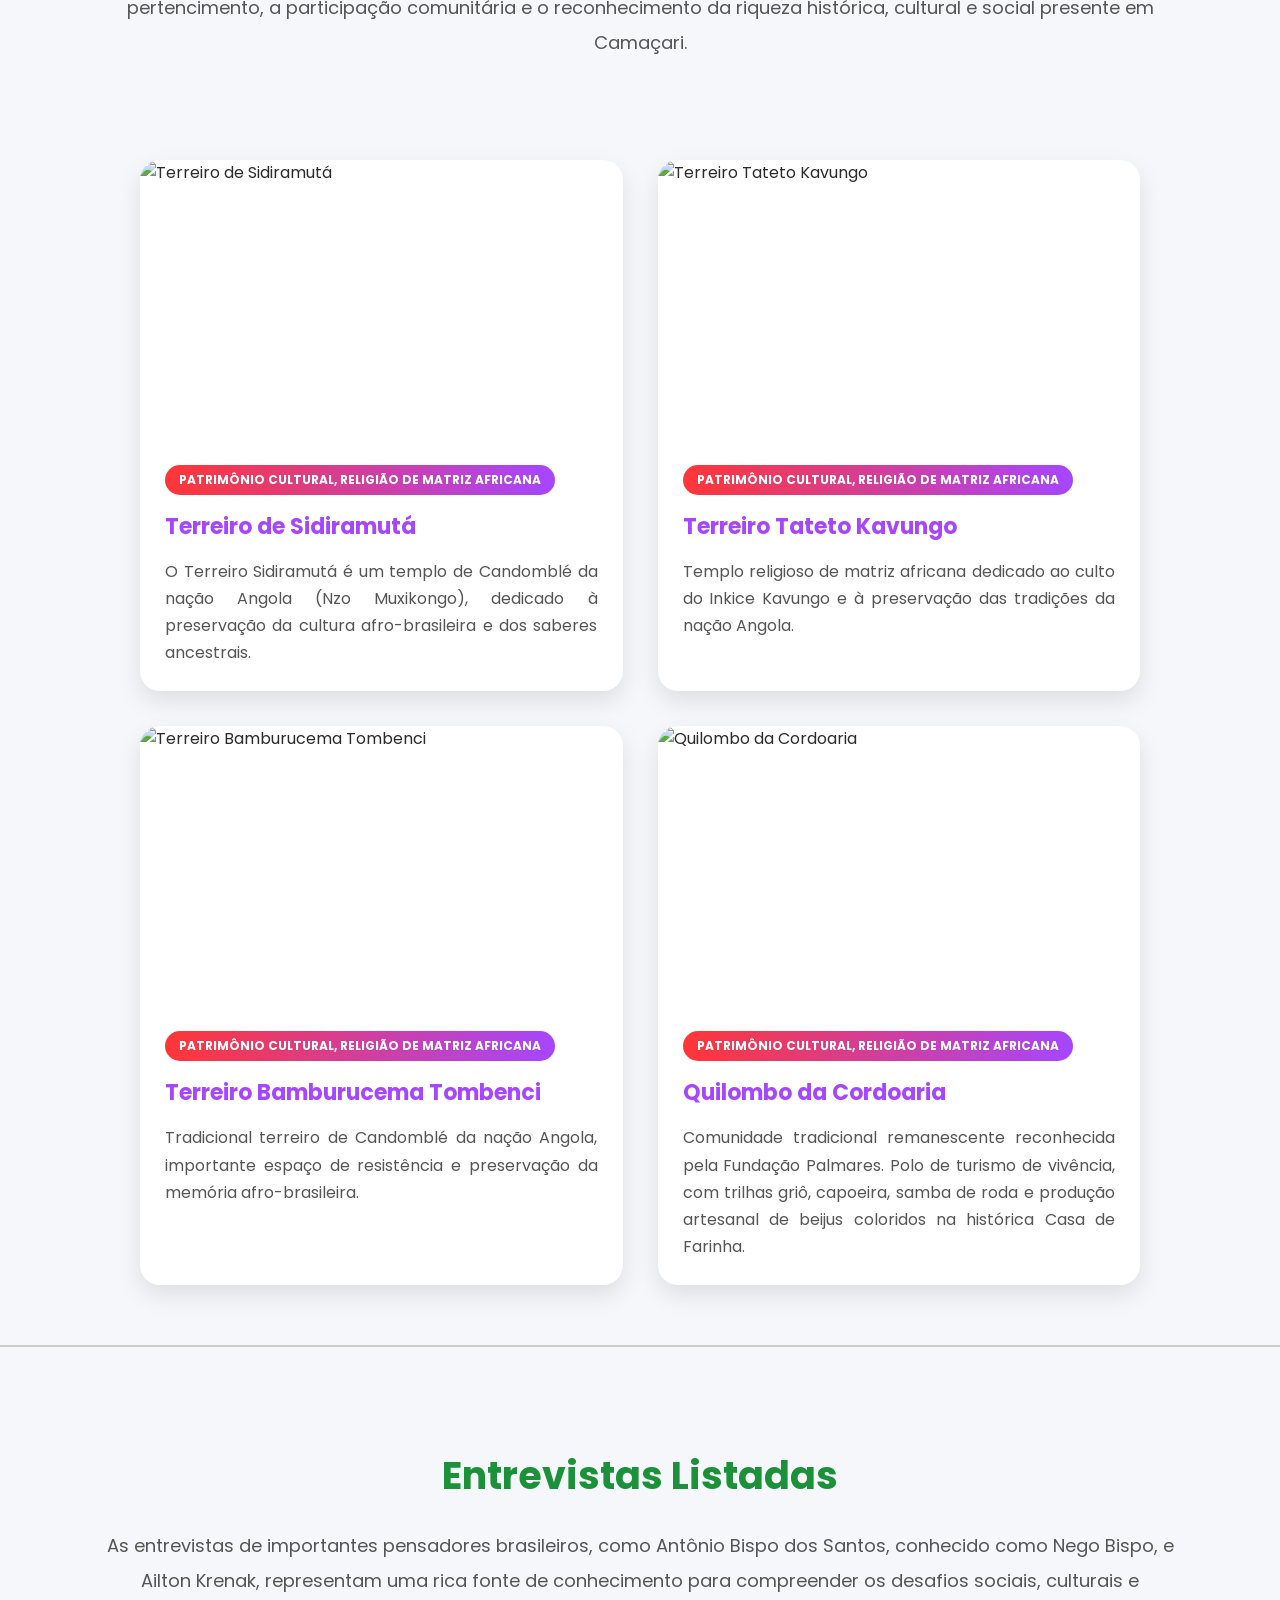
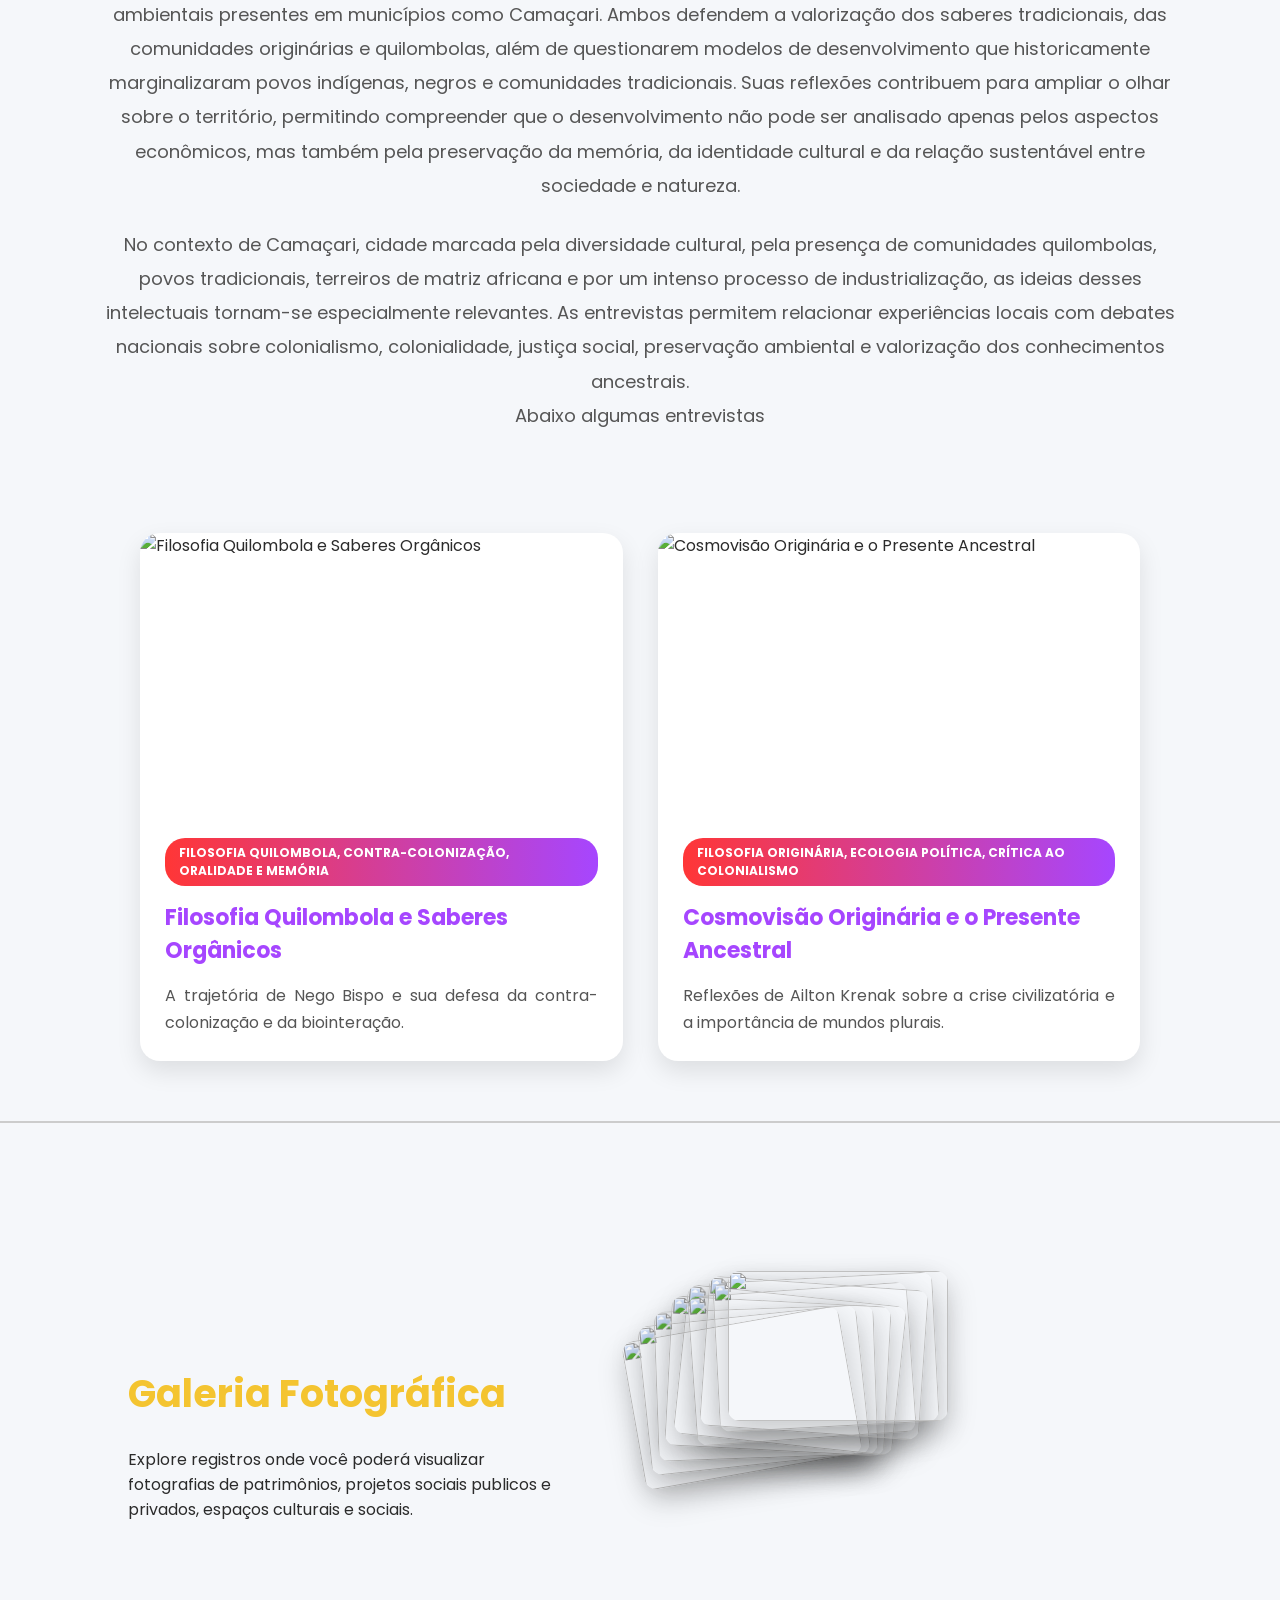
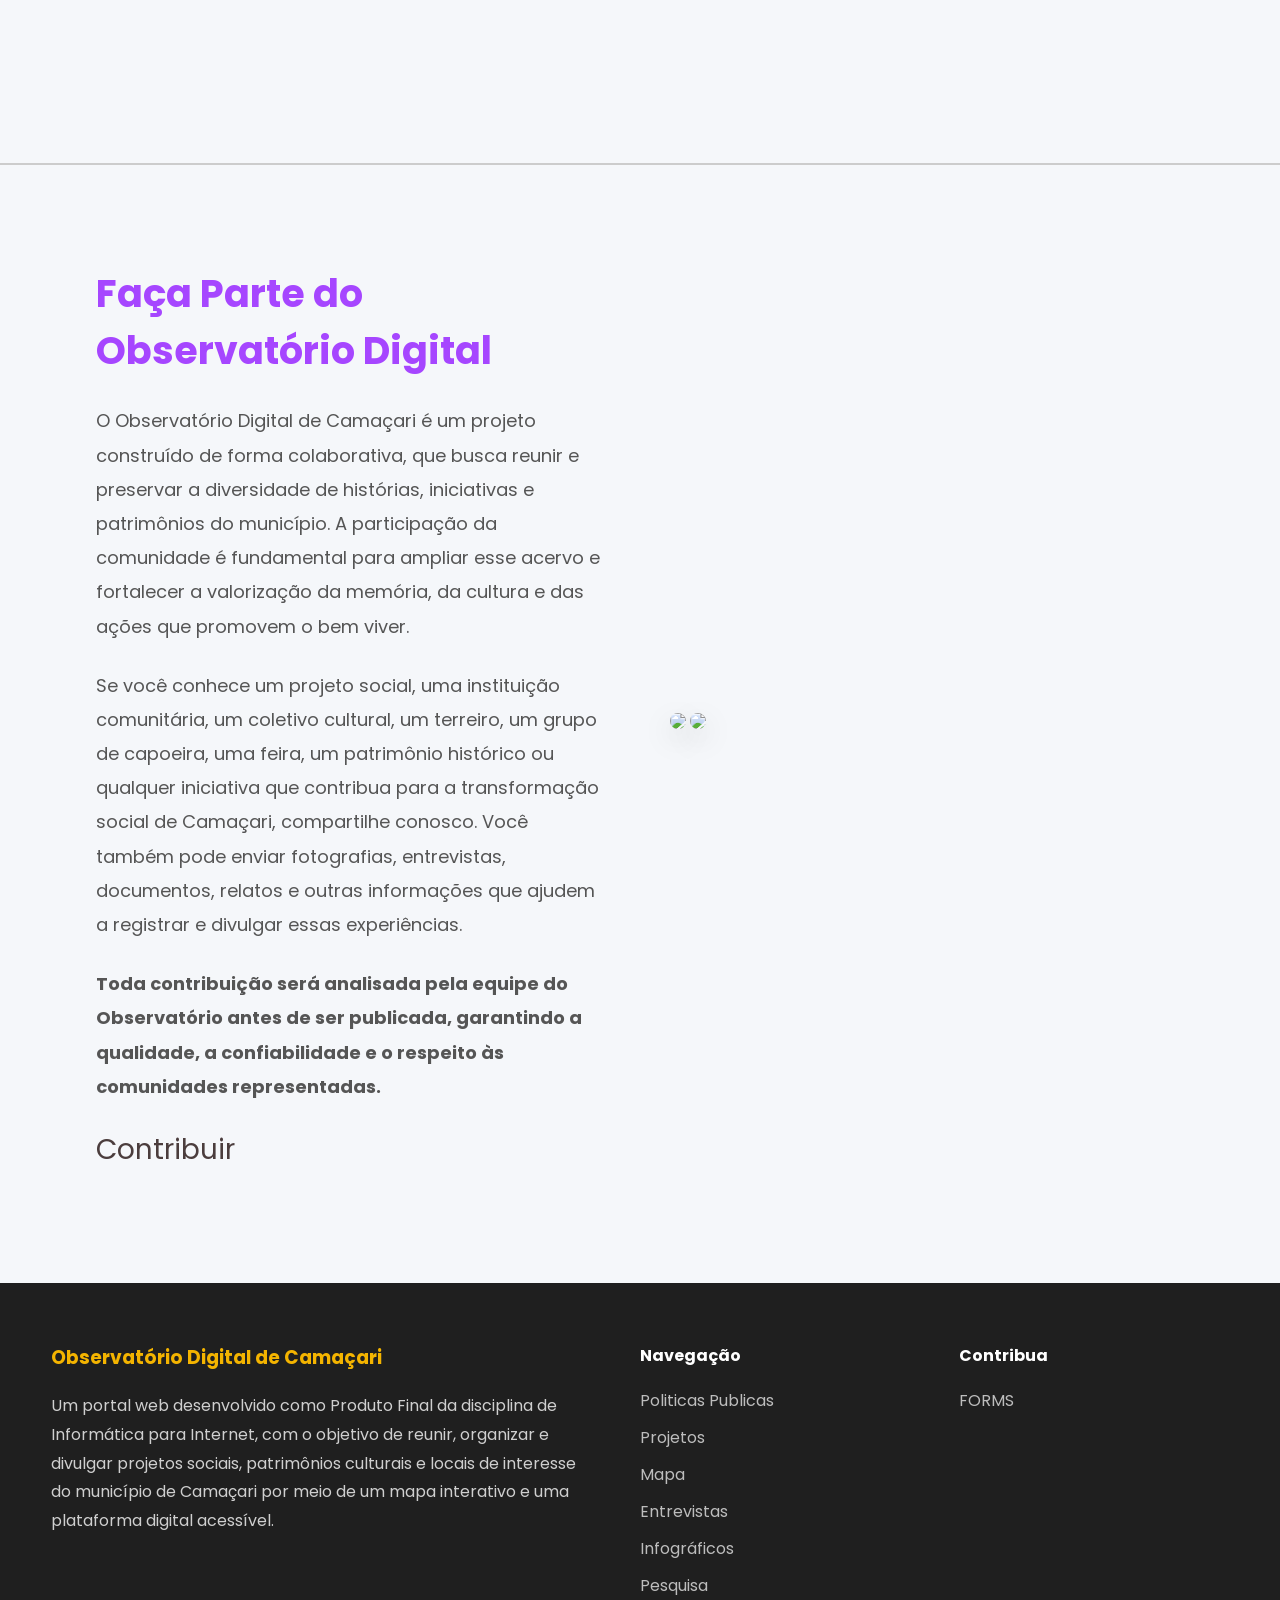
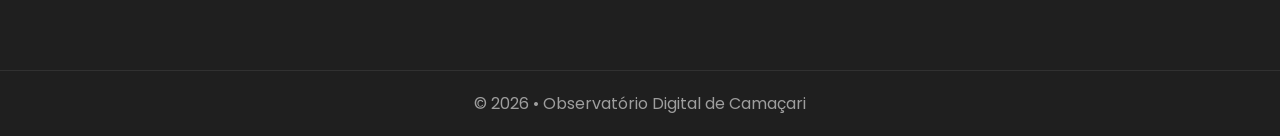
==== commit 0d2f165d: "Adicionando informações importantes na aba de politucas pullicas, mas principalmete na aba de projet" ====
--- a/index.html
+++ b/index.html
@@ -457,8 +457,9 @@
 
             <p>
 
-                Plataforma desenvolvida para reunir dados,
-                pesquisas e indicadores do município.
+                Um portal web desenvolvido como Produto Final da disciplina de Informática para Internet, 
+                com o objetivo de reunir, organizar e divulgar projetos sociais, patrimônios culturais e 
+                locais de interesse do município de Camaçari por meio de um mapa interativo e uma plataforma digital acessível.
 
             </p>
 
@@ -489,7 +490,7 @@
 
             </h4>
 
-            <a href="https://www.google.com/maps">FORMS</a>
+            <a href="https://forms.cloud.microsoft/Pages/ResponsePage.aspx?id=rELrEVYQtECrMIiZSF_-7fHlW5wTHNNEoUs04H5nAWZUNkQwSU1OVDBGOThTNUdRQlZKWTQ0VFlPMS4u">FORMS</a>
 
         </div>
 
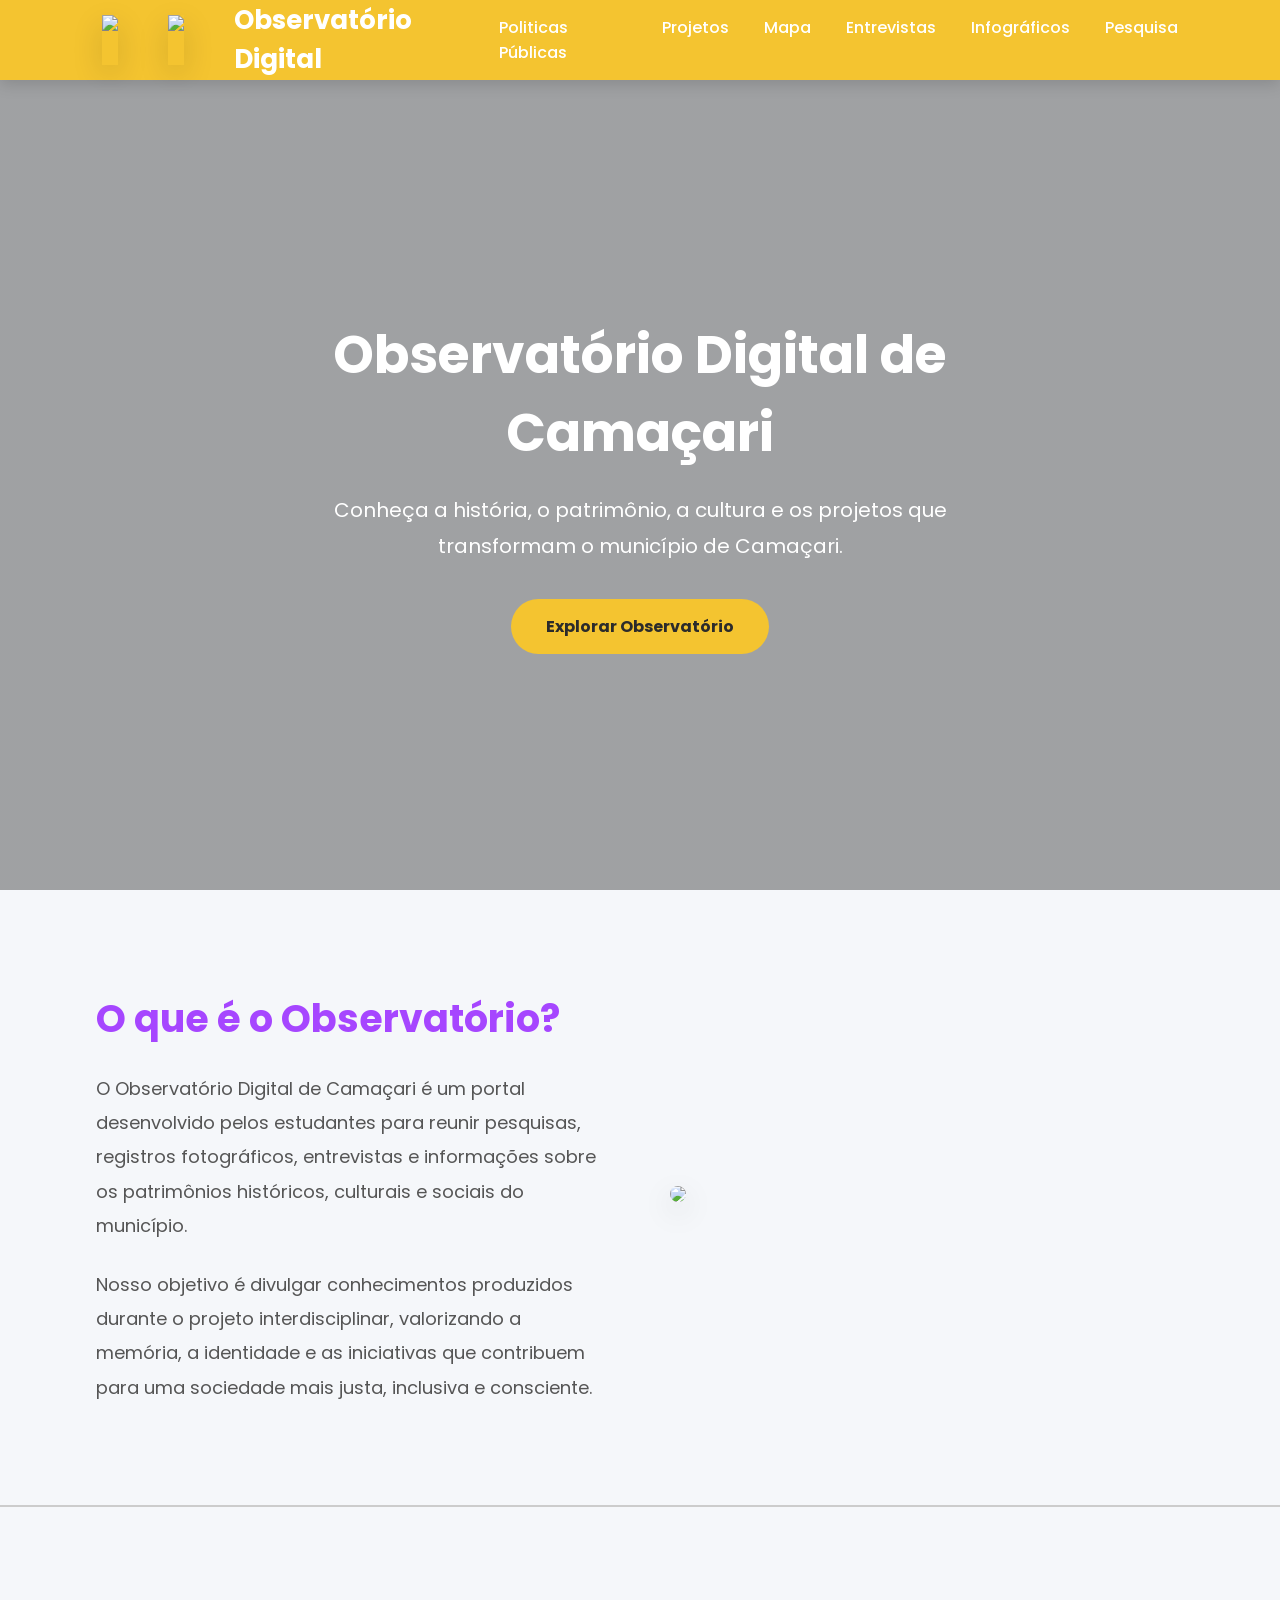
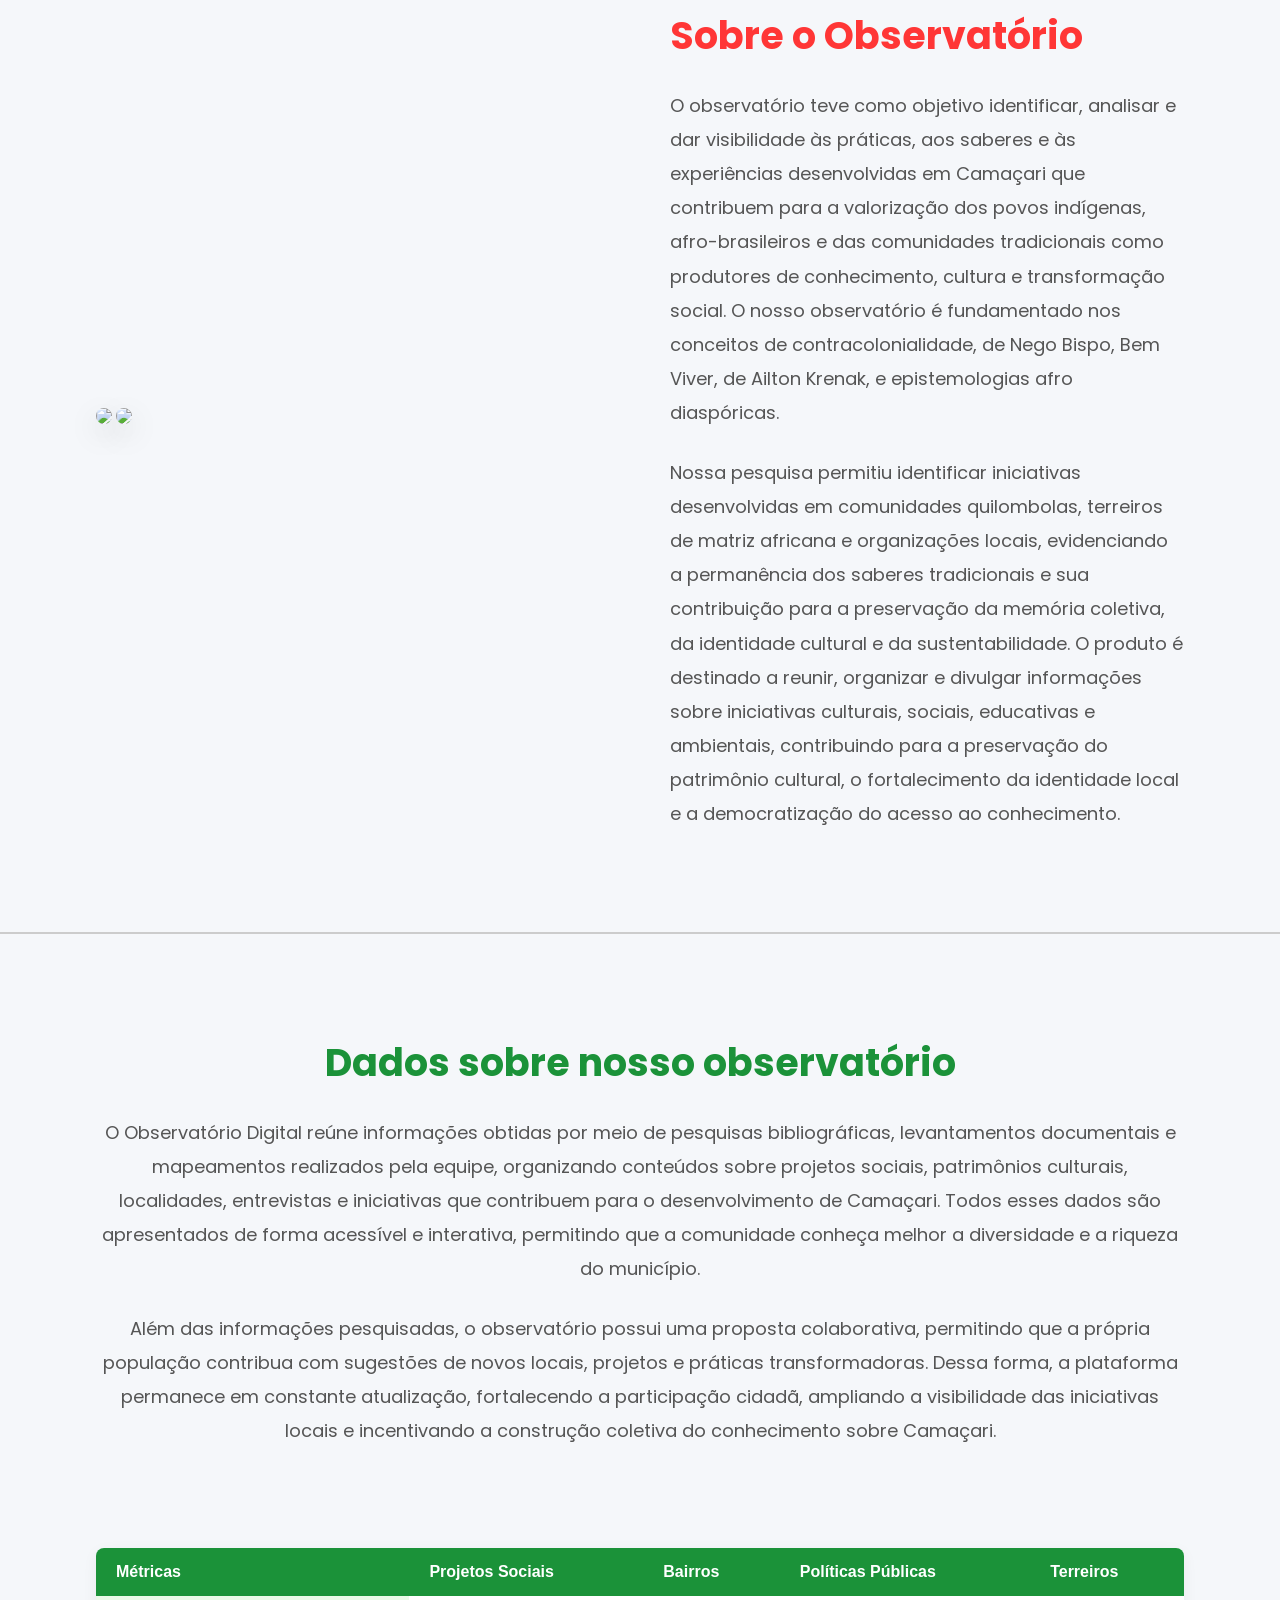
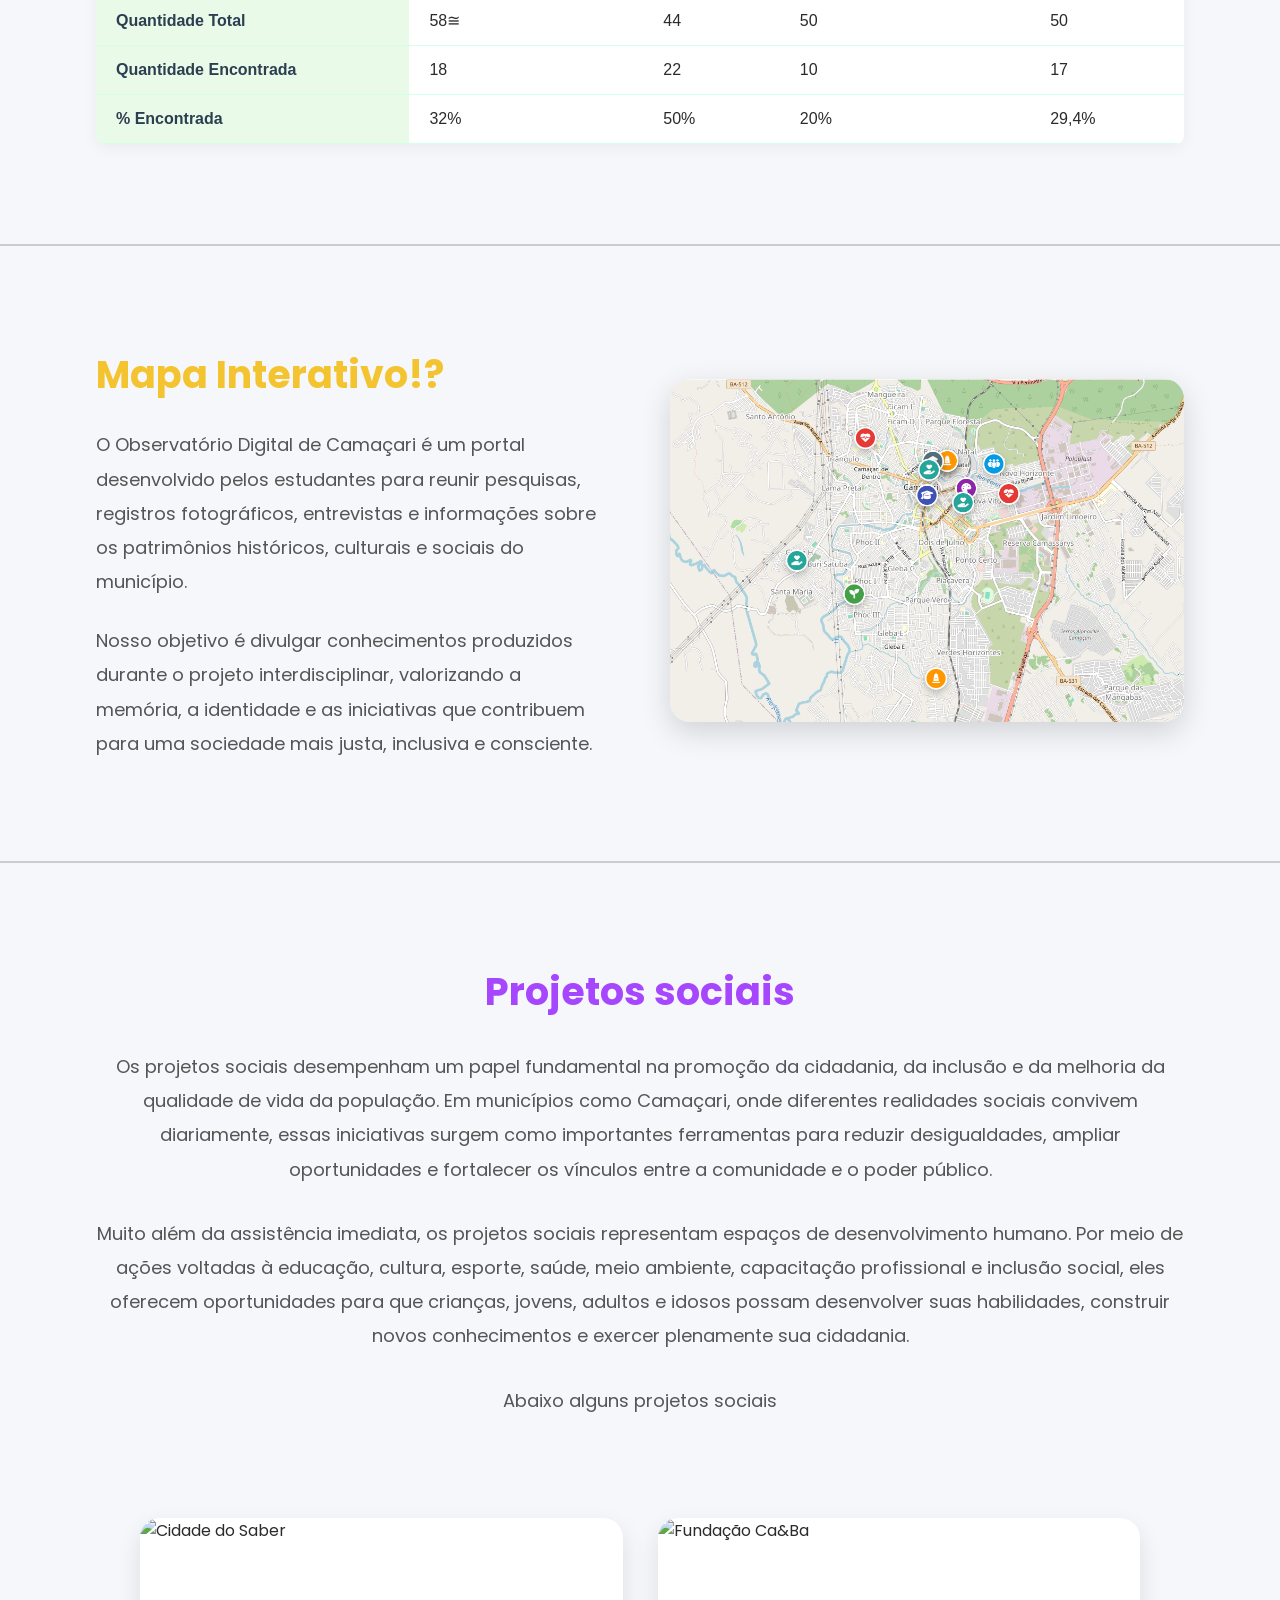
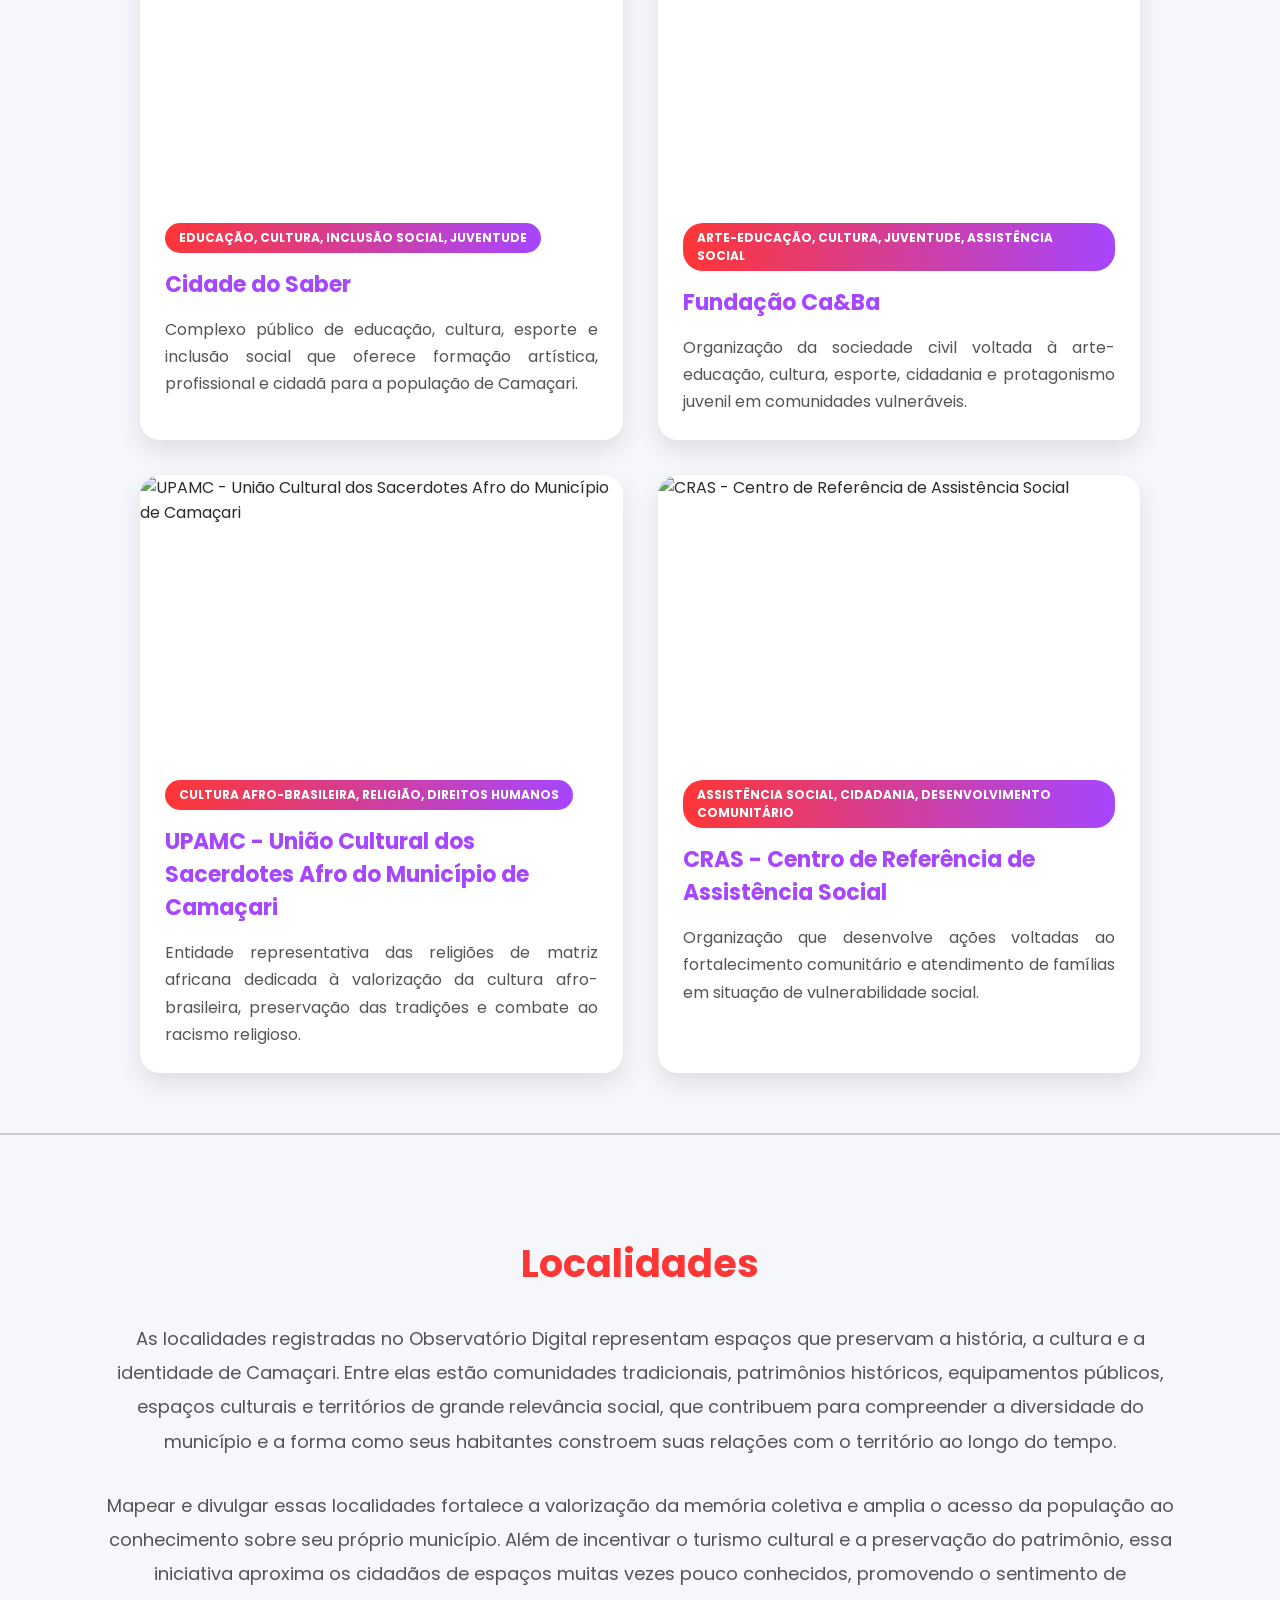
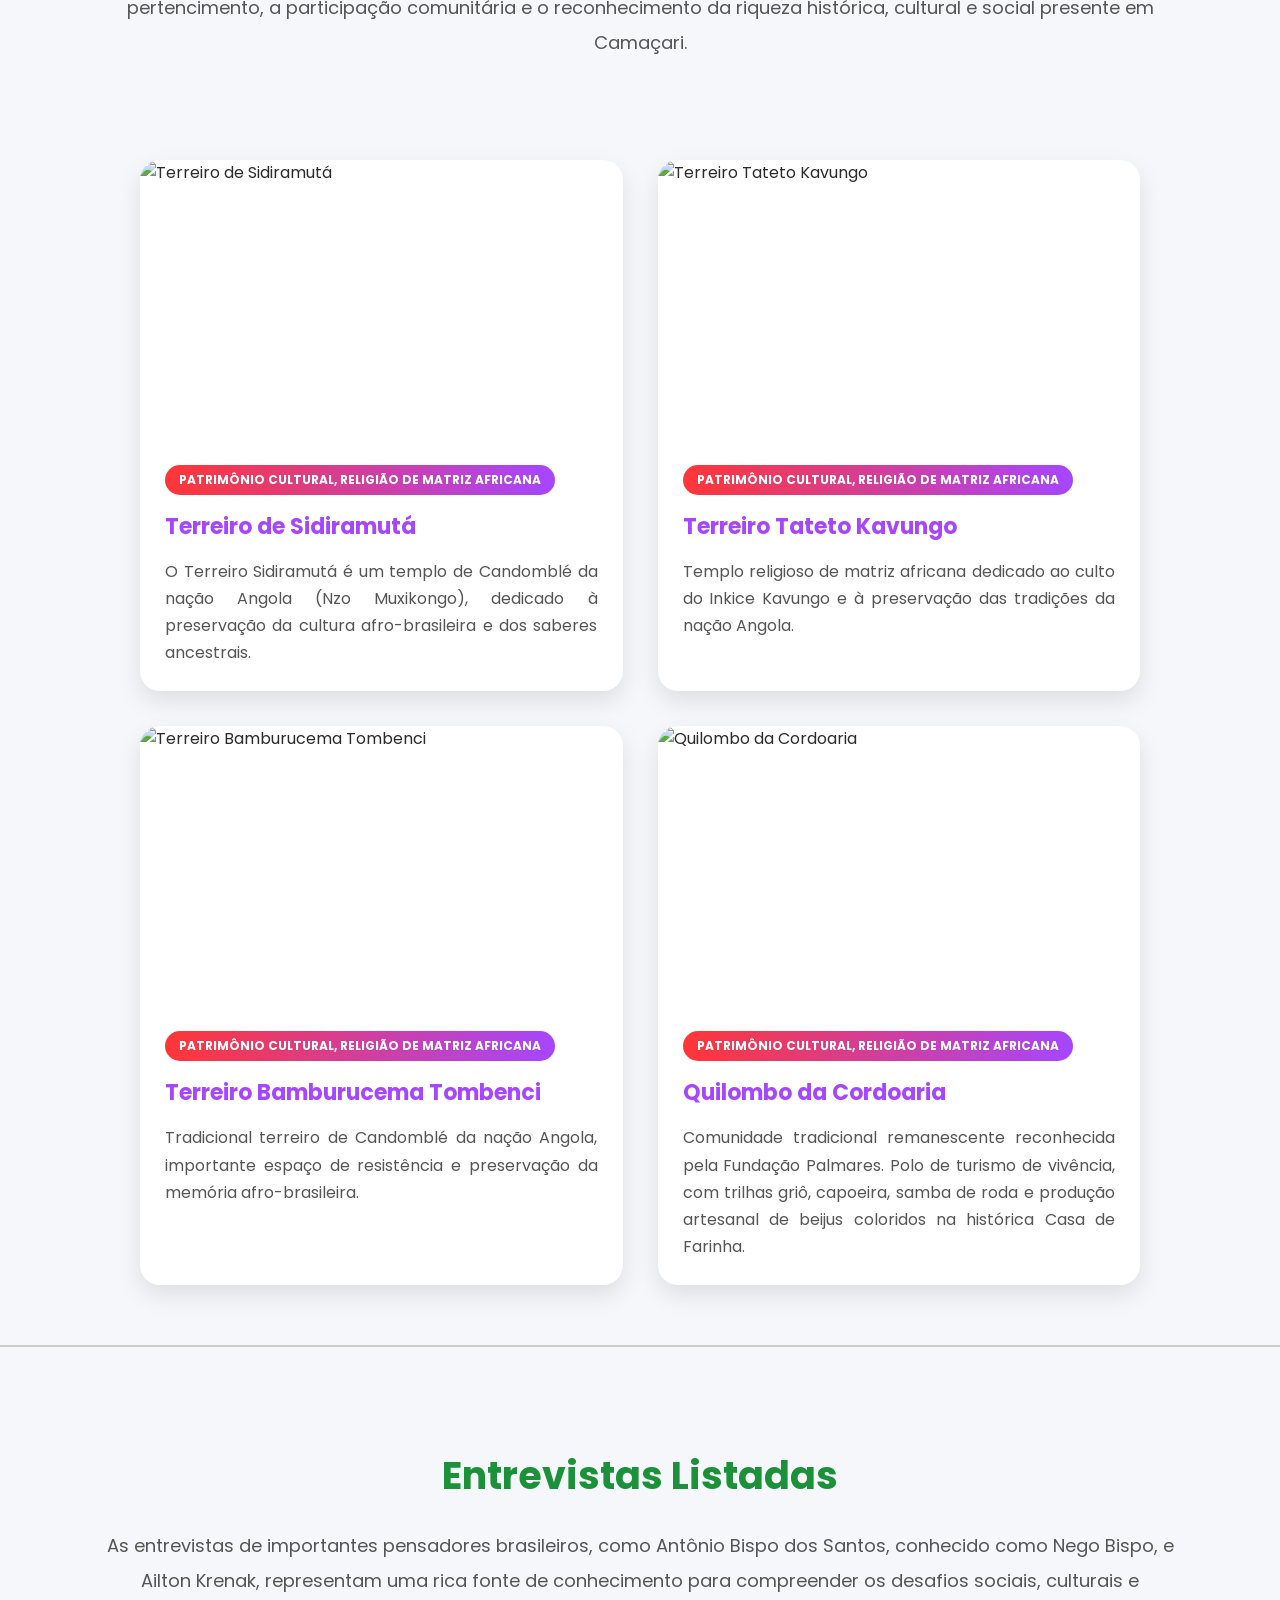
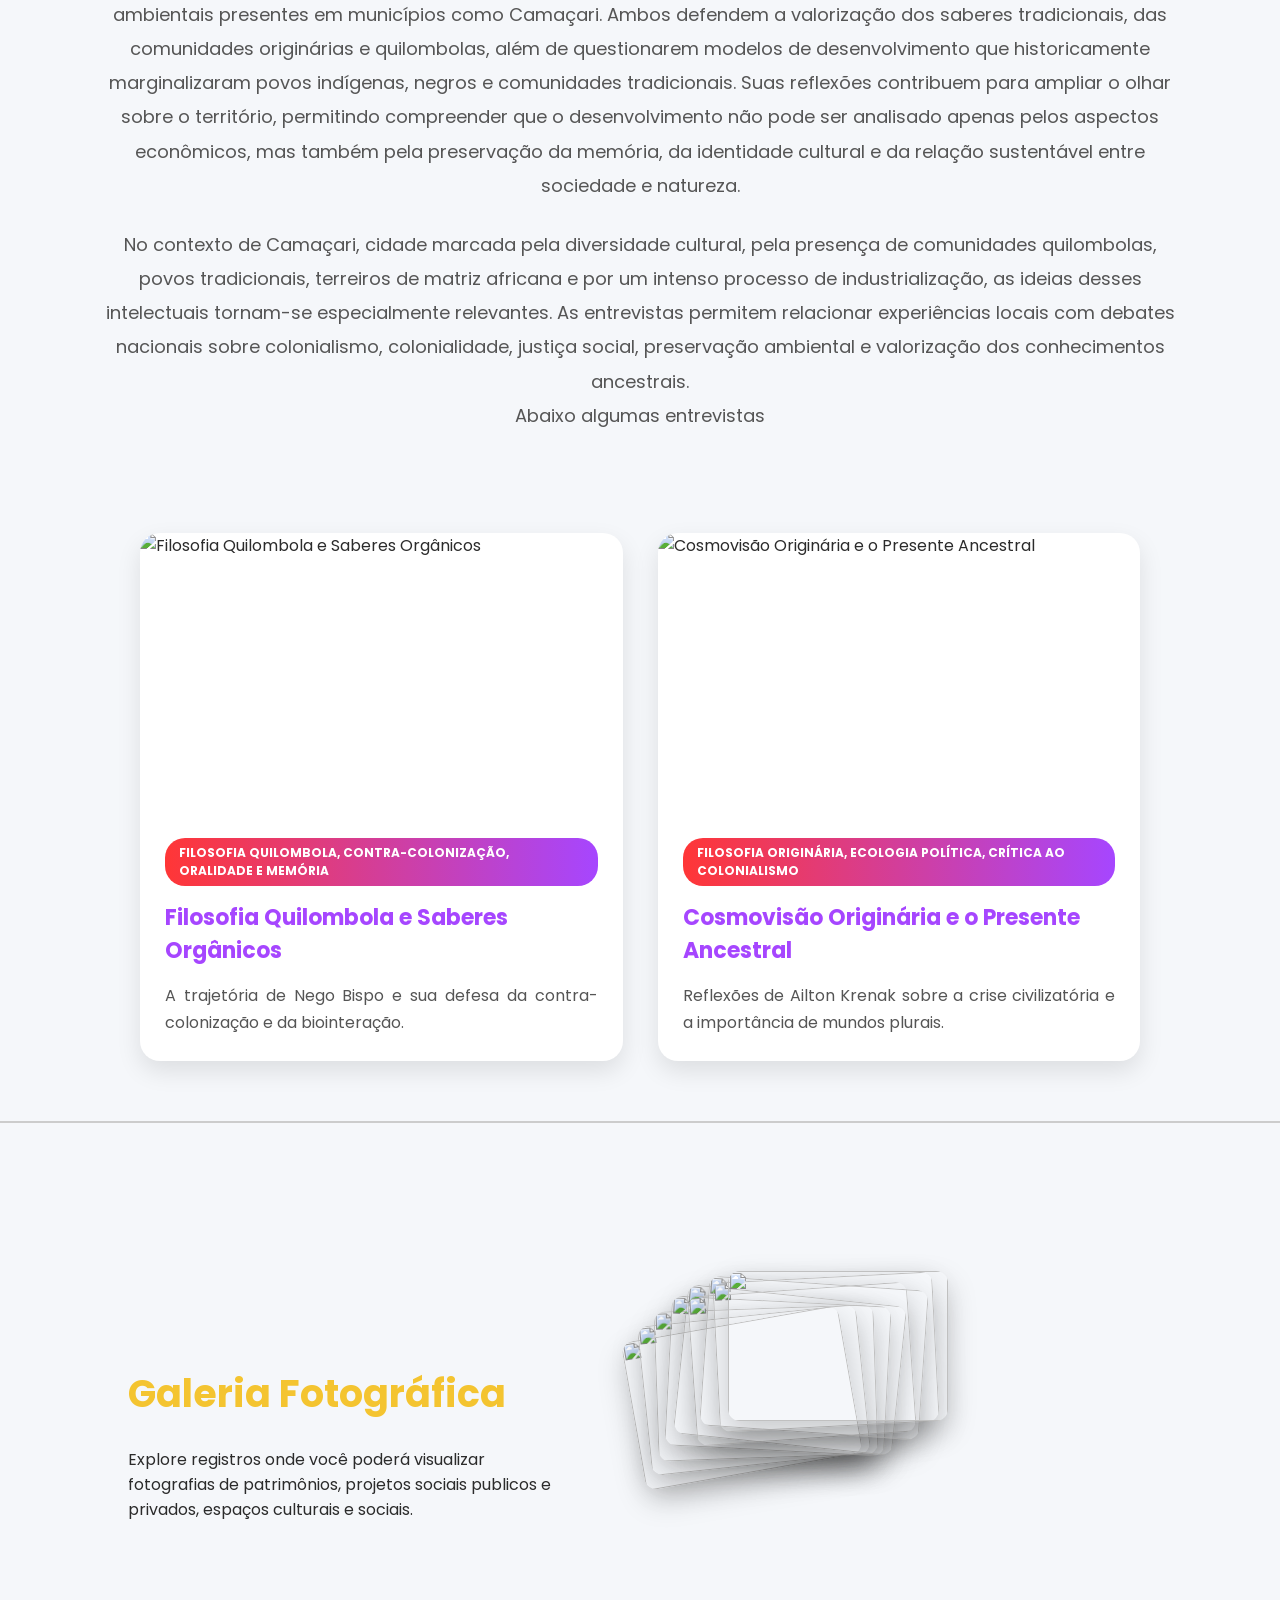
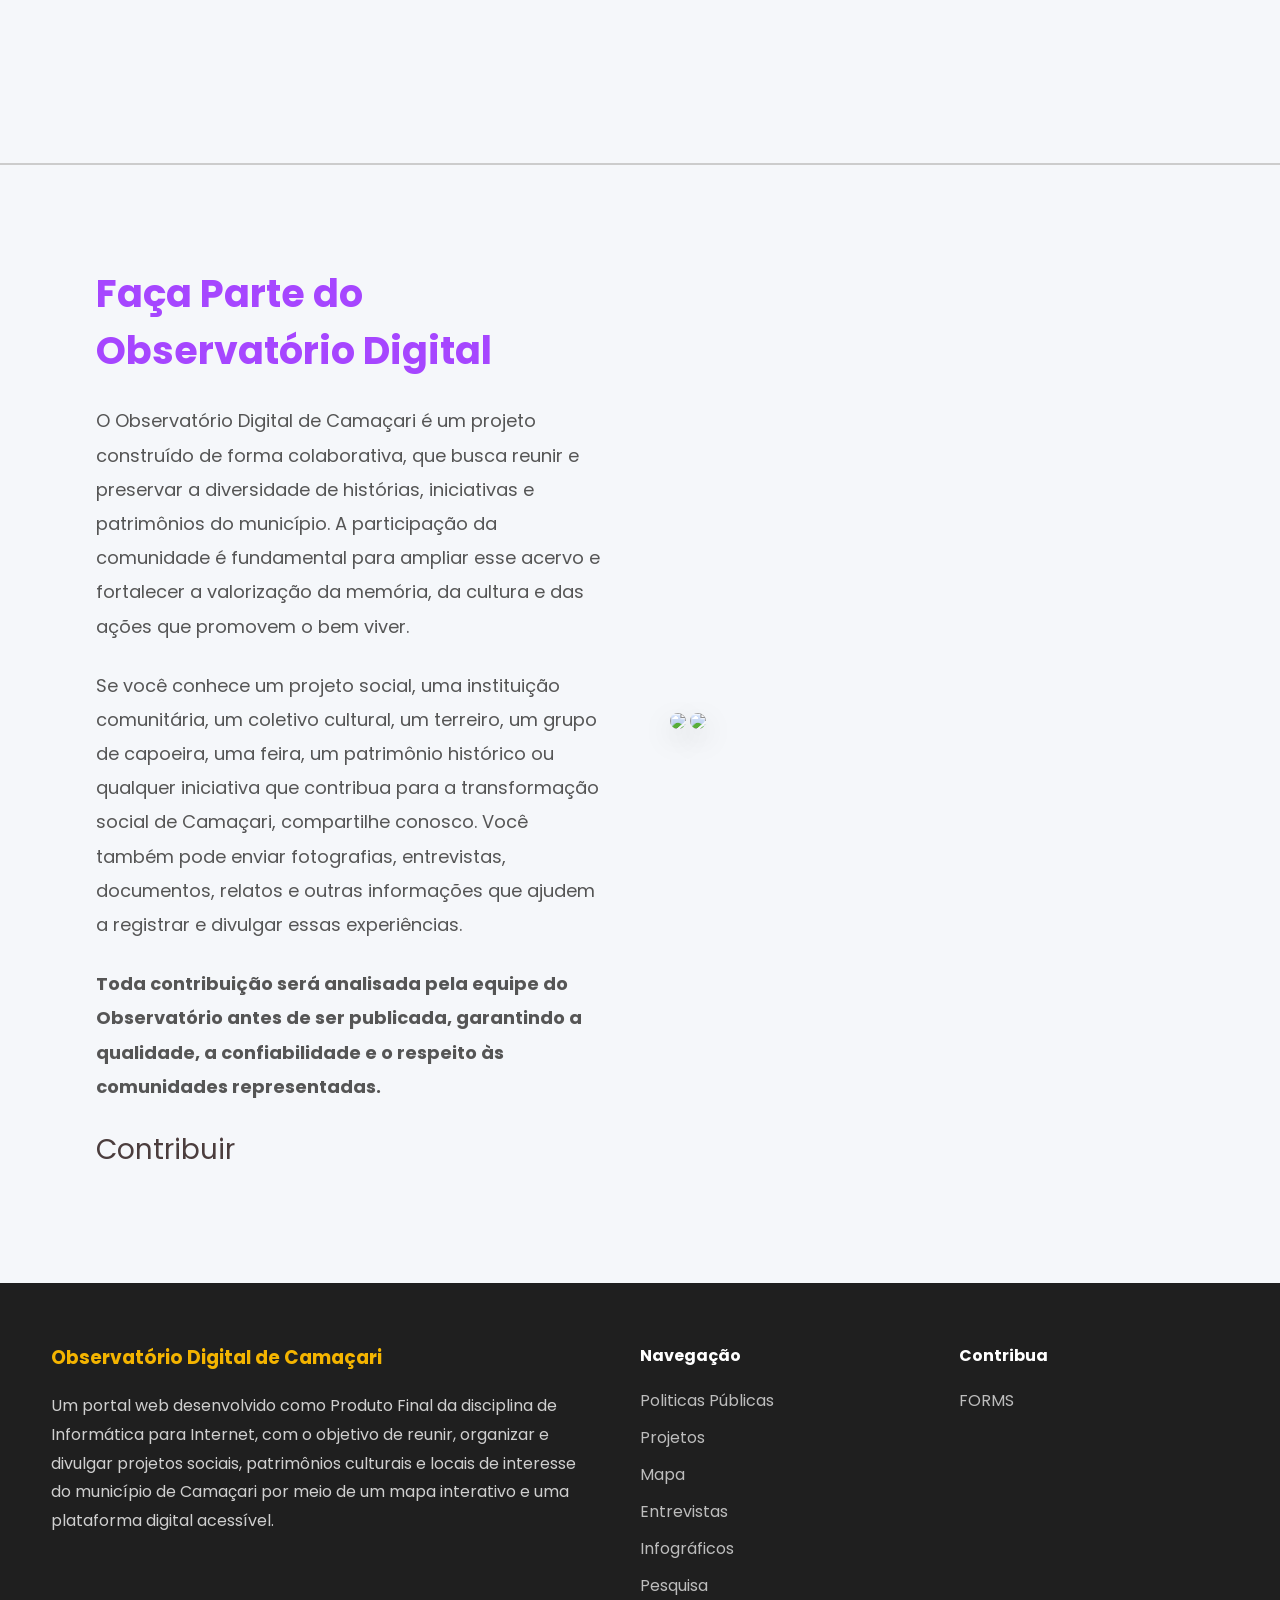
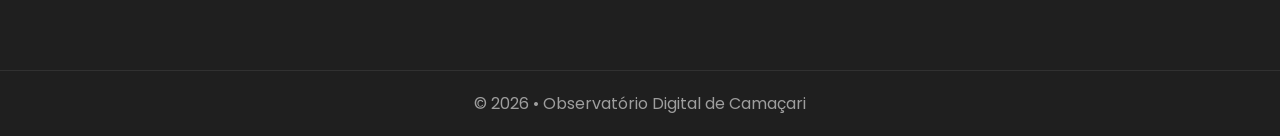
==== commit f3eb88d8: "Atualização dos links da NavBar e do Footer, correções ortográficas e concordiais" ====
--- a/index.html
+++ b/index.html
@@ -11,6 +11,7 @@
 
 <link href="https://fonts.googleapis.com/css2?family=Poppins:wght@300;400;500;600;700&display=swap" rel="stylesheet">
 <link href="homepage-recursos/home.css" rel="stylesheet">
+<link rel="icon" href="../ODtal.png" type="image/x-icon">
 
 </head>
 
@@ -30,7 +31,7 @@
 
 <nav>
 
-<a href="https://luiscript-ed.github.io/observatorio-camacari/site-politicas/politicas.html">Politicas Publicas</a>
+<a href="https://luiscript-ed.github.io/observatorio-camacari/site-politicas/politicas.html">Politicas Públicas</a>
 <a href="https://luiscript-ed.github.io/observatorio-camacari/site/projetos.html">Projetos</a>
 <a href="https://luiscript-ed.github.io/observatorio-camacari/site-mapa/mapa-interativo.html">Mapa</a>
 <a href="https://luiscript-ed.github.io/observatorio-camacari/site-entrevista/page_entrevistas.html">Entrevistas</a>
@@ -473,7 +474,7 @@
 
             </h4>
 
-<a href="https://luiscript-ed.github.io/observatorio-camacari/site-politicas/politicas.html">Politicas Publicas</a>
+<a href="https://luiscript-ed.github.io/observatorio-camacari/site-politicas/politicas.html">Politicas Públicas</a>
 <a href="https://luiscript-ed.github.io/observatorio-camacari/site/projetos.html">Projetos</a>
 <a href="https://luiscript-ed.github.io/observatorio-camacari/site-mapa/mapa-interativo.html">Mapa</a>
 <a href="https://luiscript-ed.github.io/observatorio-camacari/site-entrevista/page_entrevistas.html">Entrevistas</a>
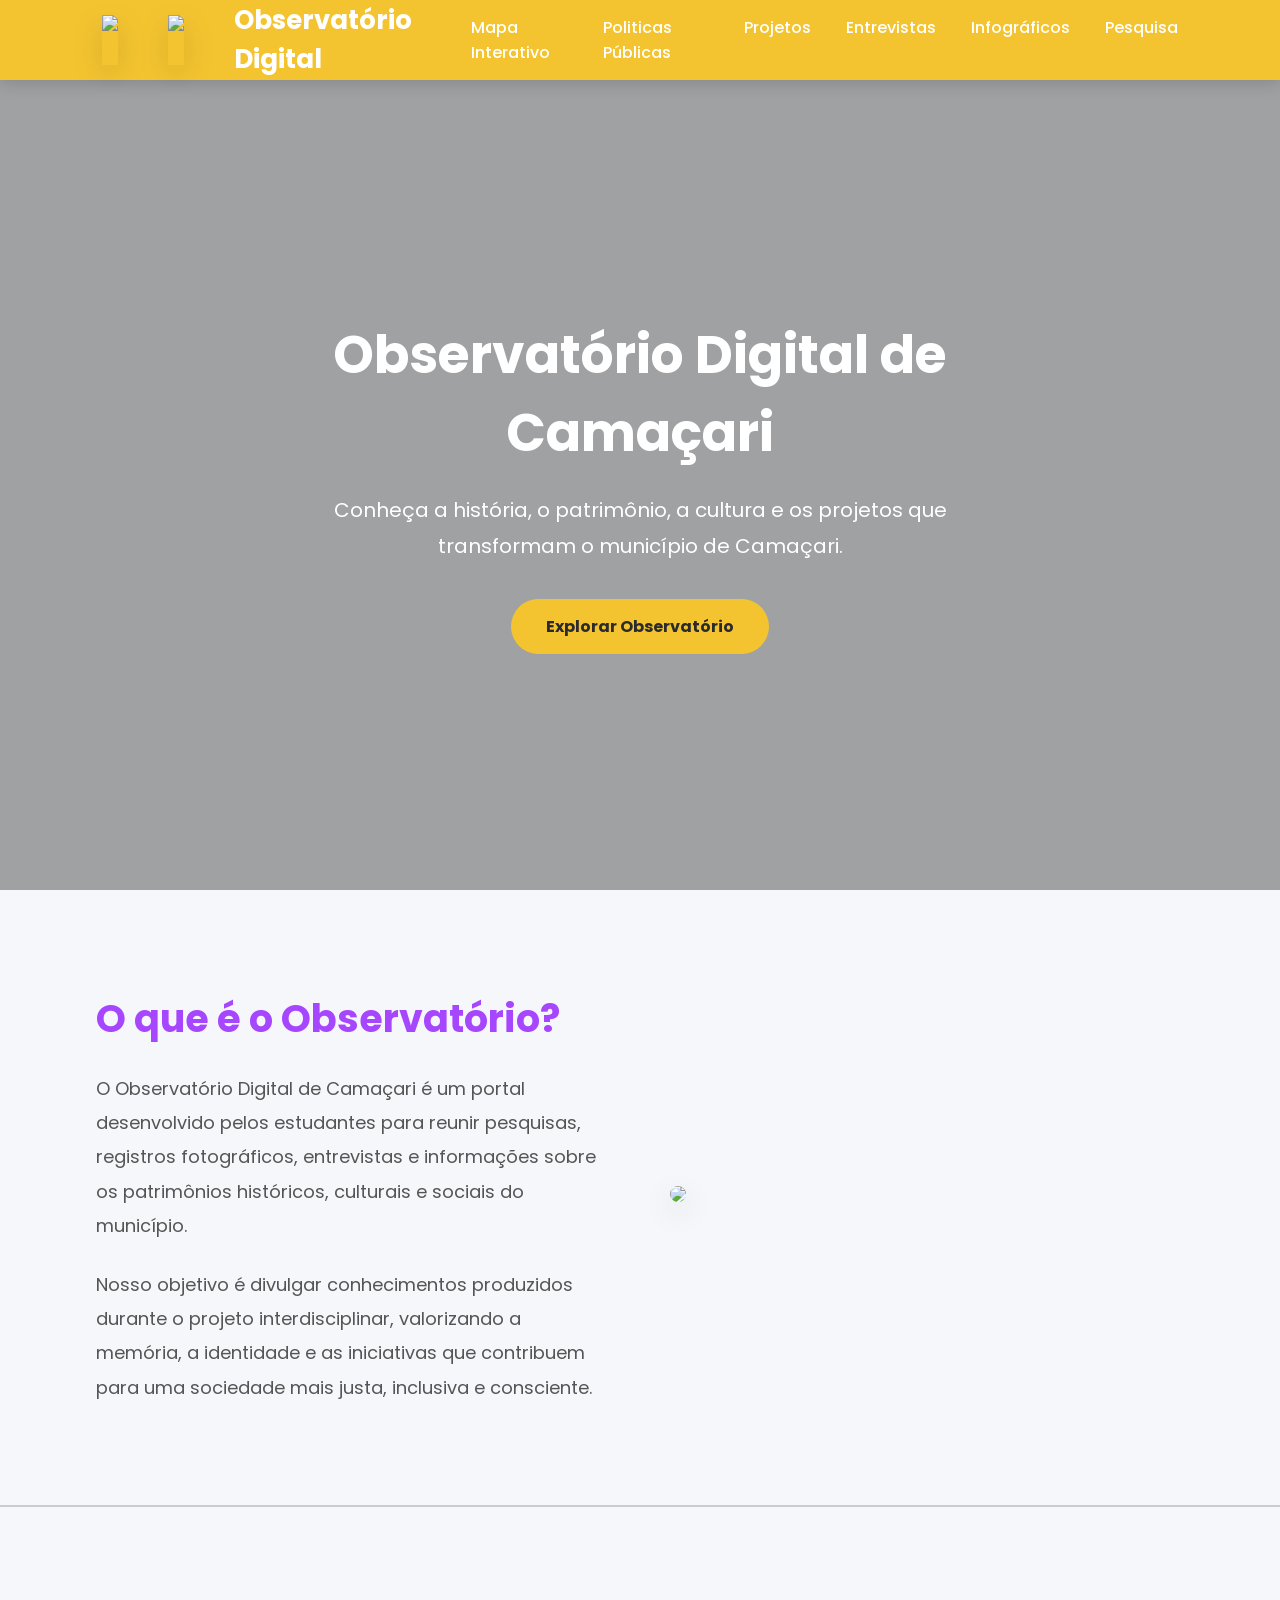
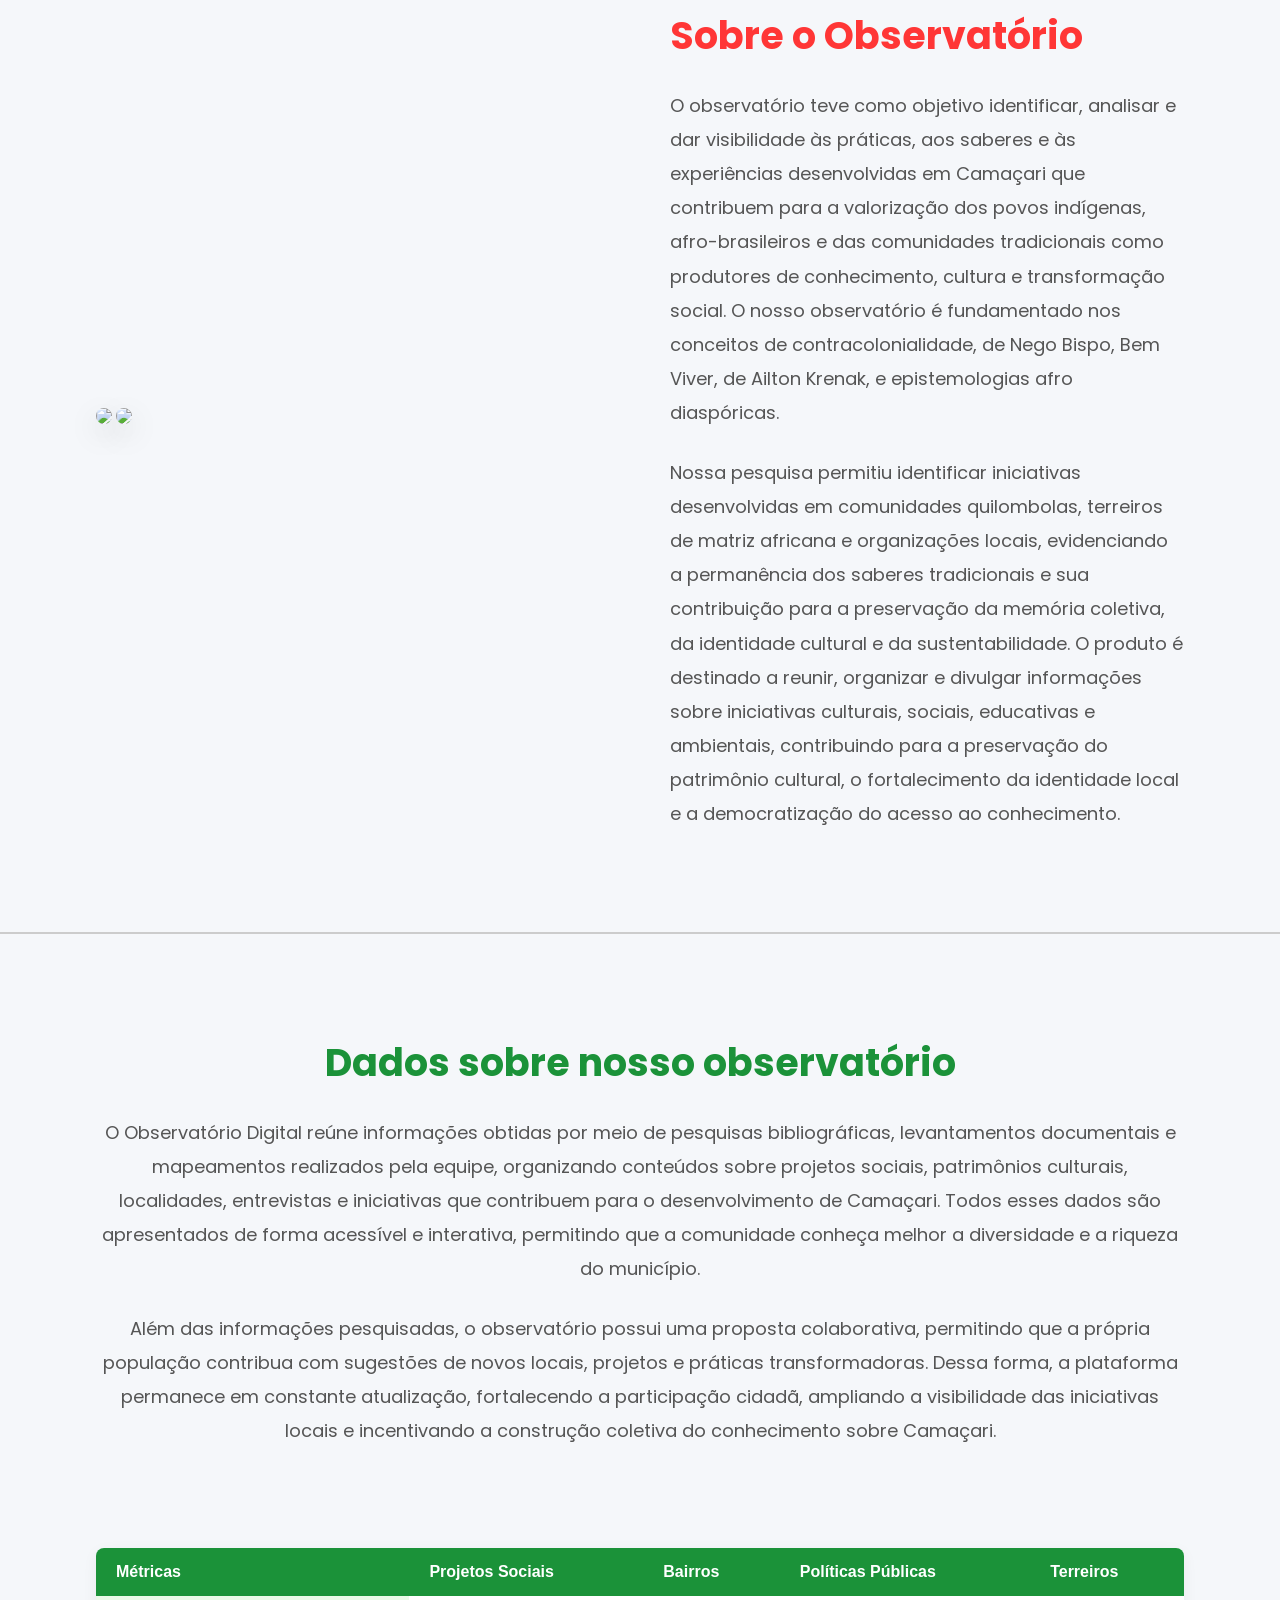
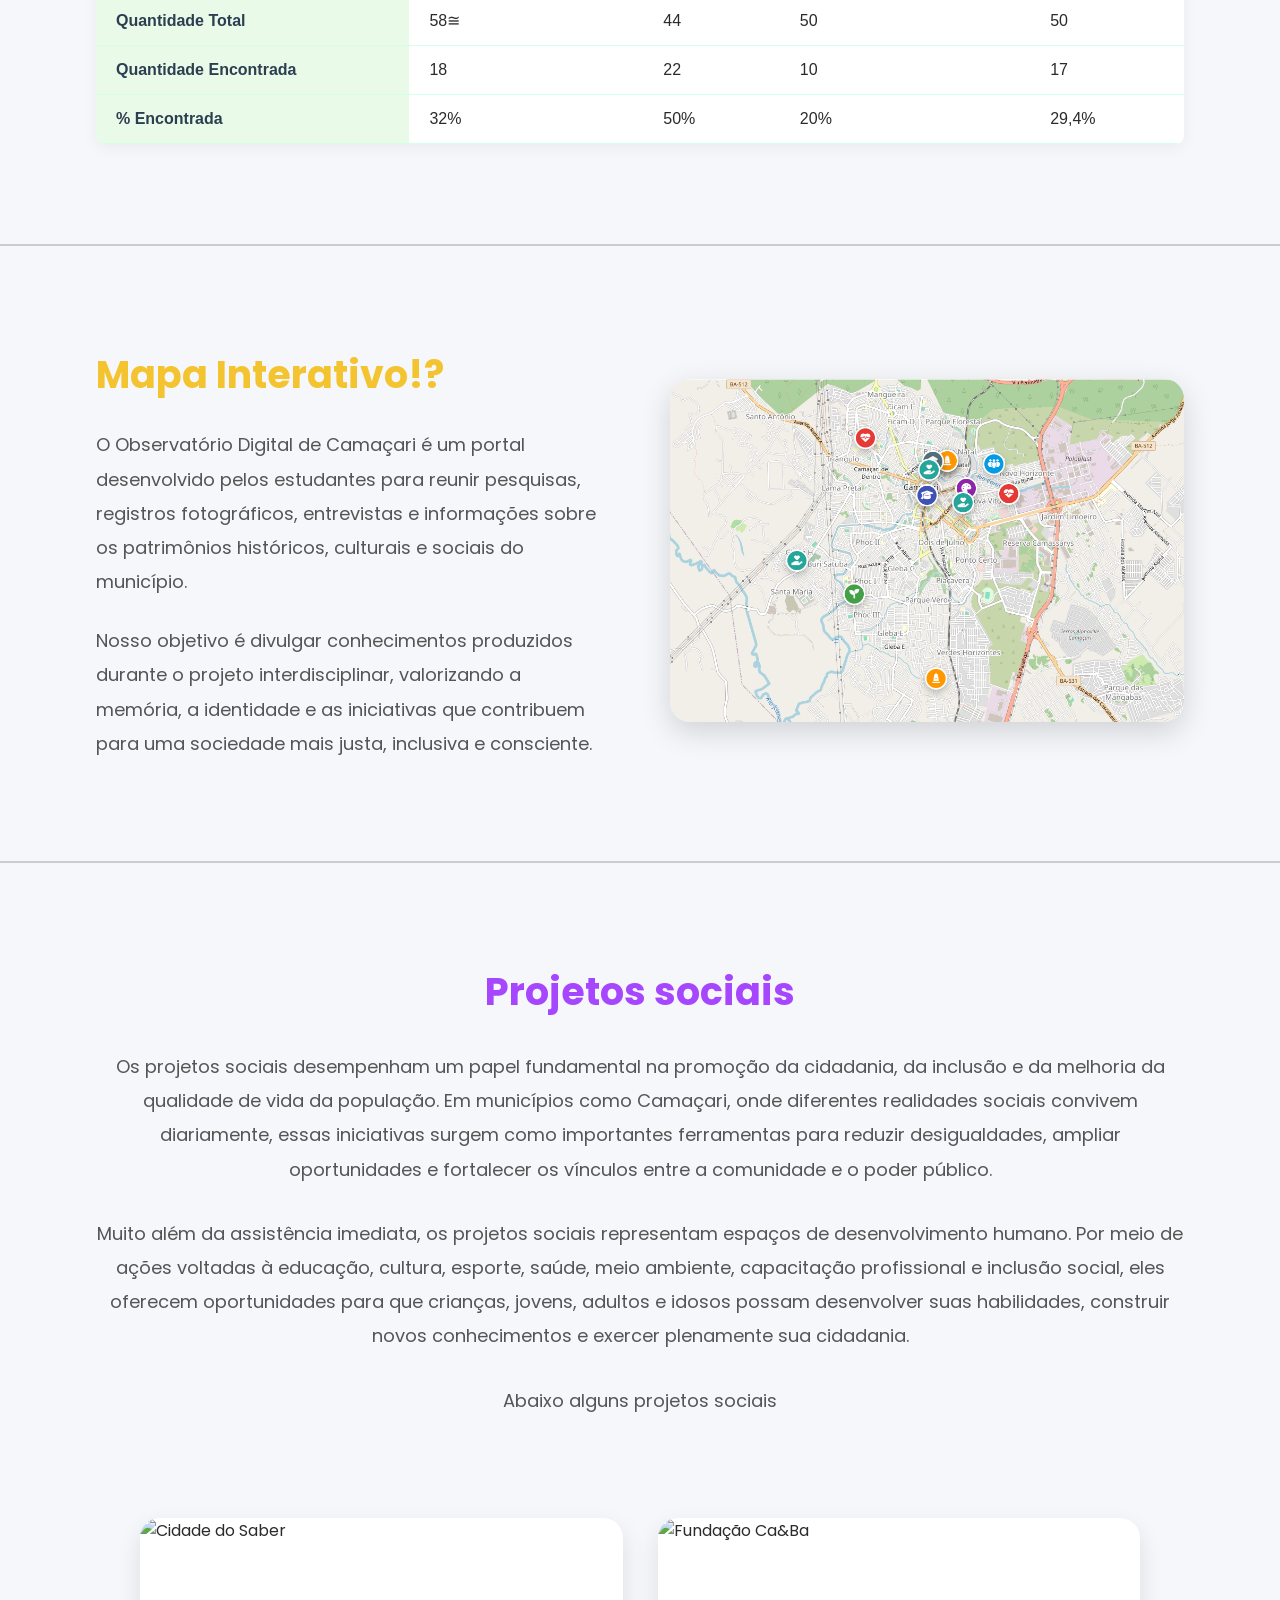
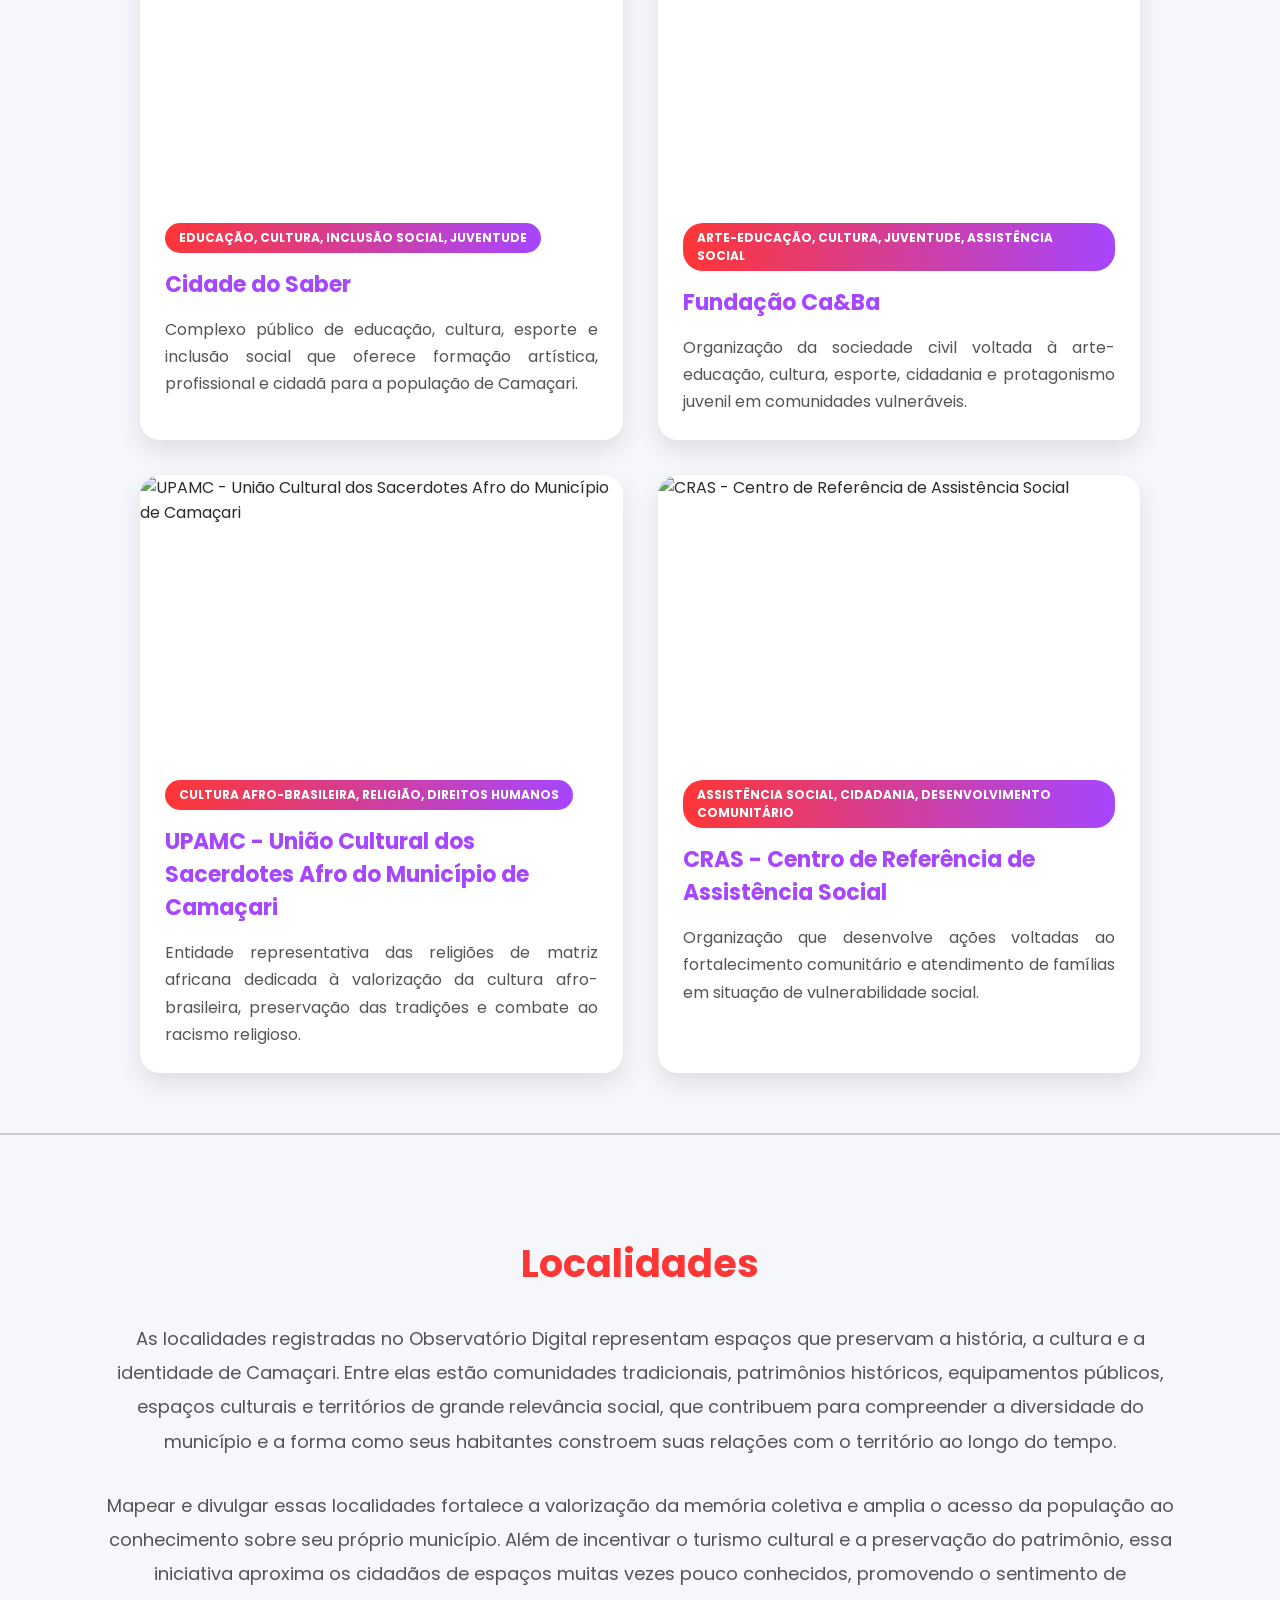
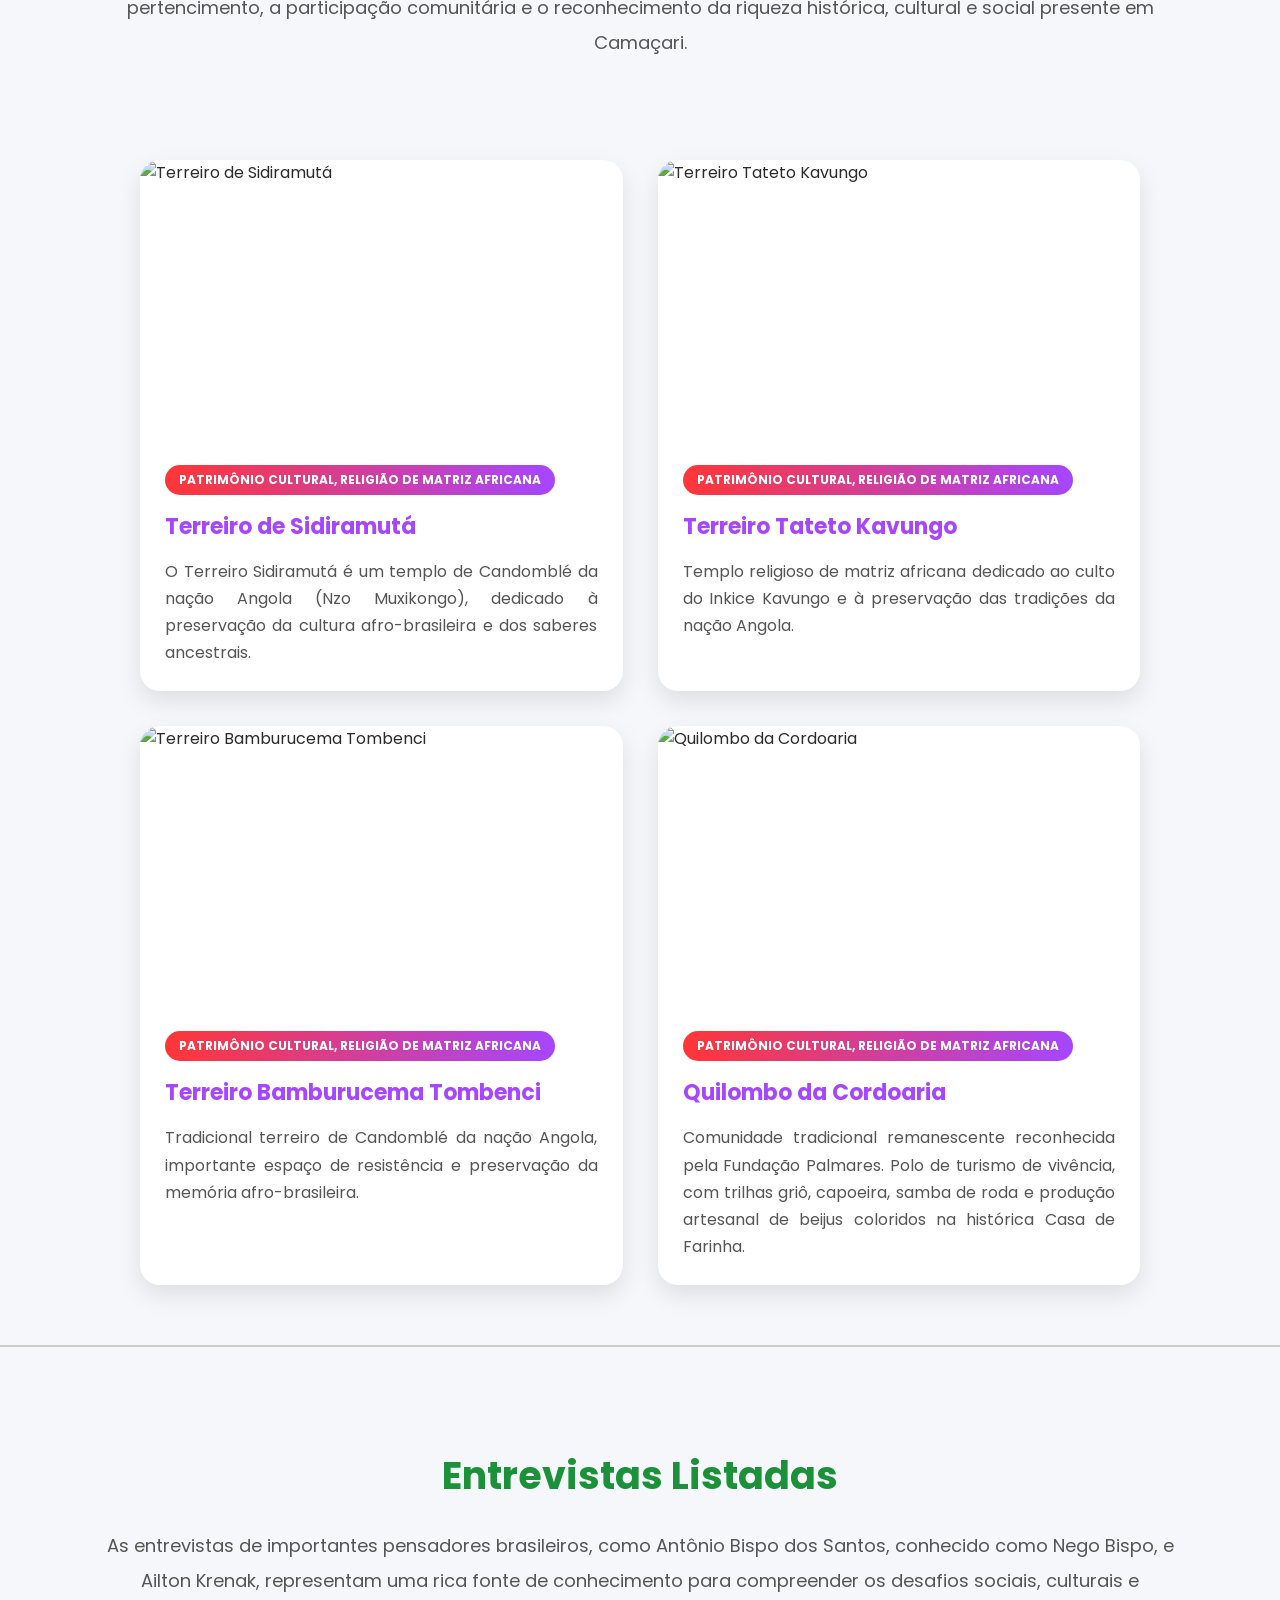
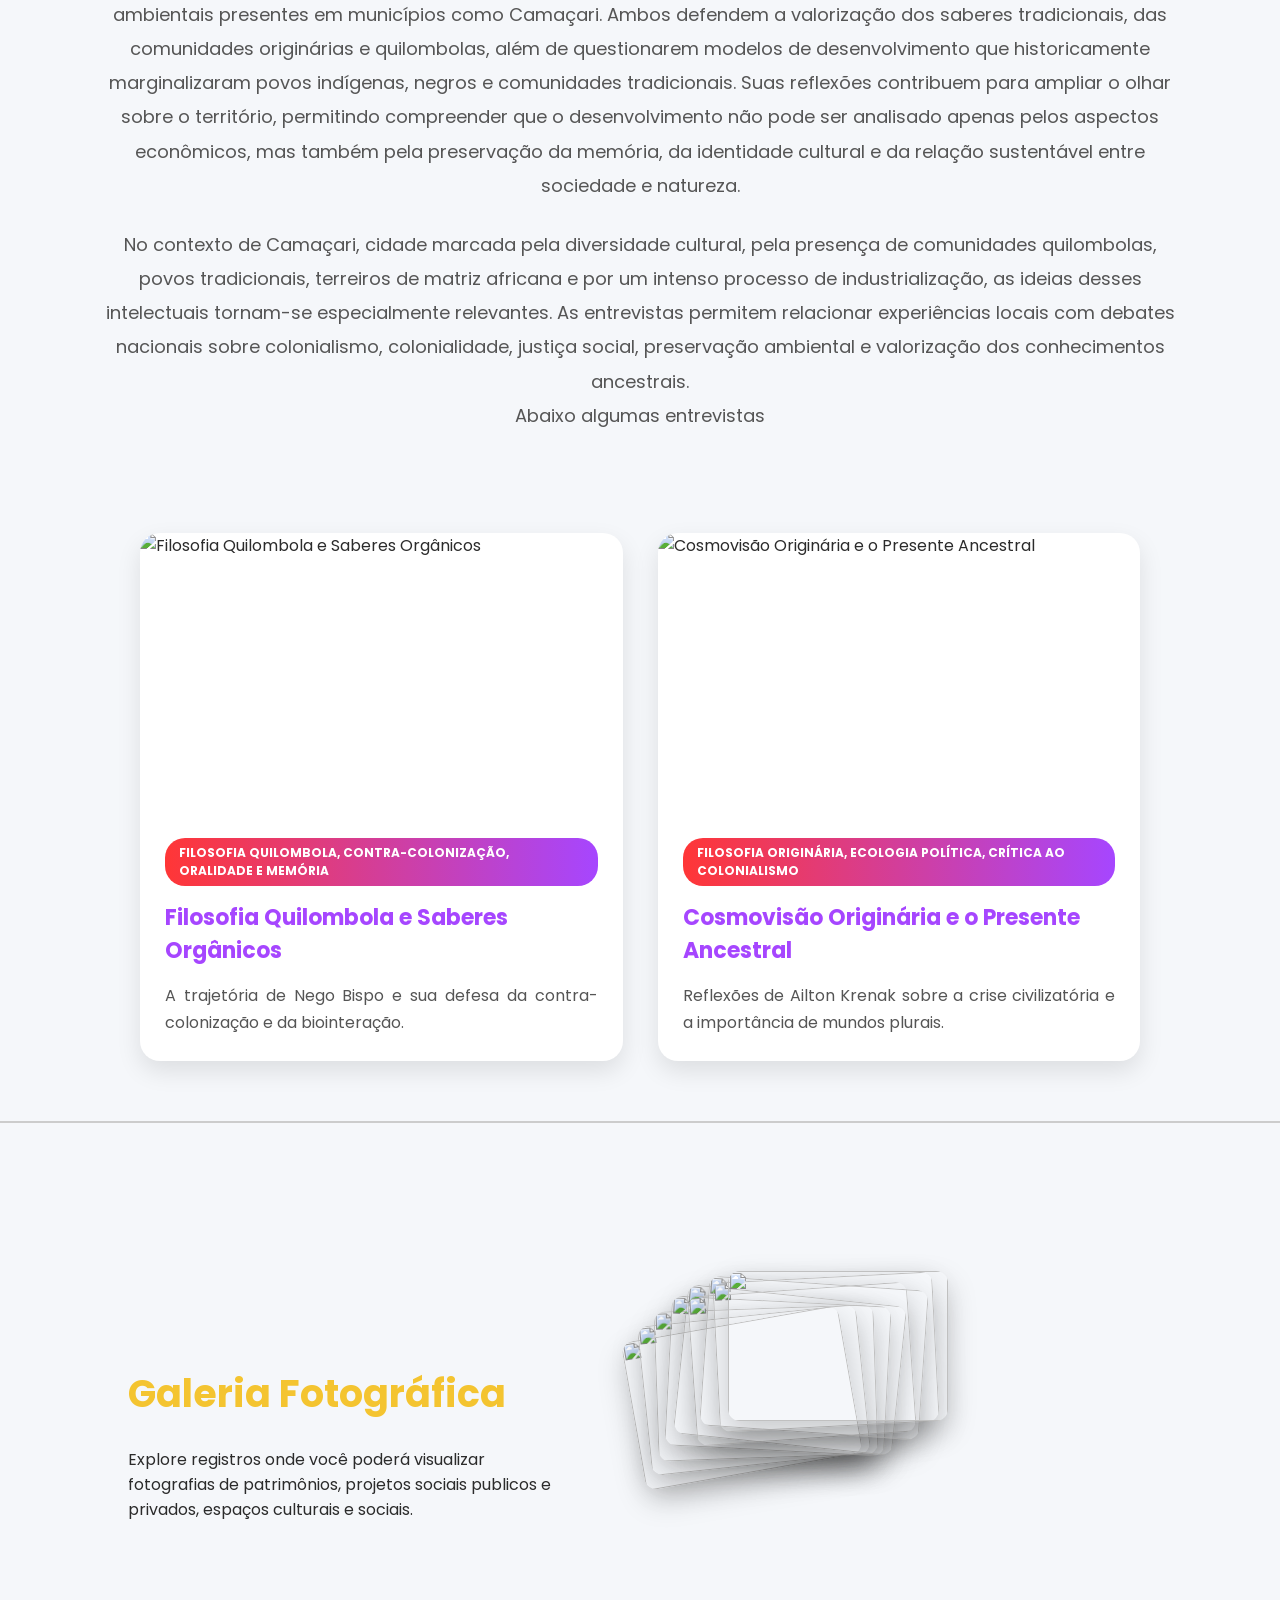
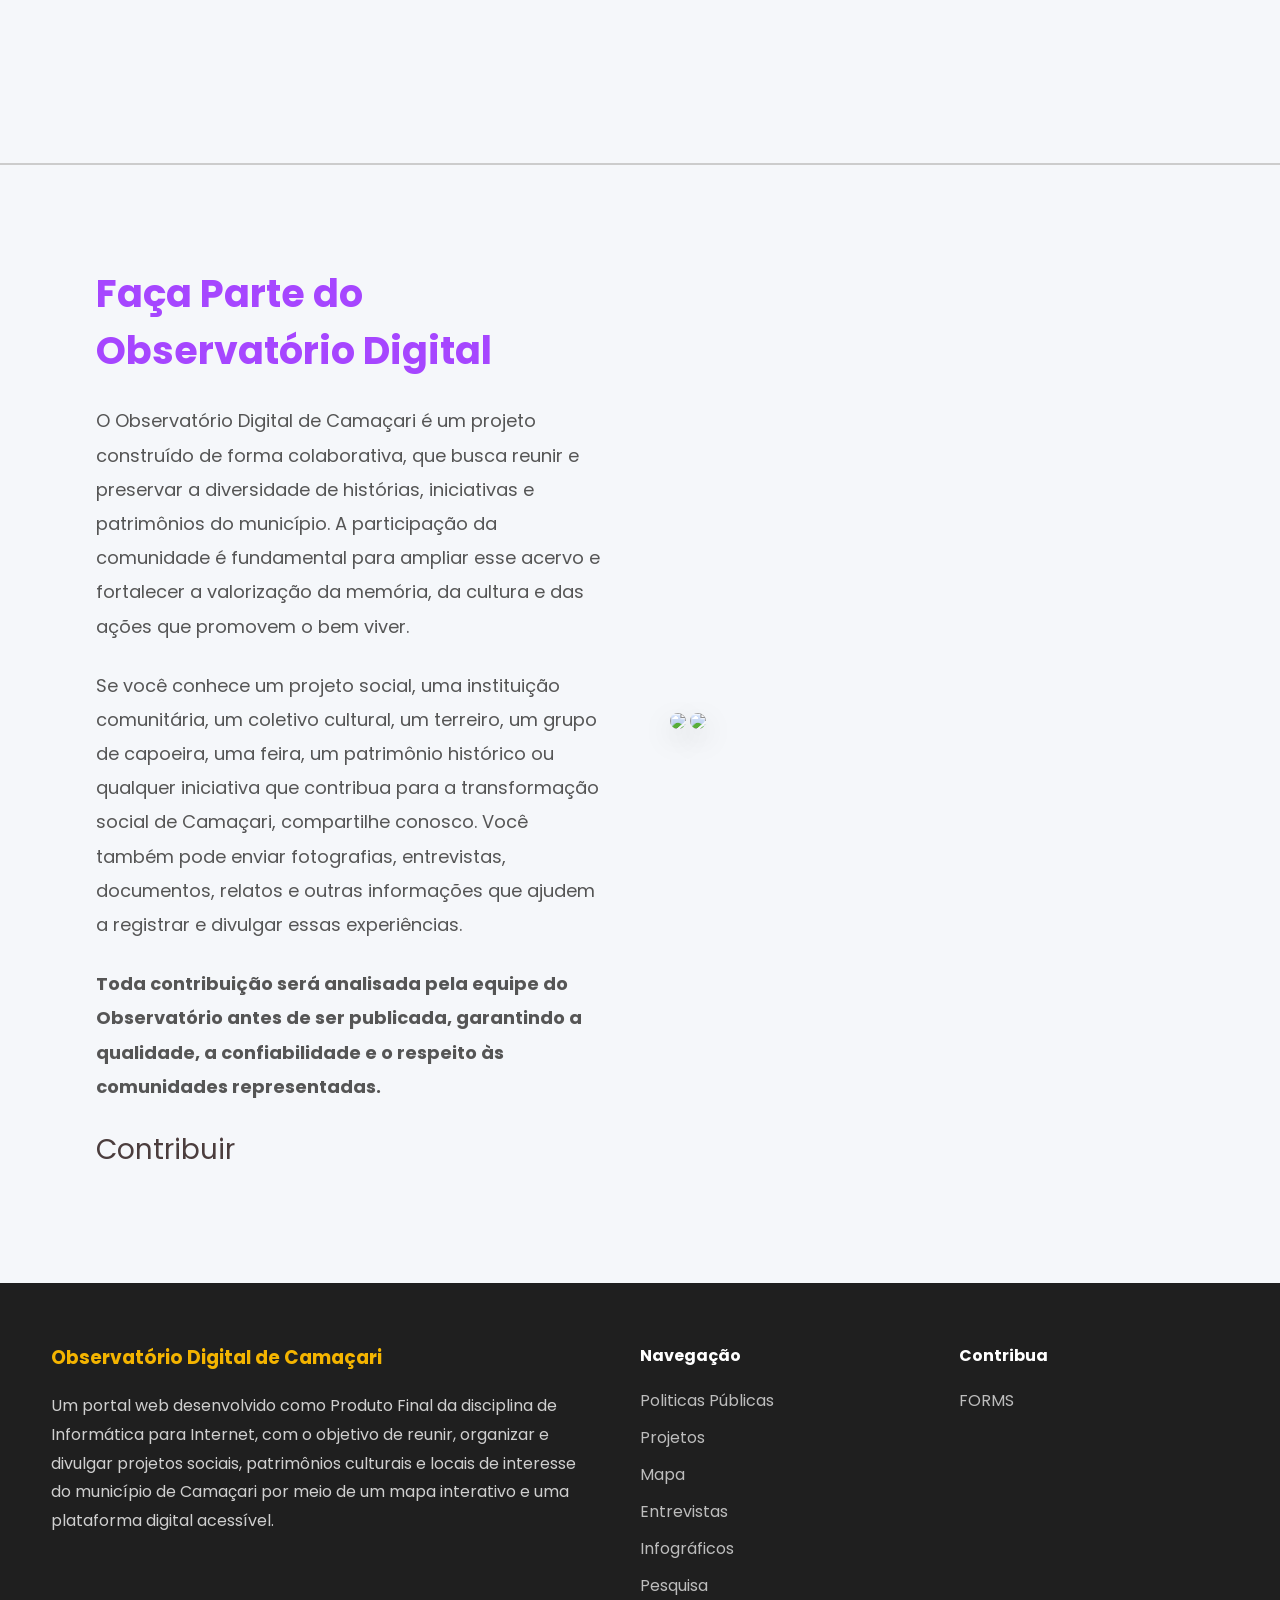
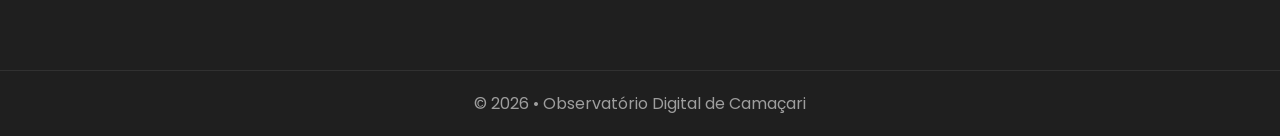
==== commit d622f560: "Adicionando diversas alterações no README.md e correção de erros de link no Nav" ====
--- a/index.html
+++ b/index.html
@@ -31,9 +31,9 @@
 
 <nav>
 
+<a href="https://luiscript-ed.github.io/observatorio-camacari/site-mapa/mapa-interativo.html">Mapa Interativo</a>
 <a href="https://luiscript-ed.github.io/observatorio-camacari/site-politicas/politicas.html">Politicas Públicas</a>
 <a href="https://luiscript-ed.github.io/observatorio-camacari/site/projetos.html">Projetos</a>
-<a href="https://luiscript-ed.github.io/observatorio-camacari/site-mapa/mapa-interativo.html">Mapa</a>
 <a href="https://luiscript-ed.github.io/observatorio-camacari/site-entrevista/page_entrevistas.html">Entrevistas</a>
 <a href="https://luiscript-ed.github.io/observatorio-camacari/site-dados/dados.html">Infográficos</a>
 <a href="https://luiscript-ed.github.io/observatorio-camacari/site-pesquisa/pesquisa.html">Pesquisa</a>
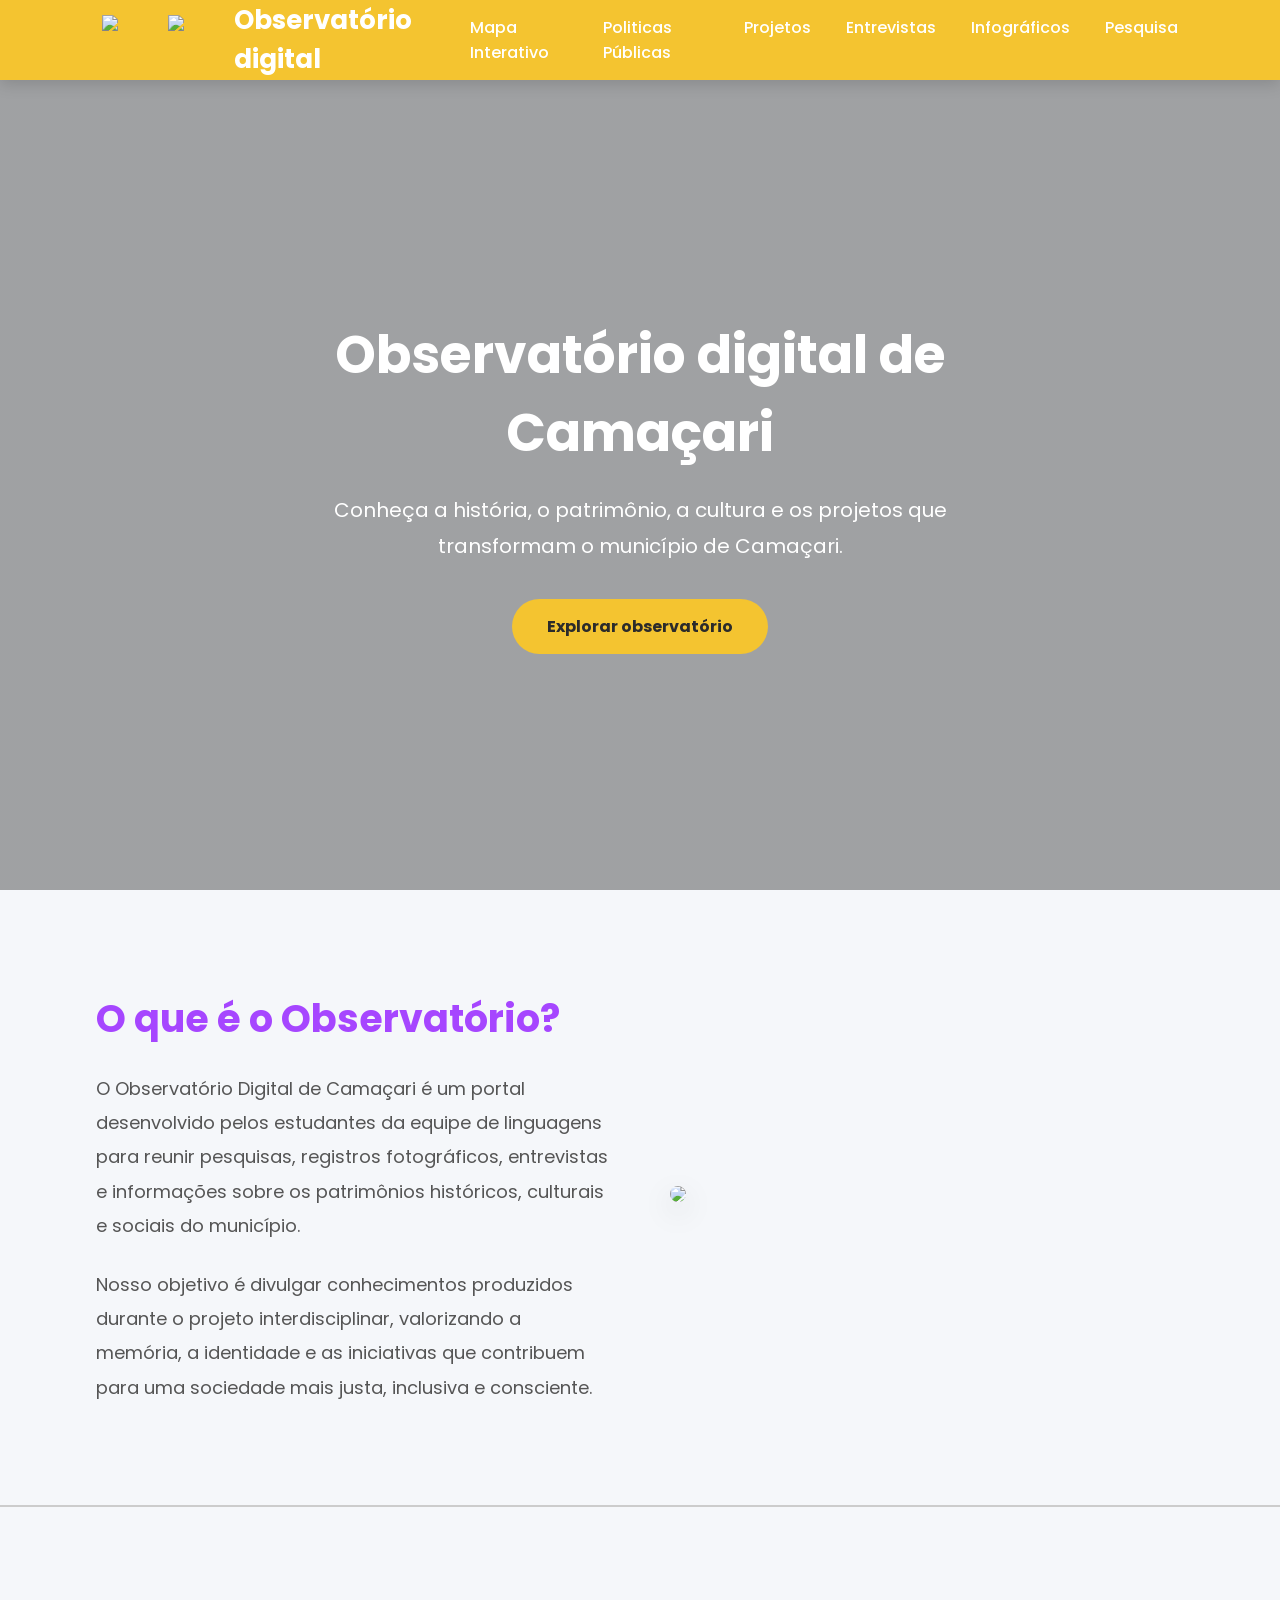
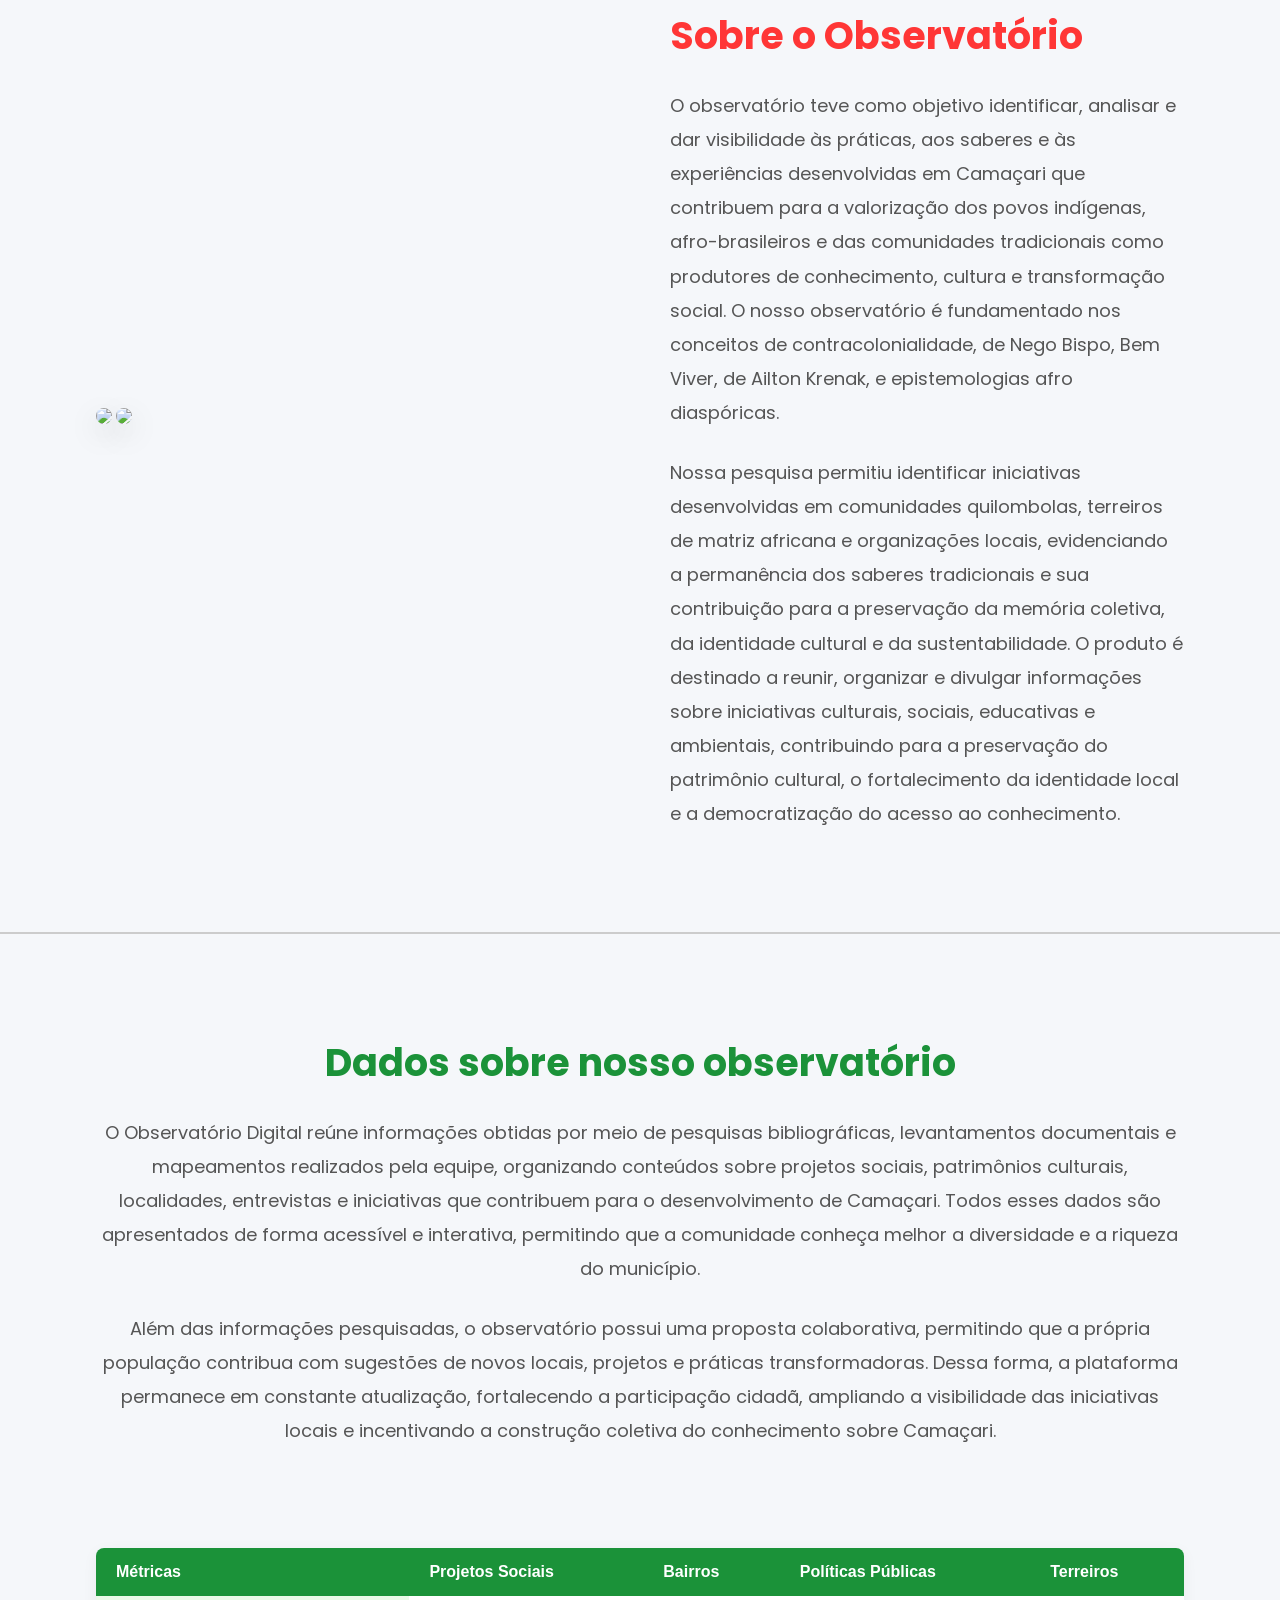
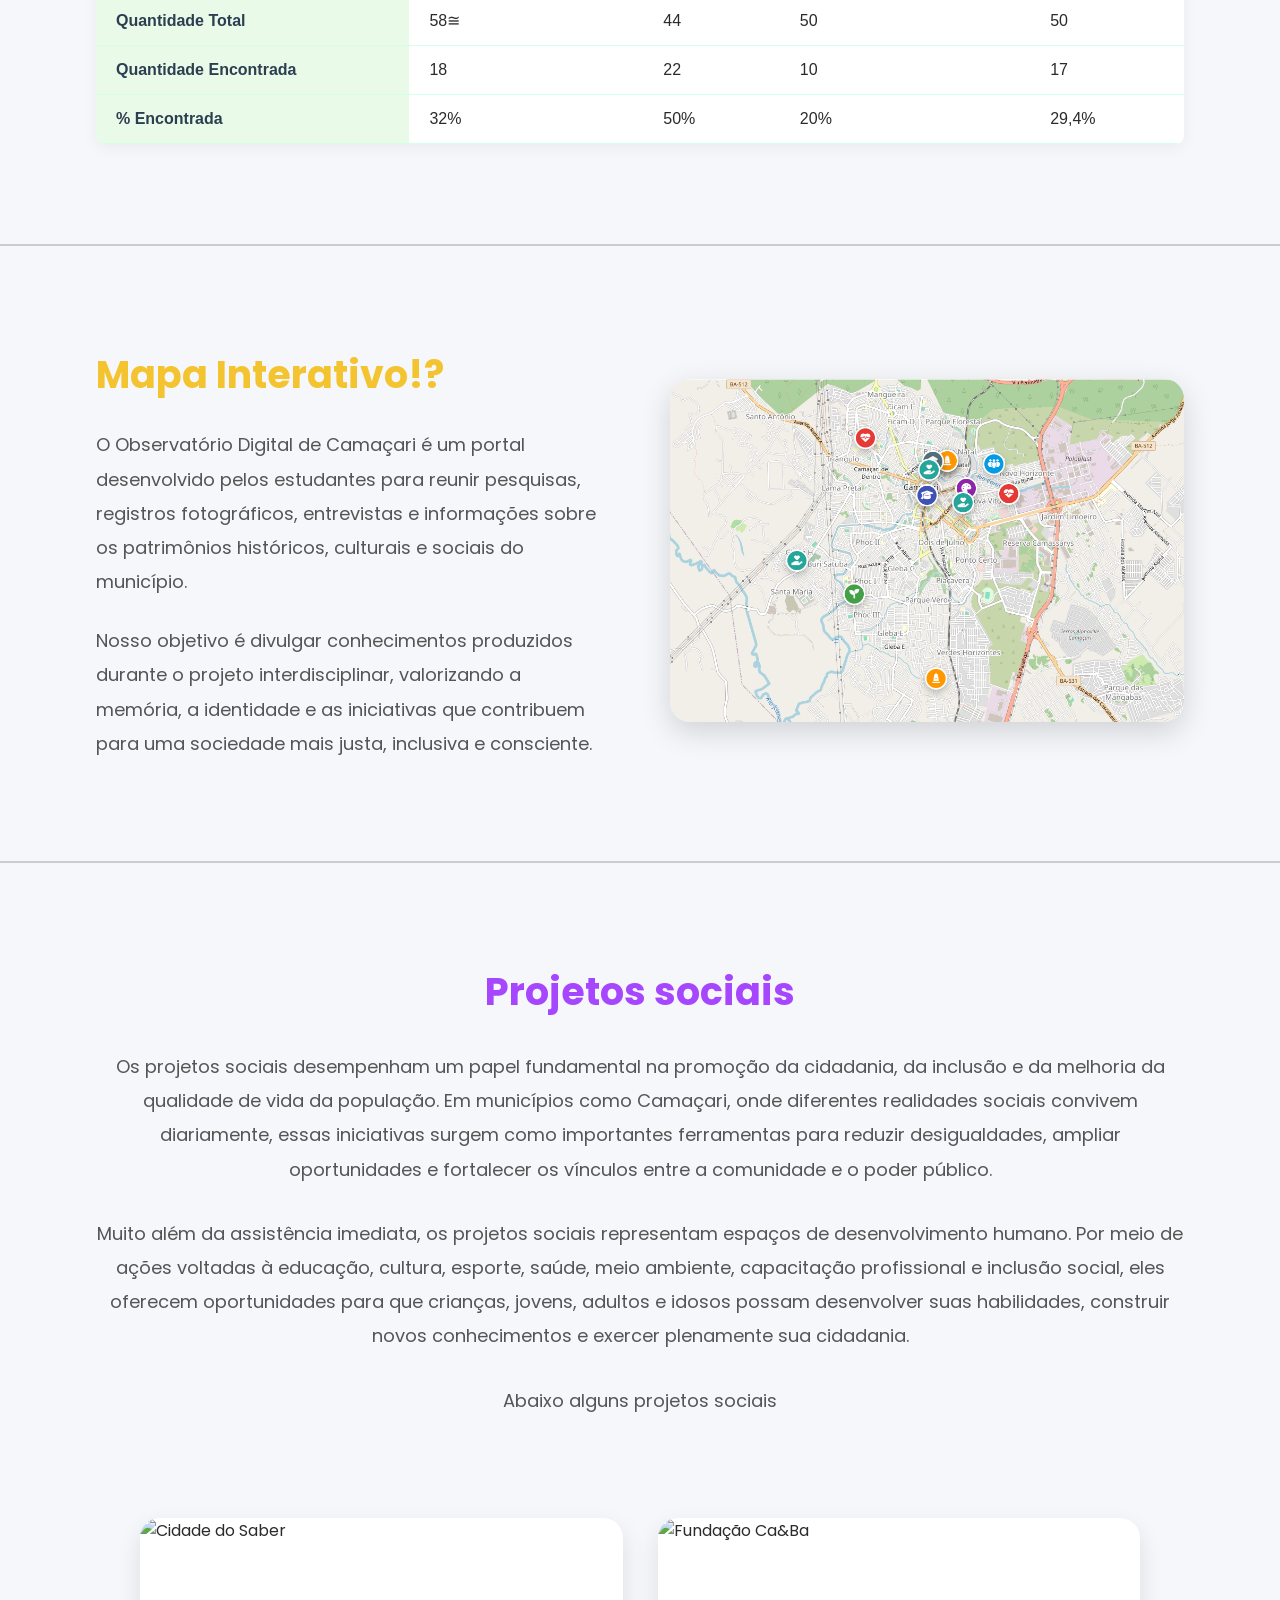
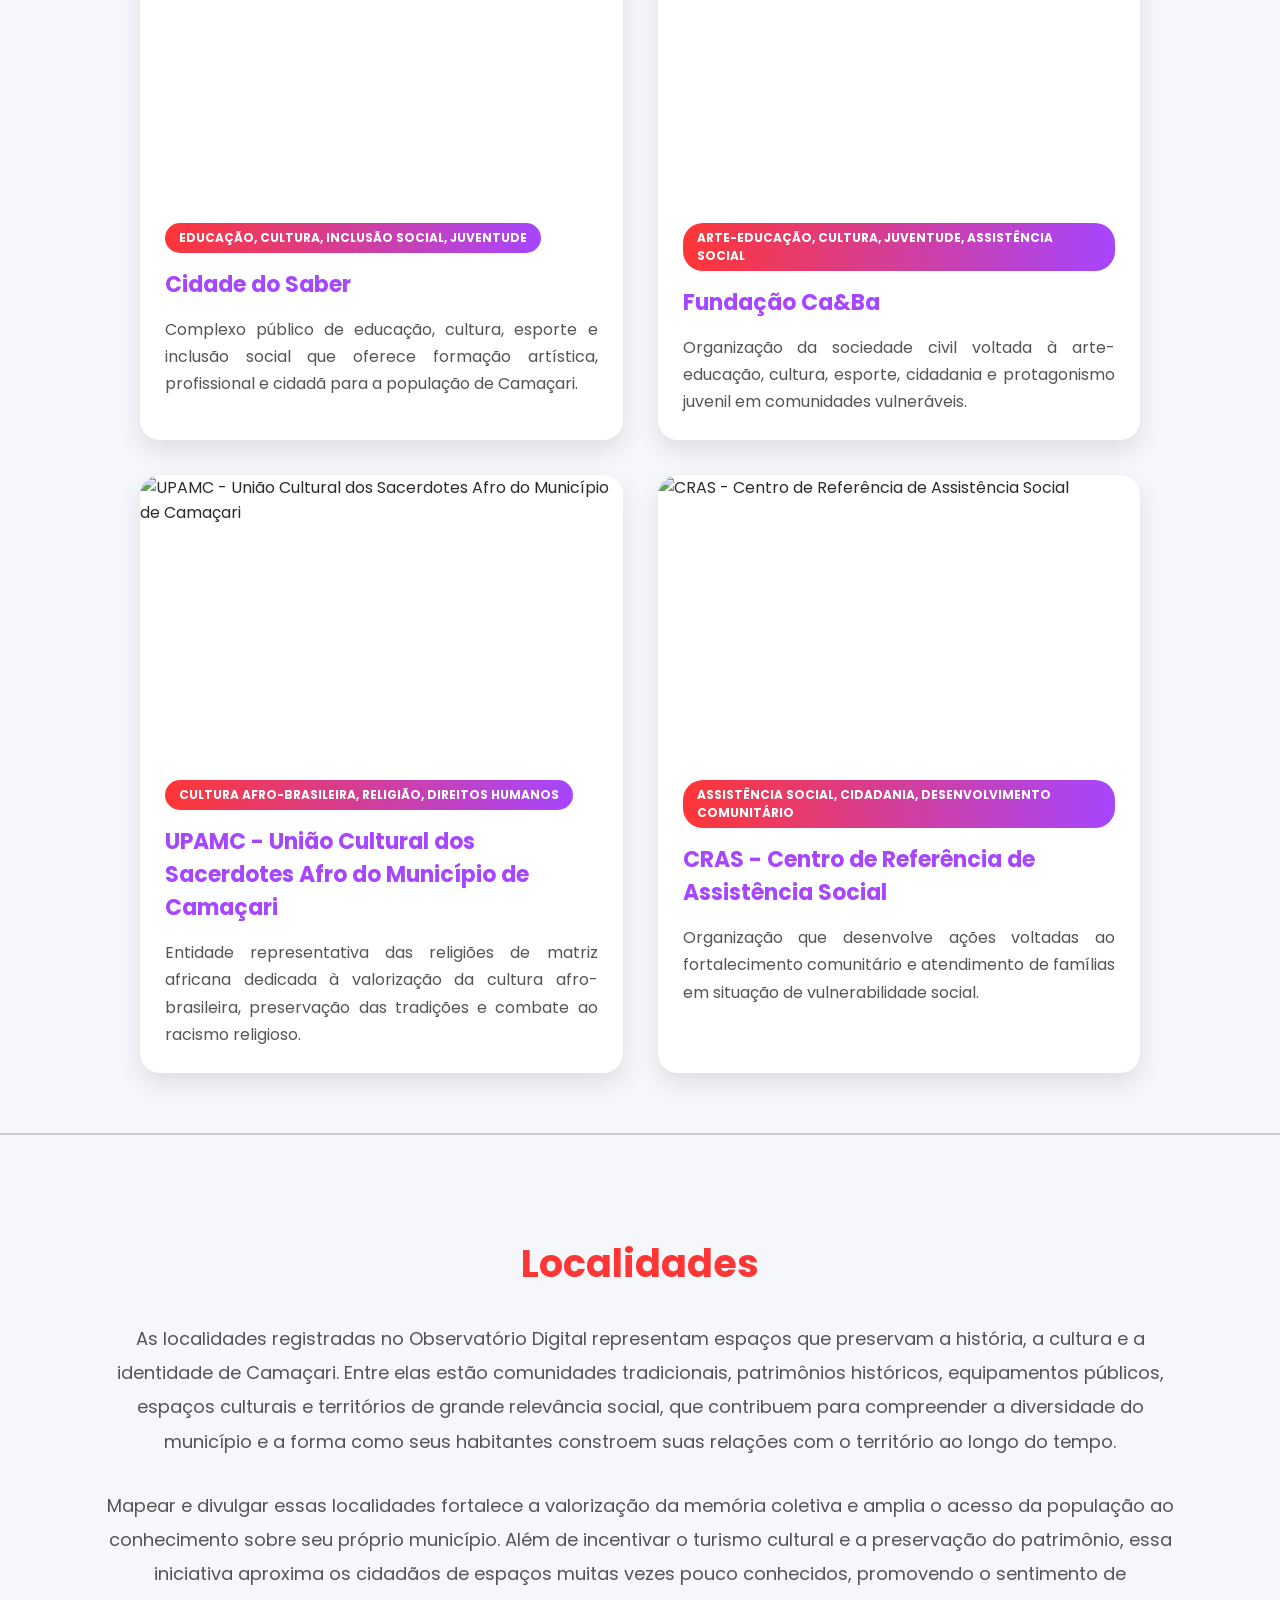
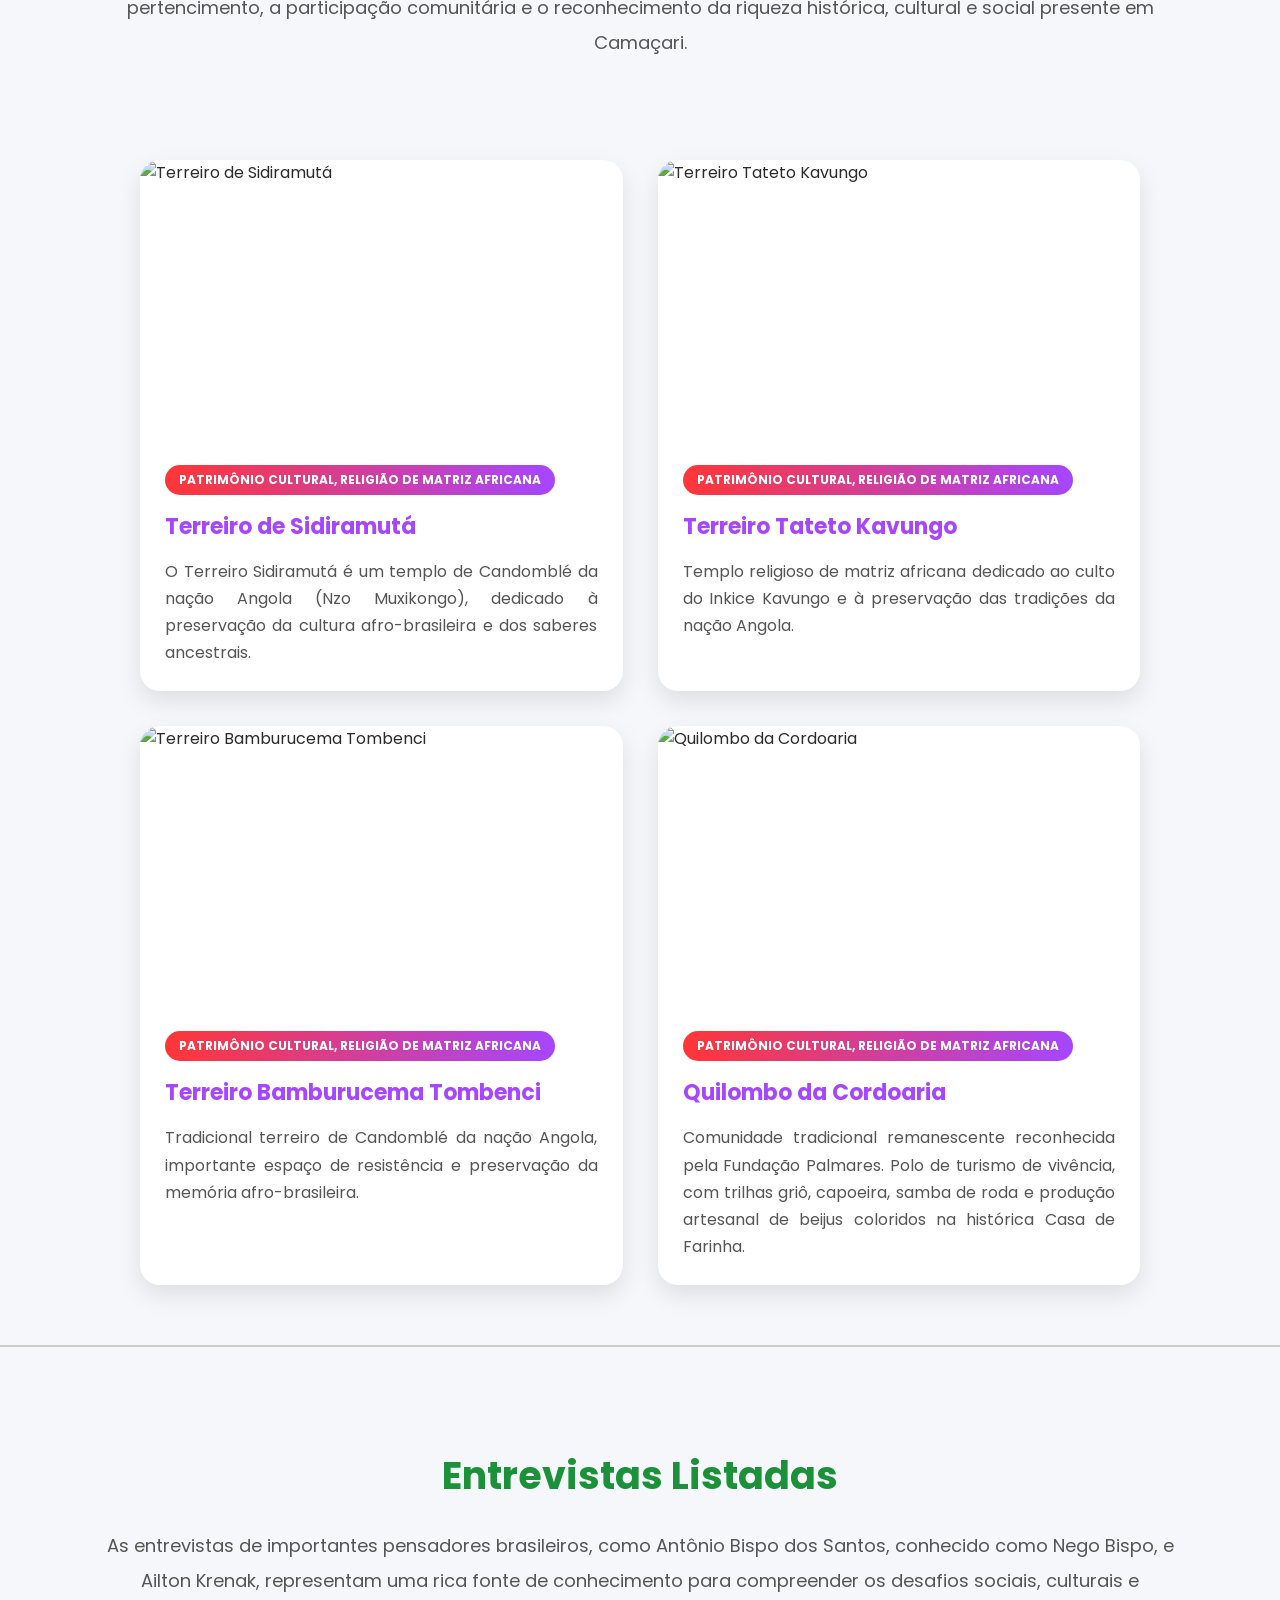
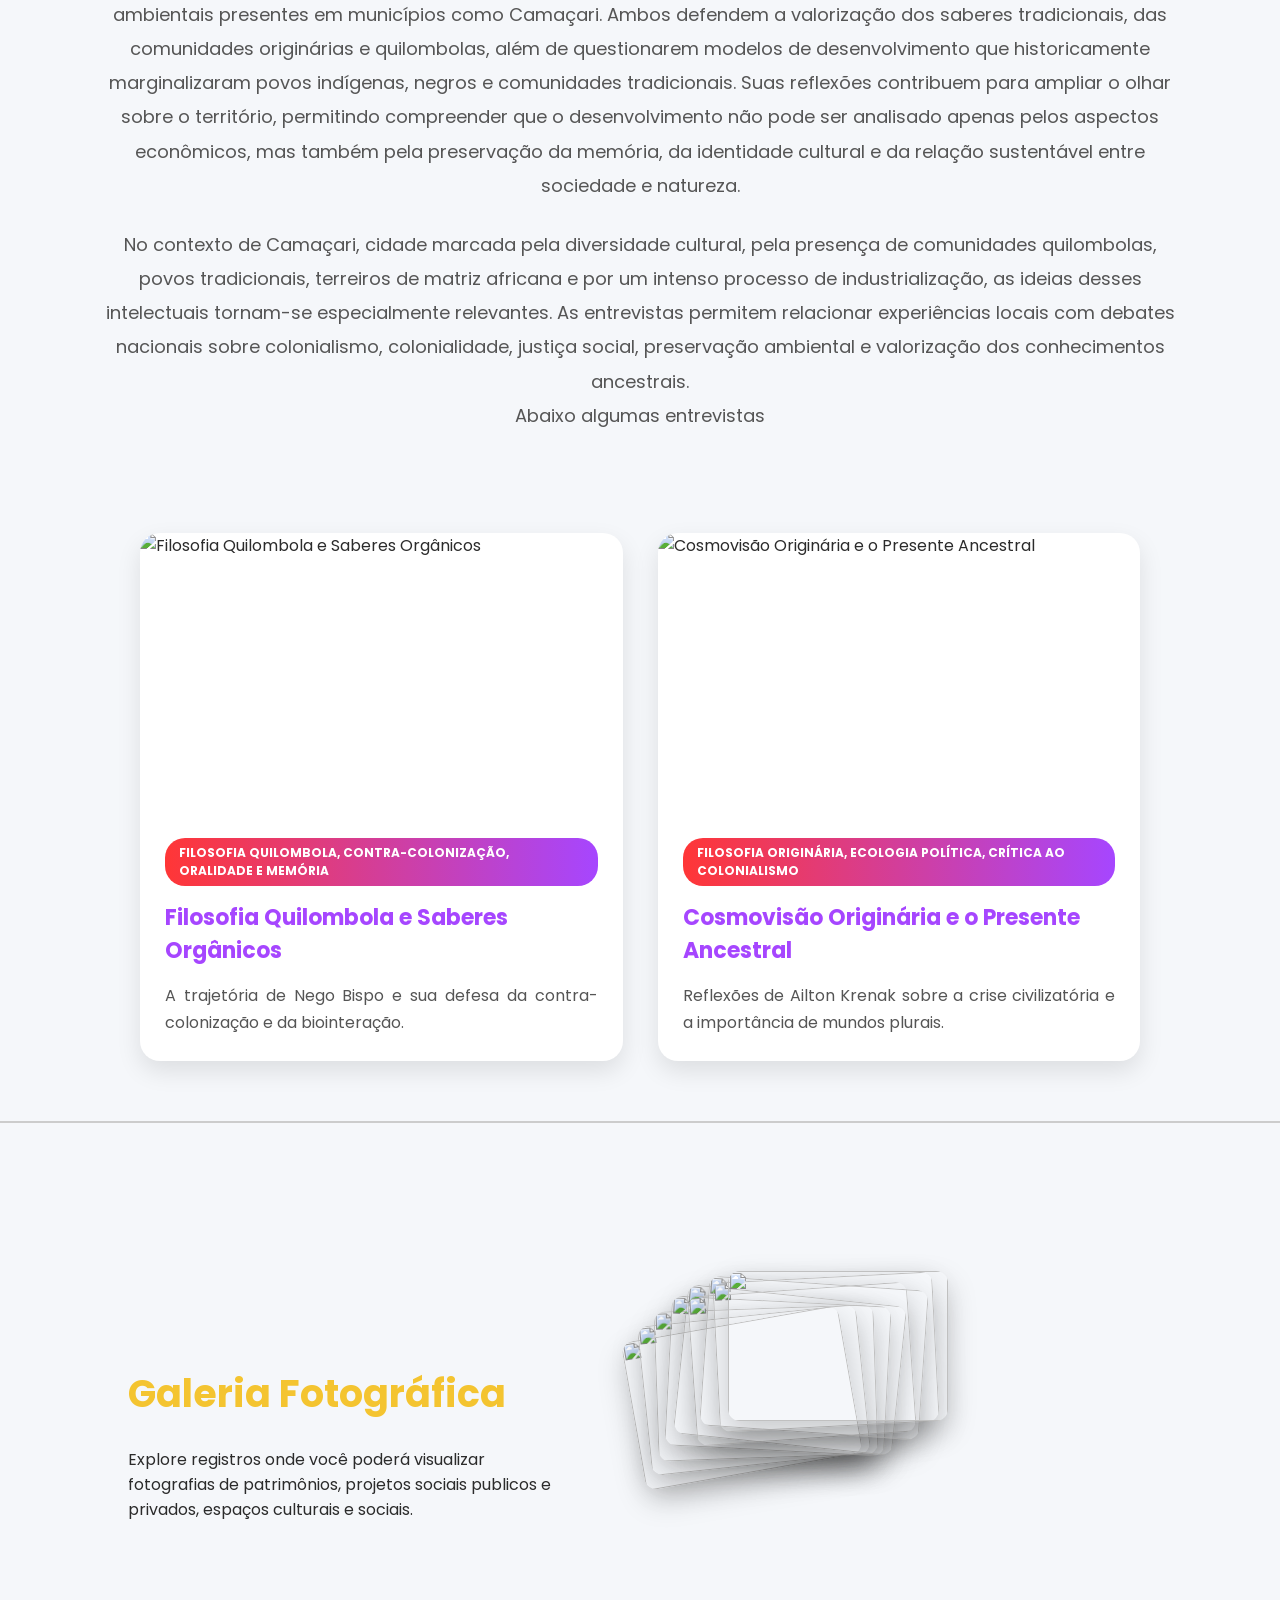
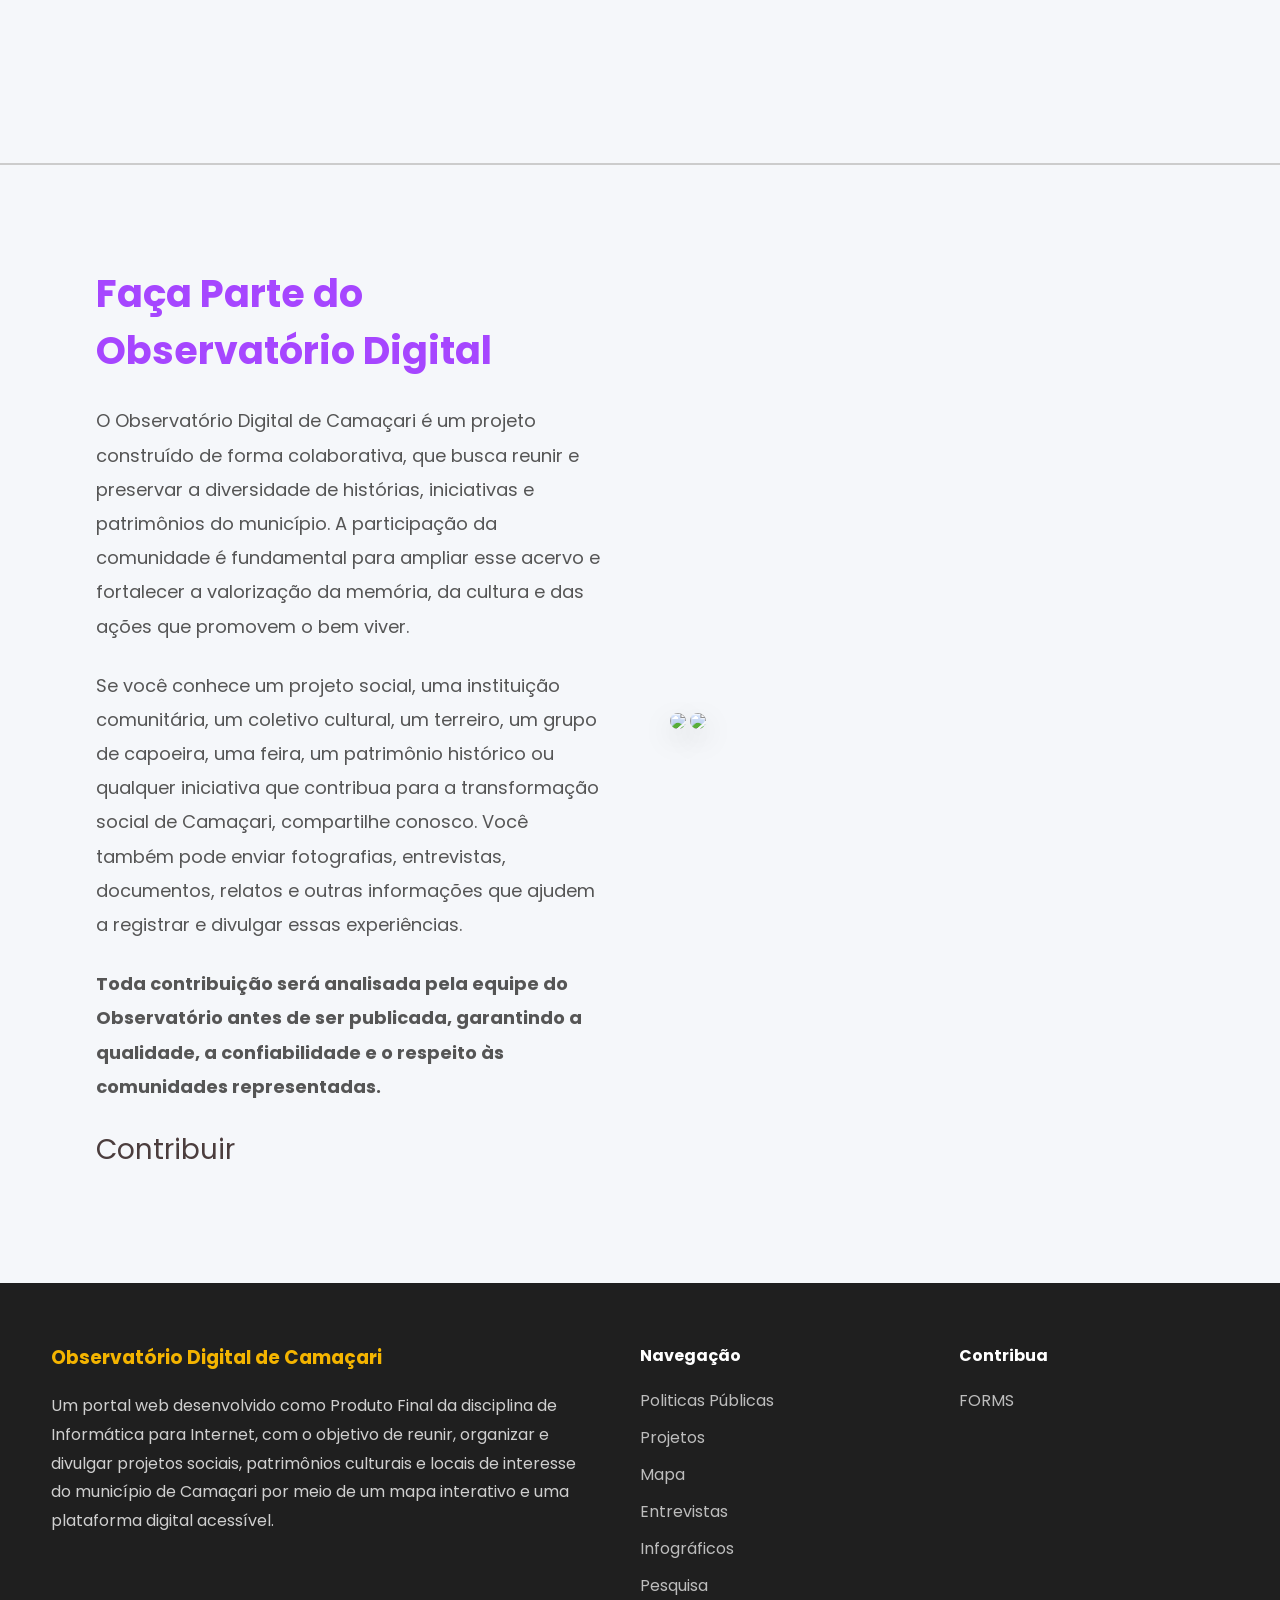
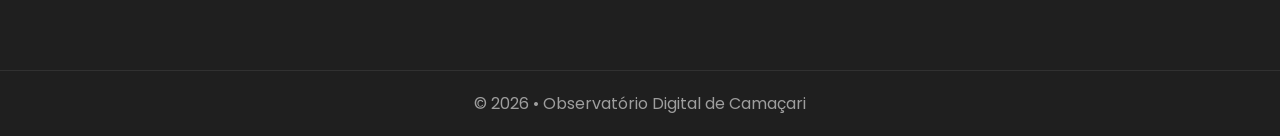
==== commit 84ae5e5a: "Fazendo Ajustes no JS do mapa, adicionando LINK no banco de dados, e fazendo os botões funcionarem n" ====
--- a/index.html
+++ b/index.html
@@ -11,7 +11,7 @@
 
 <link href="https://fonts.googleapis.com/css2?family=Poppins:wght@300;400;500;600;700&display=swap" rel="stylesheet">
 <link href="homepage-recursos/home.css" rel="stylesheet">
-<link rel="icon" href="../ODtal.png" type="image/x-icon">
+<link rel="icon" href="ODtal.png" type="image/x-icon">
 
 </head>
 
@@ -24,8 +24,8 @@
 
 <img class="logoSesi" src="https://matriculasesi.fieb.org.br/assets/color_logo.svg">
 <img class="logoPrefs" src="https://leismunicipais.com.br/img/cidades/ba/camacari.png">
-
-  <h2>Observatório Digital</h2>
+ 
+  <h2>Observatório digital</h2>
 
 </div>
 
@@ -48,7 +48,7 @@
 
 <div class="hero-content">
 
-<h1>Observatório Digital de Camaçari</h1>
+<h1>Observatório digital de Camaçari</h1>
 
 <p>
 
@@ -57,10 +57,8 @@
 
 </p>
 
-<a href="#" class="btn">
-
-Explorar Observatório
-
+<a class="btn" onclick="document.getElementById('destino').scrollIntoView({behavior: 'smooth'})">
+  Explorar observatório
 </a>
 
 </div>
@@ -71,16 +69,16 @@
 
 
 
-<section class="sobre">
+<section class="sobre" id="destino">
 
 <div class="texto">
 
 <h2>O que é o Observatório?</h2>
 
-<p>
+<p >
 
 O Observatório Digital de Camaçari é um portal desenvolvido
-pelos estudantes para reunir pesquisas, registros fotográficos,
+pelos estudantes da equipe de linguagens para reunir pesquisas, registros fotográficos,
 entrevistas e informações sobre os patrimônios históricos,
 culturais e sociais do município.
 
@@ -99,7 +97,7 @@
 
 </div>
 
-<div class="imagem">
+<div class="imagem" >
 
 <img src="https://blogger.googleusercontent.com/img/b/R29vZ2xl/AVvXsEh2GADcpsVYtwxvRdhyphenhyphennuKxAy5X-VXSYOnoaiGXrhHWpPWOA0fd_KvvPHgKa3dELFNddSvMpXwOrGMR8a-W3tw3qMD0-_oOTT14PoQR9-1KDHm1W_zDYEKhJw5KjUGHpUmTl-We4SqWpi8/s550/paroquia-do-divino-espirito.jpg">
 
@@ -433,7 +431,7 @@
 
 <br>
 
-<a href="" >Contribuir</a>
+<a href="https://forms.cloud.microsoft/Pages/ResponsePage.aspx?id=rELrEVYQtECrMIiZSF_-7fHlW5wTHNNEoUs04H5nAWZUNkQwSU1OVDBGOThTNUdRQlZKWTQ0VFlPMS4u" >Contribuir</a>
 </div>
 
 <div class="imagem">
--- a/homepage-recursos/home.css
+++ b/homepage-recursos/home.css
@@ -49,7 +49,6 @@
     height: 50px; 
     width: auto;  
     object-fit: contain;
-    box-shadow: 0 10px 30px rgba(0,0,0,.15);
 }
 
 nav{
